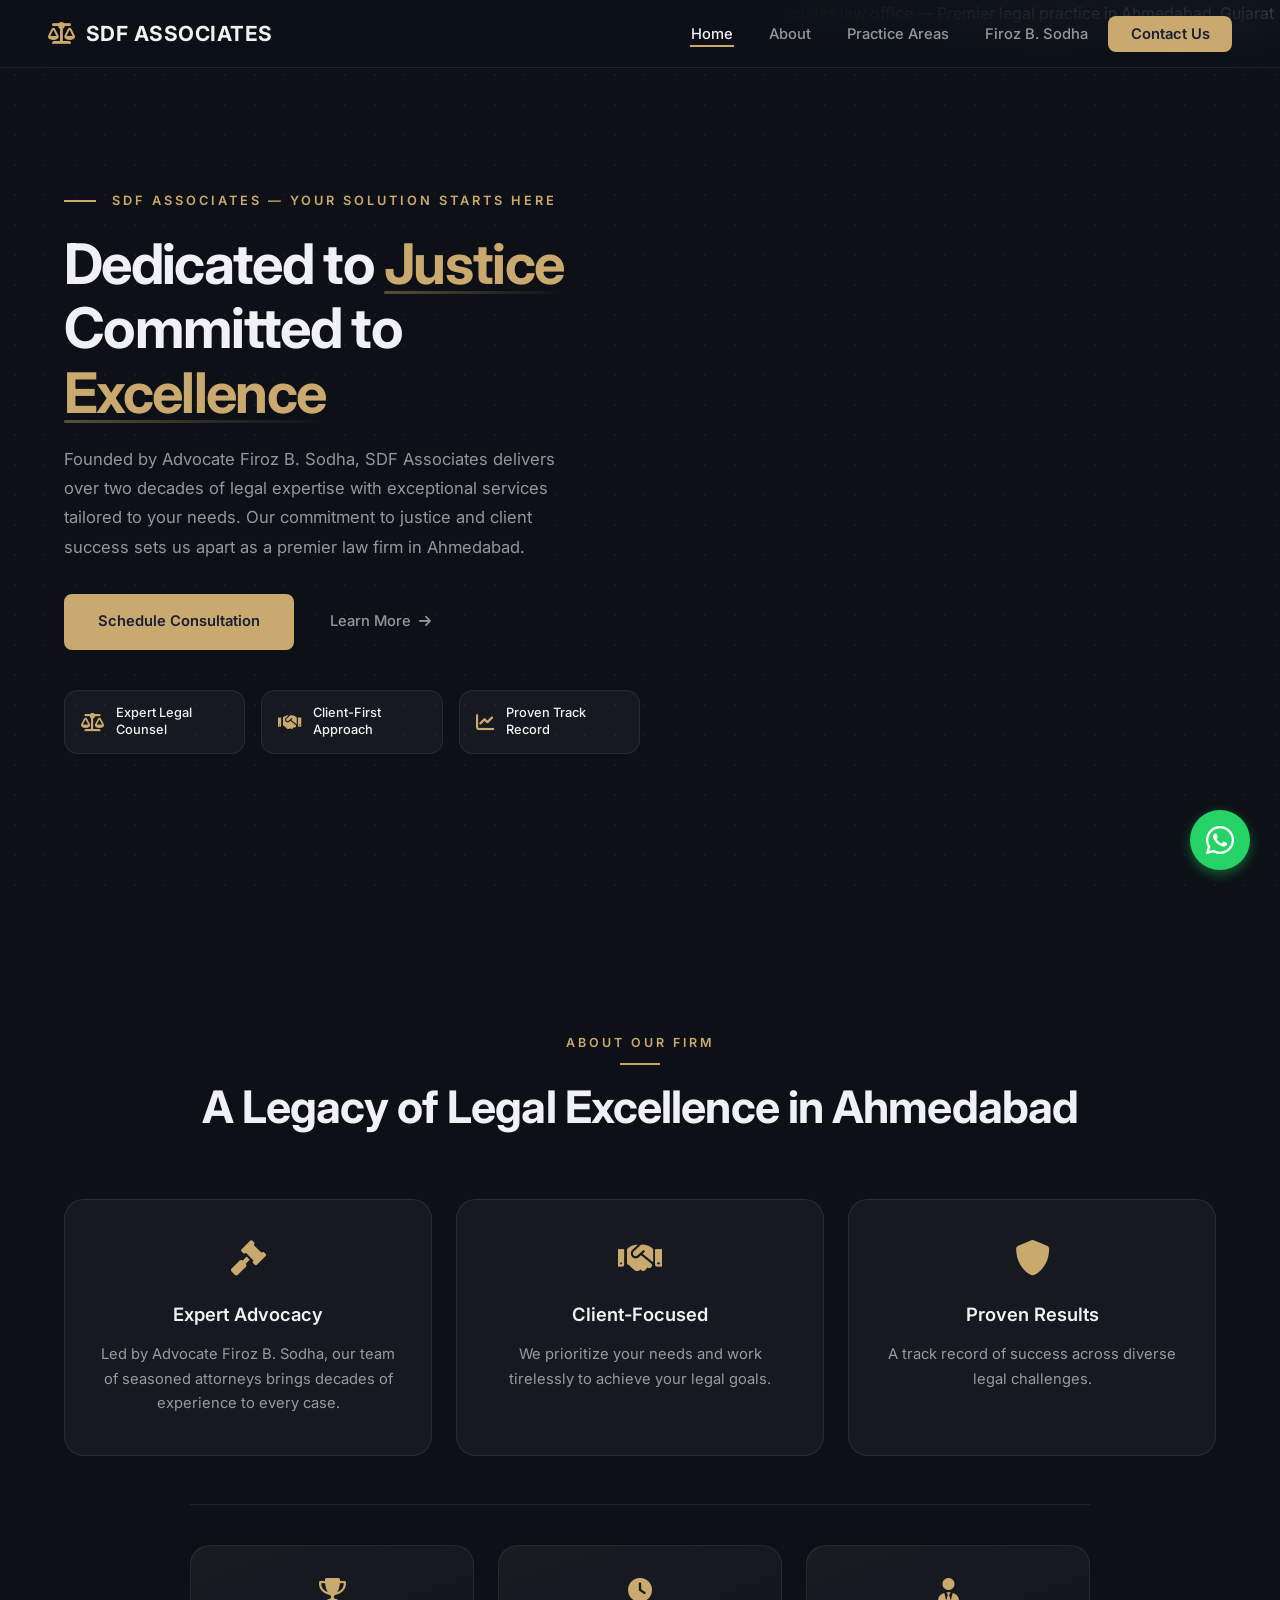
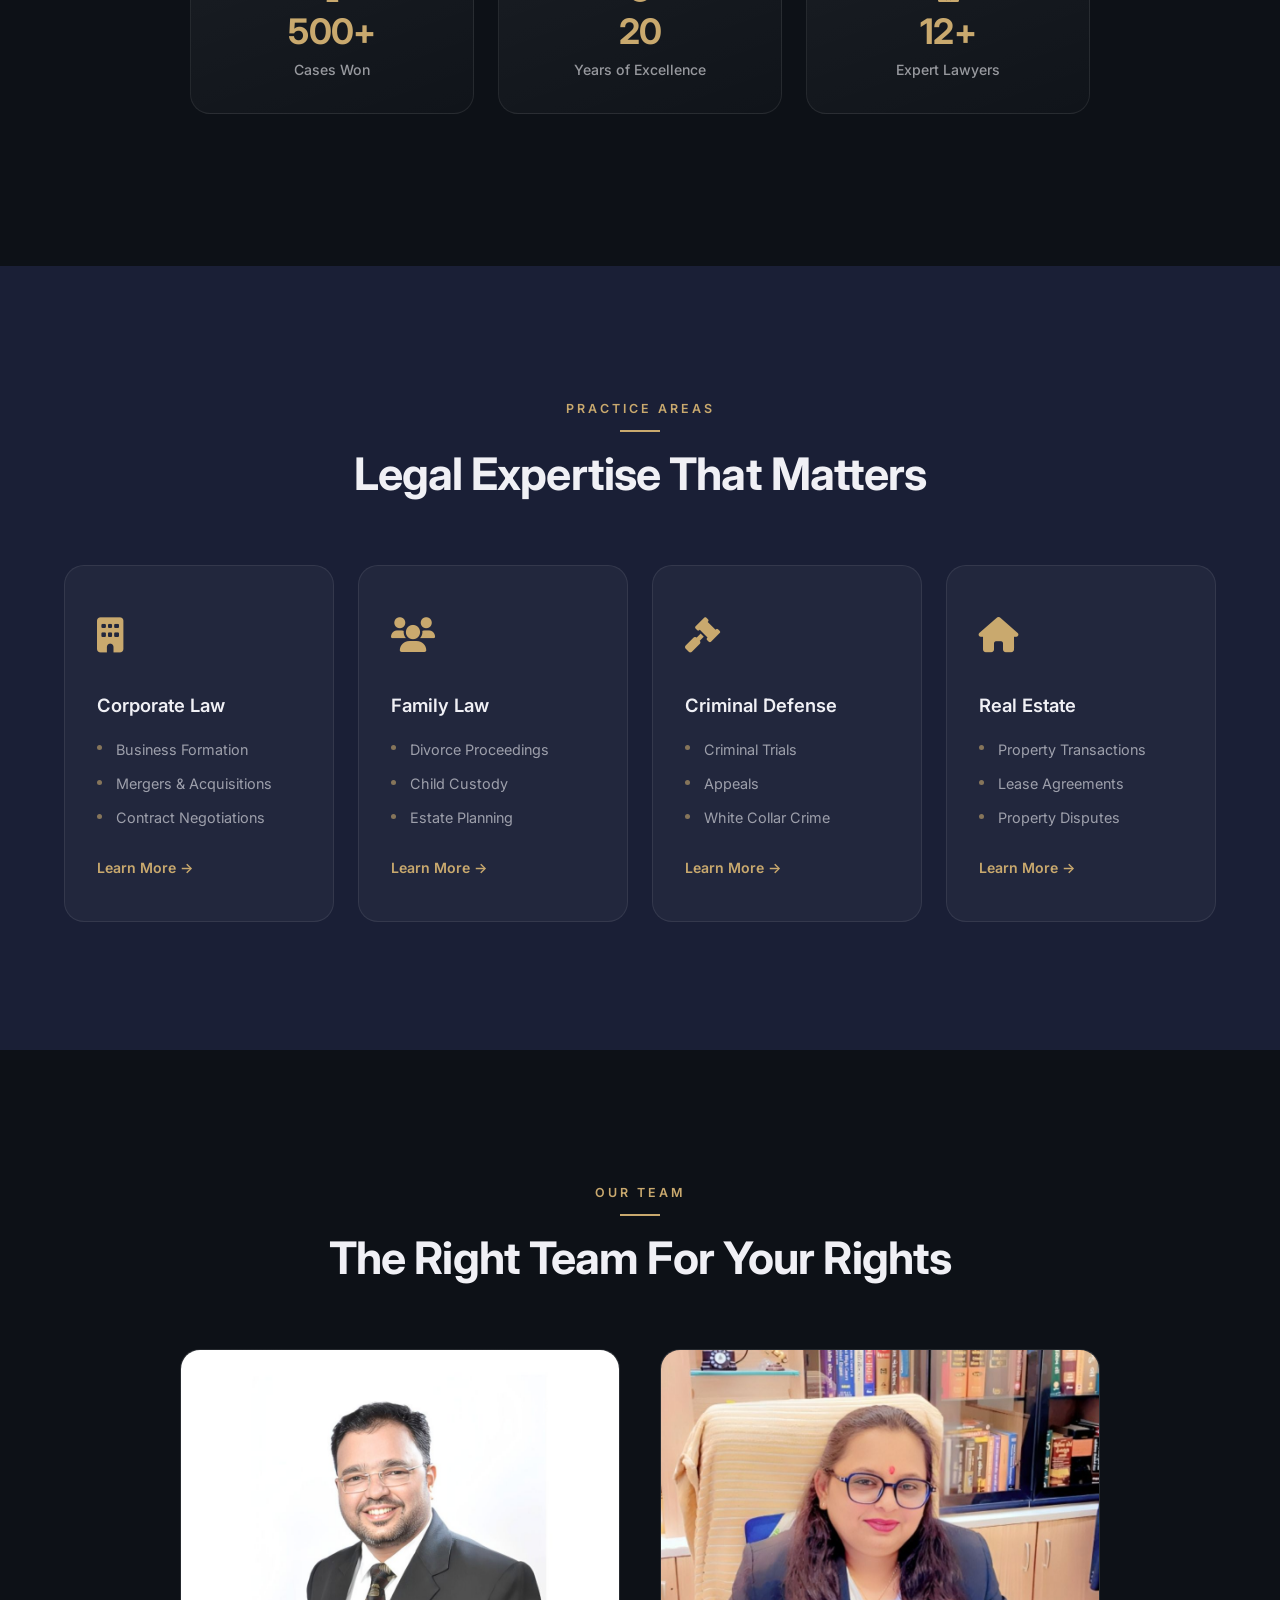
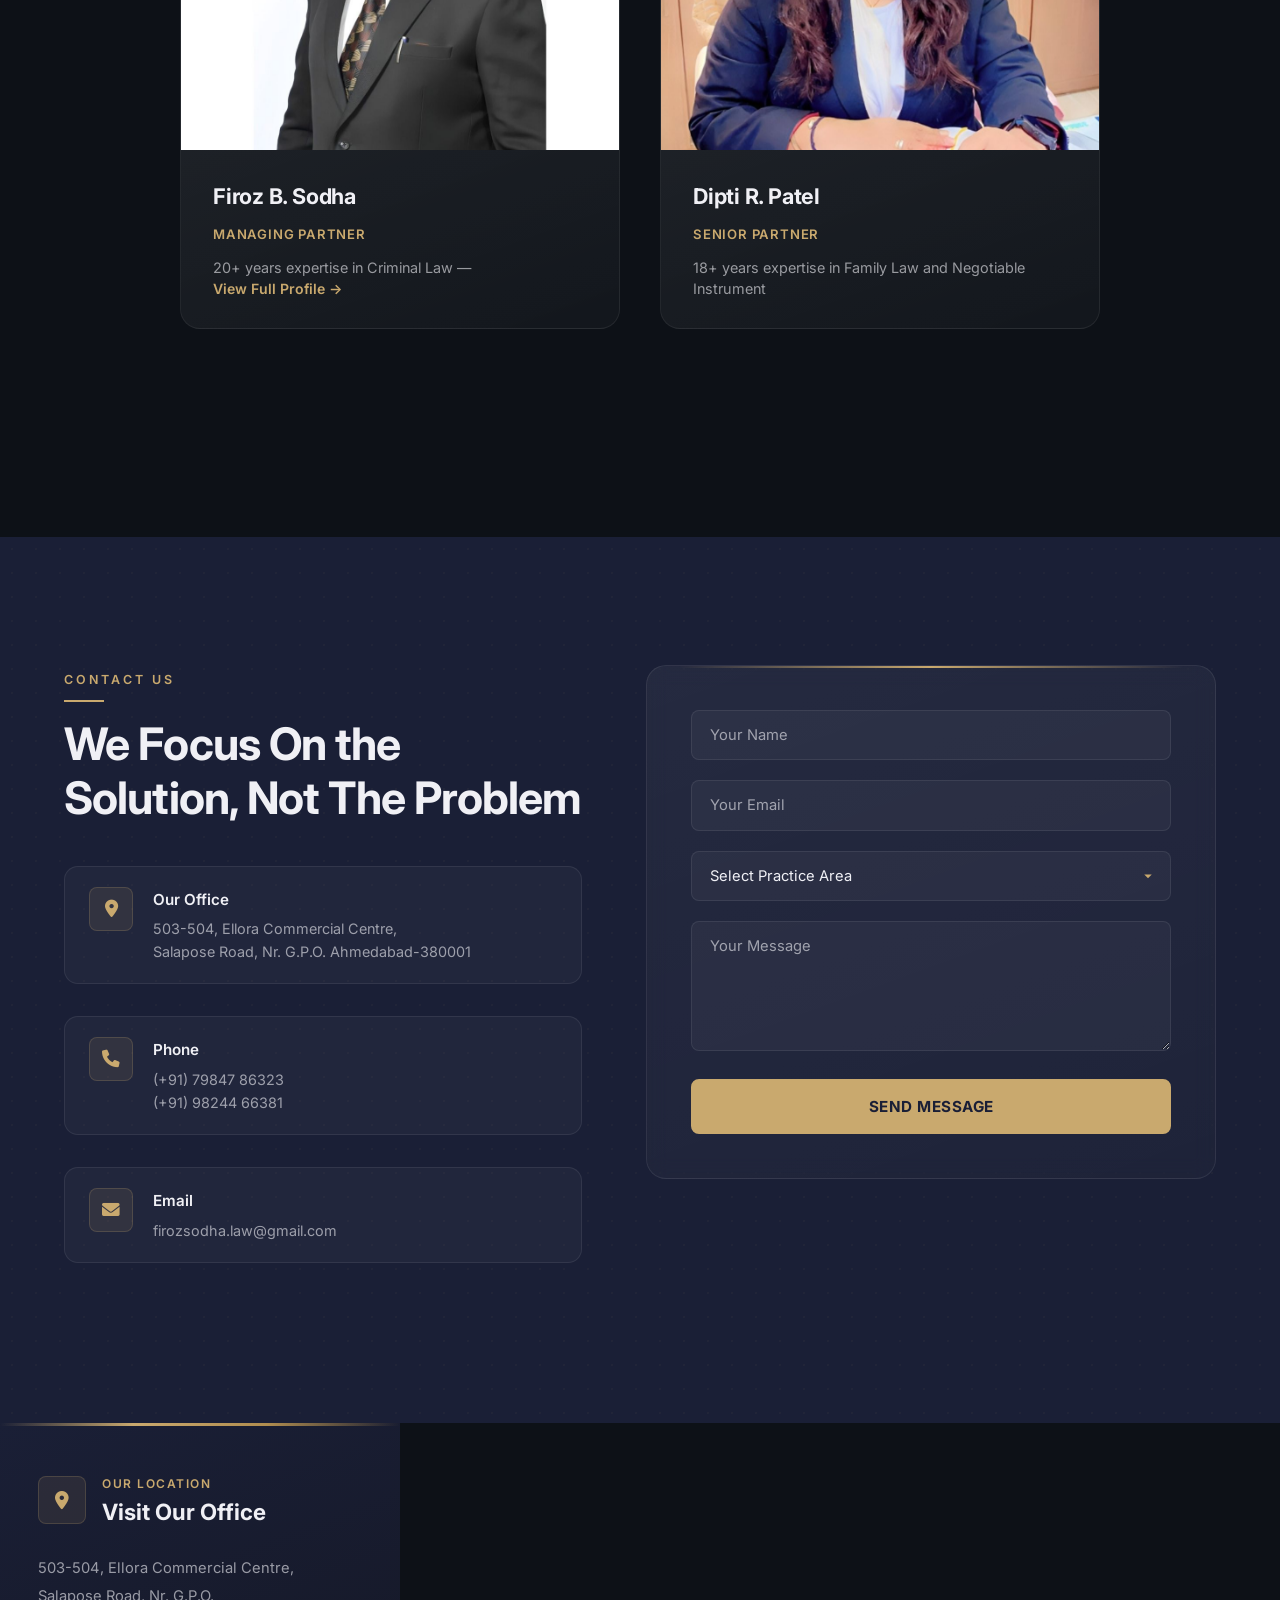
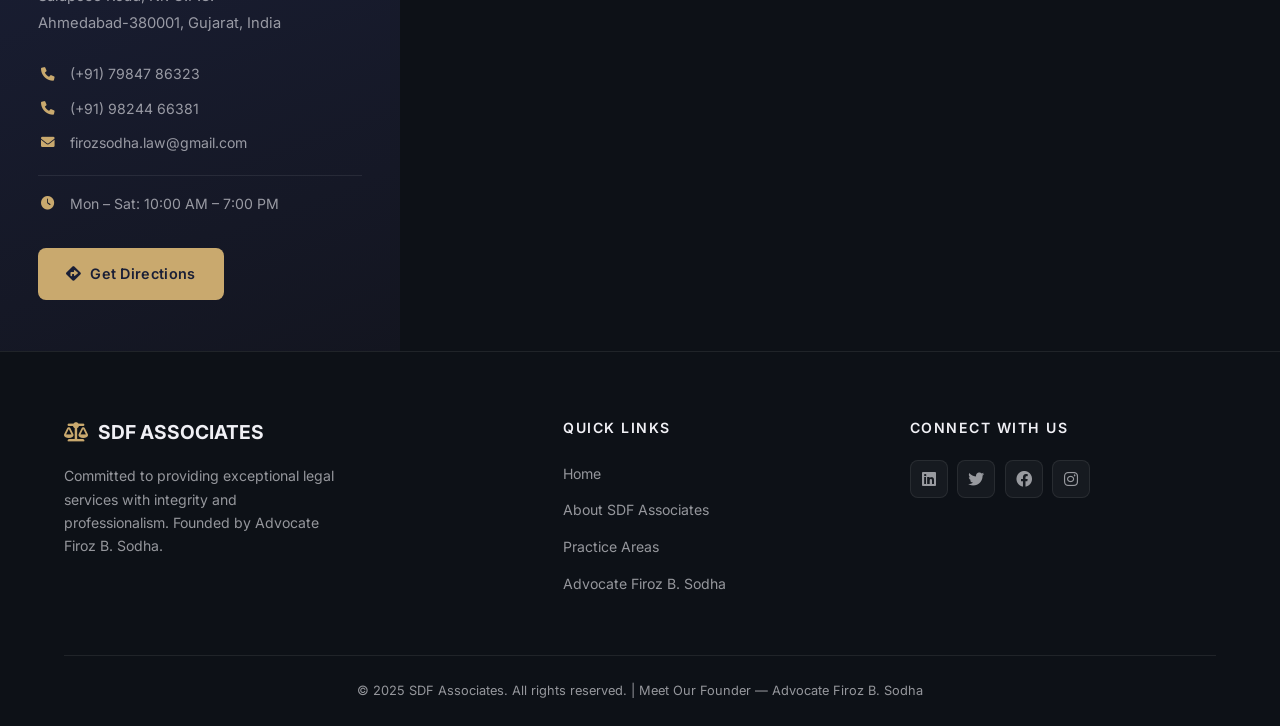
==== index.html @ 4af4f889 "fix: update favicon paths and refine code formatting in HTML files" ====
<!DOCTYPE html>
<html lang="en">

<head>
    <meta charset="UTF-8">
    <meta name="viewport" content="width=device-width, initial-scale=1.0">

    <!-- Primary SEO Meta Tags -->
    <title>SDF Associates | Premier Law Firm in Ahmedabad — Founded by Advocate Firoz B. Sodha</title>
    <meta name="description"
        content="SDF Associates is a premier law firm in Ahmedabad founded by Advocate Firoz B. Sodha. Over 20 years of legal excellence in Corporate Law, Criminal Defense, Family Law, and Real Estate. Contact us today.">
    <meta name="keywords"
        content="SDF Associates, SDF Advocates, Firoz B. Sodha, Firoz Sodha, Advocate Firoz B. Sodha, law firm Ahmedabad, criminal lawyer Ahmedabad, corporate lawyer Ahmedabad, family lawyer Ahmedabad">
    <meta name="author" content="SDF Associates">
    <meta name="robots" content="index, follow, max-snippet:-1, max-image-preview:large, max-video-preview:-1">

    <!-- Canonical URL -->
    <link rel="canonical" href="https://www.sdf-advocates.co.in/">

    <!-- Open Graph / Facebook -->
    <meta property="og:type" content="website">
    <meta property="og:site_name" content="SDF Associates">
    <meta property="og:locale" content="en_IN">
    <meta property="og:url" content="https://www.sdf-advocates.co.in/">
    <meta property="og:title"
        content="SDF Associates | Premier Law Firm in Ahmedabad — Founded by Advocate Firoz B. Sodha">
    <meta property="og:description"
        content="SDF Associates is a premier law firm in Ahmedabad with 20+ years of legal excellence. Expert legal services in Corporate Law, Criminal Defense, Family Law, and Real Estate.">
    <meta property="og:image" content="https://www.sdf-advocates.co.in/Images/firoz-b-sodha.jpg">
    <meta property="og:image:width" content="800">
    <meta property="og:image:height" content="800">
    <meta property="og:image:alt"
        content="SDF Associates — Premier Law Firm in Ahmedabad founded by Advocate Firoz B. Sodha">

    <!-- Twitter Card -->
    <meta name="twitter:card" content="summary_large_image">
    <meta name="twitter:title" content="SDF Associates | Premier Law Firm in Ahmedabad">
    <meta name="twitter:description"
        content="SDF Associates — 20+ years of legal excellence in Ahmedabad. Founded by Advocate Firoz B. Sodha. Corporate Law, Criminal Defense, Family Law & Real Estate.">
    <meta name="twitter:image" content="https://www.sdf-advocates.co.in/Images/firoz-b-sodha.jpg">
    <meta name="twitter:image:alt" content="SDF Associates Law Firm Ahmedabad">
    <!-- Standard favicon (.ico) -->
    <link rel="icon" type="image/x-icon" href="Images/favicon.ico">

    <!-- PNG favicons -->
    <link rel="icon" type="image/png" sizes="32x32" href="Images/favicon-32x32.png">
    <link rel="icon" type="image/png" sizes="16x16" href="Images/favicon-16x16.png">

    <!-- Apple devices -->
    <link rel="apple-touch-icon" sizes="180x180" href="Images/apple-touch-icon.png">
    <!-- Preconnect for Performance -->
    <link rel="preconnect" href="https://fonts.googleapis.com">
    <link rel="preconnect" href="https://fonts.gstatic.com" crossorigin>
    <link href="https://fonts.googleapis.com/css2?family=Inter:wght@400;500;600;700&display=swap" rel="stylesheet">
    <link rel="stylesheet" href="https://cdnjs.cloudflare.com/ajax/libs/font-awesome/6.0.0/css/all.min.css">
    <link rel="stylesheet" href="styles.css">

    <!-- Structured Data: Organization -->
    <script type="application/ld+json">
    {
        "@context": "https://schema.org",
        "@type": "Organization",
        "name": "SDF Associates",
        "alternateName": ["SDF Advocates", "SDF Associates Ahmedabad"],
        "url": "https://www.sdf-advocates.co.in",
        "logo": "https://www.sdf-advocates.co.in/Images/firoz-b-sodha.jpg",
        "description": "SDF Associates is a premier law firm in Ahmedabad, India, founded by Advocate Firoz B. Sodha. Providing expert legal services in Corporate Law, Criminal Defense, Family Law, and Real Estate for over 20 years.",
        "foundingDate": "2005",
        "founder": {
            "@type": "Person",
            "name": "Firoz B. Sodha",
            "jobTitle": "Managing Partner",
            "url": "https://www.sdf-advocates.co.in/about-firoz-b-sodha.html"
        },
        "address": {
            "@type": "PostalAddress",
            "streetAddress": "503-504, Ellora Commercial Centre, Salapose Road, Nr. G.P.O.",
            "addressLocality": "Ahmedabad",
            "addressRegion": "Gujarat",
            "postalCode": "380001",
            "addressCountry": "IN"
        },
        "contactPoint": [
            {
                "@type": "ContactPoint",
                "telephone": "+91-79847-86323",
                "contactType": "customer service",
                "areaServed": "IN",
                "availableLanguage": ["English", "Hindi", "Gujarati"]
            },
            {
                "@type": "ContactPoint",
                "telephone": "+91-98244-66381",
                "contactType": "customer service",
                "areaServed": "IN"
            }
        ],
        "email": "firozsodha.law@gmail.com",
        "sameAs": []
    }
    </script>

    <!-- Structured Data: LocalBusiness -->
    <script type="application/ld+json">
    {
        "@context": "https://schema.org",
        "@type": "LegalService",
        "name": "SDF Associates",
        "alternateName": "SDF Advocates",
        "image": "https://www.sdf-advocates.co.in/Images/firoz-b-sodha.jpg",
        "url": "https://www.sdf-advocates.co.in",
        "telephone": "+91-79847-86323",
        "email": "firozsodha.law@gmail.com",
        "description": "Premier law firm in Ahmedabad offering expert legal services in Corporate Law, Criminal Defense, Family Law, and Real Estate. Founded by Advocate Firoz B. Sodha.",
        "address": {
            "@type": "PostalAddress",
            "streetAddress": "503-504, Ellora Commercial Centre, Salapose Road, Nr. G.P.O.",
            "addressLocality": "Ahmedabad",
            "addressRegion": "Gujarat",
            "postalCode": "380001",
            "addressCountry": "IN"
        },
        "geo": {
            "@type": "GeoCoordinates",
            "latitude": "23.0225",
            "longitude": "72.5714"
        },
        "openingHoursSpecification": [
            {
                "@type": "OpeningHoursSpecification",
                "dayOfWeek": ["Monday", "Tuesday", "Wednesday", "Thursday", "Friday", "Saturday"],
                "opens": "10:00",
                "closes": "19:00"
            }
        ],
        "priceRange": "$$",
        "areaServed": {
            "@type": "City",
            "name": "Ahmedabad"
        },
        "hasOfferCatalog": {
            "@type": "OfferCatalog",
            "name": "Legal Services",
            "itemListElement": [
                {"@type": "Offer", "itemOffered": {"@type": "Service", "name": "Corporate Law"}},
                {"@type": "Offer", "itemOffered": {"@type": "Service", "name": "Family Law"}},
                {"@type": "Offer", "itemOffered": {"@type": "Service", "name": "Criminal Defense"}},
                {"@type": "Offer", "itemOffered": {"@type": "Service", "name": "Real Estate Law"}}
            ]
        }
    }
    </script>

    <!-- Structured Data: WebSite -->
    <script type="application/ld+json">
    {
        "@context": "https://schema.org",
        "@type": "WebSite",
        "name": "SDF Associates",
        "alternateName": "SDF Advocates",
        "url": "https://www.sdf-advocates.co.in",
        "publisher": {
            "@type": "Organization",
            "name": "SDF Associates"
        }
    }
    </script>
</head>

<body>
    <header>
        <nav aria-label="Main Navigation">
            <a href="/" class="logo" title="SDF Associates — Law Firm in Ahmedabad">
                <i class="fas fa-balance-scale" aria-hidden="true"></i>
                <span>SDF ASSOCIATES</span>
            </a>
            <button class="mobile-menu-btn" aria-label="Toggle Menu" aria-expanded="false">
                <span></span>
                <span></span>
                <span></span>
            </button>
            <ul class="nav-links" role="navigation">
                <li><a href="#home">Home</a></li>
                <li><a href="#about">About</a></li>
                <li><a href="#services">Practice Areas</a></li>
                <li><a href="about-firoz-b-sodha.html" title="Advocate Firoz B. Sodha — Managing Partner">Firoz B.
                        Sodha</a></li>

                <li><a href="#contact" class="nav-cta">Contact Us</a></li>
            </ul>
        </nav>
    </header>

    <main>
        <section id="home" class="hero">
            <div class="hero-content">
                <div class="hero-text reveal">
                    <span class="hero-subtitle">SDF Associates — Your Solution Starts Here</span>
                    <h1>Dedicated to <span class="highlight">Justice</span><br>Committed to <span
                            class="highlight">Excellence</span></h1>
                    <p class="hero-description">Founded by <a href="about-firoz-b-sodha.html"
                            title="About Advocate Firoz B. Sodha">Advocate Firoz B. Sodha</a>, SDF Associates
                        delivers over two decades of legal expertise with exceptional services tailored to your
                        needs. Our commitment to justice and client success sets us apart as a premier law firm in
                        Ahmedabad.</p>
                    <div class="hero-cta">
                        <a href="#contact" class="cta-primary" id="hero-cta-consult">Schedule Consultation</a>
                        <a href="#about" class="cta-secondary" id="hero-cta-learn">
                            <span>Learn More</span>
                            <i class="fas fa-arrow-right" aria-hidden="true"></i>
                        </a>
                    </div>
                </div>
                <div class="hero-features reveal reveal-delay-2">
                    <div class="feature">
                        <i class="fas fa-balance-scale" aria-hidden="true"></i>
                        <span>Expert Legal Counsel</span>
                    </div>
                    <div class="feature">
                        <i class="fas fa-handshake" aria-hidden="true"></i>
                        <span>Client-First Approach</span>
                    </div>
                    <div class="feature">
                        <i class="fas fa-chart-line" aria-hidden="true"></i>
                        <span>Proven Track Record</span>
                    </div>
                </div>
            </div>
            <div class="hero-image">
                <div class="image-container">
                    <img src="https://images.unsplash.com/photo-1505664194779-8beaceb93744?ixlib=rb-4.0.3&w=1200&q=80"
                        alt="SDF Associates law office — Premier legal practice in Ahmedabad, Gujarat" loading="eager"
                        fetchpriority="high" decoding="async" width="1200" height="800">
                </div>
                <div class="image-overlay"></div>
            </div>
            <div class="hero-pattern"></div>
        </section>

        <section id="about" class="about">
            <div class="section-header reveal">
                <span class="section-subtitle">About Our Firm</span>
                <h2>A Legacy of Legal Excellence in Ahmedabad</h2>
            </div>
            <div class="about-grid">
                <div class="about-card reveal reveal-delay-1">
                    <i class="fas fa-gavel" aria-hidden="true"></i>
                    <h3>Expert Advocacy</h3>
                    <p>Led by <a href="about-firoz-b-sodha.html" title="Advocate Firoz B. Sodha profile">Advocate
                            Firoz B. Sodha</a>, our team of seasoned attorneys brings decades of experience to
                        every case.</p>
                </div>
                <div class="about-card reveal reveal-delay-2">
                    <i class="fas fa-handshake" aria-hidden="true"></i>
                    <h3>Client-Focused</h3>
                    <p>We prioritize your needs and work tirelessly to achieve your legal goals.</p>
                </div>
                <div class="about-card reveal reveal-delay-3">
                    <i class="fas fa-shield-alt" aria-hidden="true"></i>
                    <h3>Proven Results</h3>
                    <p>A track record of success across diverse legal challenges.</p>
                </div>
            </div>
            <div class="firm-stats reveal">
                <div class="stats-track">
                    <div class="stat-card">
                        <i class="fas fa-trophy" aria-hidden="true"></i>
                        <div class="stat-number">500+</div>
                        <div class="stat-label">Cases Won</div>
                    </div>
                    <div class="stat-card">
                        <i class="fas fa-clock" aria-hidden="true"></i>
                        <div class="stat-number">20</div>
                        <div class="stat-label">Years of Excellence</div>
                    </div>
                    <div class="stat-card">
                        <i class="fas fa-user-tie" aria-hidden="true"></i>
                        <div class="stat-number">12+</div>
                        <div class="stat-label">Expert Lawyers</div>
                    </div>
                </div>
            </div>
        </section>

        <section id="services" class="services">
            <div class="section-header reveal">
                <span class="section-subtitle">Practice Areas</span>
                <h2>Legal Expertise That Matters</h2>
            </div>
            <div class="services-grid">
                <div class="service-card reveal reveal-delay-1">
                    <div class="service-icon">
                        <i class="fas fa-building" aria-hidden="true"></i>
                    </div>
                    <h3>Corporate Law</h3>
                    <ul>
                        <li>Business Formation</li>
                        <li>Mergers &amp; Acquisitions</li>
                        <li>Contract Negotiations</li>
                    </ul>
                    <a href="#contact" class="service-cta">Learn More →</a>
                </div>
                <div class="service-card reveal reveal-delay-2">
                    <div class="service-icon">
                        <i class="fas fa-users" aria-hidden="true"></i>
                    </div>
                    <h3>Family Law</h3>
                    <ul>
                        <li>Divorce Proceedings</li>
                        <li>Child Custody</li>
                        <li>Estate Planning</li>
                    </ul>
                    <a href="#contact" class="service-cta">Learn More →</a>
                </div>
                <div class="service-card reveal reveal-delay-3">
                    <div class="service-icon">
                        <i class="fas fa-gavel" aria-hidden="true"></i>
                    </div>
                    <h3>Criminal Defense</h3>
                    <ul>
                        <li>Criminal Trials</li>
                        <li>Appeals</li>
                        <li>White Collar Crime</li>
                    </ul>
                    <a href="#contact" class="service-cta">Learn More →</a>
                </div>
                <div class="service-card reveal reveal-delay-4">
                    <div class="service-icon">
                        <i class="fas fa-home" aria-hidden="true"></i>
                    </div>
                    <h3>Real Estate</h3>
                    <ul>
                        <li>Property Transactions</li>
                        <li>Lease Agreements</li>
                        <li>Property Disputes</li>
                    </ul>
                    <a href="#contact" class="service-cta">Learn More →</a>
                </div>
            </div>
        </section>

        <section id="team" class="team">
            <div class="section-header reveal">
                <span class="section-subtitle">Our Team</span>
                <h2>The Right Team For Your Rights</h2>
            </div>

            <div class="team-container">
                <!-- Senior Partners -->
                <div class="senior-partners reveal">
                    <div class="partner-card">
                        <div class="partner-image">
                            <a href="about-firoz-b-sodha.html"
                                title="View full profile of Advocate Firoz B. Sodha — Managing Partner">
                                <img src="Images/firoz-b-sodha.jpg"
                                    alt="Advocate Firoz B. Sodha — Managing Partner and Founder of SDF Associates, Ahmedabad"
                                    loading="lazy" decoding="async" width="460" height="400">
                            </a>
                            <div class="partner-overlay">
                                <div class="partner-contact">
                                    <a href="#contact" aria-label="Email Advocate Firoz B. Sodha"><i
                                            class="fas fa-envelope" aria-hidden="true"></i></a>
                                    <a href="#" aria-label="LinkedIn profile of Firoz B. Sodha"><i
                                            class="fab fa-linkedin" aria-hidden="true"></i></a>
                                </div>
                            </div>
                        </div>
                        <div class="partner-info">
                            <div class="partner-name">
                                <h3><a href="about-firoz-b-sodha.html"
                                        title="Advocate Firoz B. Sodha — Full Profile">Firoz B. Sodha</a></h3>
                                <span>Managing Partner</span>
                            </div>
                            <p>20+ years expertise in Criminal Law — <a href="about-firoz-b-sodha.html"
                                    class="service-cta">View Full Profile →</a></p>
                        </div>
                    </div>

                    <div class="partner-card">
                        <div class="partner-image">
                            <img src="Images/dipti-r-patel-sdf-associates.jpg"
                                alt="Advocate Dipti R. Patel — Senior Partner at SDF Associates, specializing in Family Law"
                                loading="lazy" decoding="async" width="460" height="400">
                            <div class="partner-overlay">
                                <div class="partner-contact">
                                    <a href="#contact" aria-label="Email Advocate Dipti R. Patel"><i
                                            class="fas fa-envelope" aria-hidden="true"></i></a>
                                    <a href="#" aria-label="LinkedIn profile of Dipti R. Patel"><i
                                            class="fab fa-linkedin" aria-hidden="true"></i></a>
                                </div>
                            </div>
                        </div>
                        <div class="partner-info">
                            <div class="partner-name">
                                <h3>Dipti R. Patel</h3>
                                <span>Senior Partner</span>
                            </div>
                            <p>18+ years expertise in Family Law and Negotiable Instrument</p>
                        </div>
                    </div>
                </div>

                <!-- Associates -->
                <!-- <div class="associates-grid reveal">
                    <div class="associate-card">
                        <div class="card-image">
                            <img src="https://images.unsplash.com/photo-1556157382-97eda2d62296?w=400&h=530&fit=crop&crop=face"
                                alt="Mo Jilani M. Saiyed — Associate Attorney specializing in Corporate Law at SDF Associates"
                                loading="lazy" decoding="async" width="400" height="530">
                        </div>
                        <div class="associate-info">
                            <h4>Mo Jilani M. Saiyed</h4>
                            <span>Corporate Law</span>
                            <a href="team-member.html" class="view-profile">View Profile →</a>
                        </div>
                    </div>

                    <div class="associate-card">
                        <div class="card-image">
                            <img src="https://images.unsplash.com/photo-1507003211169-0a1dd7228f2d?w=400&h=530&fit=crop&crop=face"
                                alt="Ayaan Khan — Associate Attorney specializing in Real Estate Law at SDF Associates"
                                loading="lazy" decoding="async" width="400" height="530">
                        </div>
                        <div class="associate-info">
                            <h4>Ayaan Khan</h4>
                            <span>Real Estate Law</span>
                            <a href="team-member.html" class="view-profile">View Profile →</a>
                        </div>
                    </div>

                    <div class="associate-card">
                        <div class="card-image">
                            <img src="https://images.unsplash.com/photo-1573496359142-b8d87734a5a2?w=400&h=530&fit=crop&crop=face"
                                alt="Shivani Sharma — Associate Attorney specializing in Criminal Defense at SDF Associates"
                                loading="lazy" decoding="async" width="400" height="530">
                        </div>
                        <div class="associate-info">
                            <h4>Shivani Sharma</h4>
                            <span>Criminal Defense</span>
                            <a href="team-member.html" class="view-profile">View Profile →</a>
                        </div>
                    </div>

                    <div class="associate-card">
                        <div class="card-image">
                            <img src="https://images.unsplash.com/photo-1472099645785-5658abf4ff4e?w=400&h=530&fit=crop&crop=face"
                                alt="Mayur N. Chavda Bhai — Associate Attorney specializing in Family Law at SDF Associates"
                                loading="lazy" decoding="async" width="400" height="530">
                        </div>
                        <div class="associate-info">
                            <h4>Mayur N. Chavda Bhai</h4>
                            <span>Family Law</span>
                            <a href="team-member.html" class="view-profile">View Profile →</a>
                        </div>
                    </div>

                    <div class="associate-card">
                        <div class="card-image">
                            <img src="https://images.unsplash.com/photo-1519085360753-af0119f7cbe7?w=400&h=530&fit=crop&crop=face"
                                alt="Zuned Malek — Associate Attorney specializing in Tax Law at SDF Associates"
                                loading="lazy" decoding="async" width="400" height="530">
                        </div>
                        <div class="associate-info">
                            <h4>Zuned Malek</h4>
                            <span>Tax Law</span>
                            <a href="team-member.html" class="view-profile">View Profile →</a>
                        </div>
                    </div>

                    <div class="associate-card">
                        <div class="card-image">
                            <img src="https://images.unsplash.com/photo-1560250097-0b93528c311a?w=400&h=530&fit=crop&crop=face"
                                alt="Sahil Khokhar — Associate Attorney specializing in Intellectual Property at SDF Associates"
                                loading="lazy" decoding="async" width="400" height="530">
                        </div>
                        <div class="associate-info">
                            <h4>Sahil Khokhar</h4>
                            <span>Intellectual Property</span>
                            <a href="team-member.html" class="view-profile">View Profile →</a>
                        </div>
                    </div>

                    <div class="associate-card">
                        <div class="card-image">
                            <img src="https://images.unsplash.com/photo-1500648767791-00dcc994a43e?w=400&h=530&fit=crop&crop=face"
                                alt="Associate Attorney specializing in Civil Litigation at SDF Associates, Ahmedabad"
                                loading="lazy" decoding="async" width="400" height="530">
                        </div>
                        <div class="associate-info">
                            <h4>Associate</h4>
                            <span>Civil Litigation</span>
                            <a href="team-member.html" class="view-profile">View Profile →</a>
                        </div>
                    </div>
                </div> -->
            </div>
        </section>

        <section id="contact" class="contact">
            <div class="contact-container">
                <div class="contact-info">
                    <div class="section-header reveal">
                        <span class="section-subtitle">Contact Us</span>
                        <h2>We Focus On the Solution, Not The Problem</h2>
                    </div>
                    <div class="contact-details reveal">
                        <div class="contact-item">
                            <i class="fas fa-map-marker-alt" aria-hidden="true"></i>
                            <div>
                                <h3>Our Office</h3>
                                <p>503-504, Ellora Commercial Centre,<br>Salapose Road, Nr. G.P.O.
                                    Ahmedabad-380001</p>
                            </div>
                        </div>
                        <div class="contact-item">
                            <i class="fas fa-phone" aria-hidden="true"></i>
                            <div>
                                <h3>Phone</h3>
                                <p><a href="tel:+917984786323">(+91) 79847 86323</a><br><a
                                        href="tel:+919824466381">(+91) 98244 66381</a></p>
                            </div>
                        </div>
                        <div class="contact-item">
                            <i class="fas fa-envelope" aria-hidden="true"></i>
                            <div>
                                <h3>Email</h3>
                                <p><a href="mailto:firozsodha.law@gmail.com">firozsodha.law@gmail.com</a></p>
                            </div>
                        </div>
                    </div>
                </div>
                <form class="contact-form reveal" id="contact-form" aria-label="Contact Form">
                    <div class="form-group">
                        <label for="form-name" class="sr-only">Your Name</label>
                        <input type="text" placeholder="Your Name" required id="form-name" name="name"
                            autocomplete="name">
                    </div>
                    <div class="form-group">
                        <label for="form-email" class="sr-only">Your Email</label>
                        <input type="email" placeholder="Your Email" required id="form-email" name="email"
                            autocomplete="email">
                    </div>
                    <div class="form-group">
                        <label for="form-area" class="sr-only">Practice Area</label>
                        <select required id="form-area" name="practice-area">
                            <option value="">Select Practice Area</option>
                            <option value="corporate">Corporate Law</option>
                            <option value="family">Family Law</option>
                            <option value="criminal">Criminal Defense</option>
                            <option value="real-estate">Real Estate</option>
                        </select>
                    </div>
                    <div class="form-group">
                        <label for="form-message" class="sr-only">Your Message</label>
                        <textarea placeholder="Your Message" required id="form-message" name="message"></textarea>
                    </div>
                    <button type="submit" class="submit-button" id="form-submit">Send Message</button>
                </form>
            </div>
        </section>

        <!-- Google Maps / Location Section -->
        <section class="map-section" id="location">
            <div class="map-wrapper">
                <div class="map-info-card">
                    <div class="map-info-header">
                        <div class="map-icon-wrap">
                            <i class="fas fa-map-marker-alt" aria-hidden="true"></i>
                        </div>
                        <div>
                            <span class="map-label">Our Location</span>
                            <h3>Visit Our Office</h3>
                        </div>
                    </div>
                    <address class="map-address">
                        503-504, Ellora Commercial Centre,<br>
                        Salapose Road, Nr. G.P.O.<br>
                        Ahmedabad-380001, Gujarat, India
                    </address>
                    <div class="map-contact-details">
                        <a href="tel:+917984786323">
                            <i class="fas fa-phone" aria-hidden="true"></i>
                            <span>(+91) 79847 86323</span>
                        </a>
                        <a href="tel:+919824466381">
                            <i class="fas fa-phone" aria-hidden="true"></i>
                            <span>(+91) 98244 66381</span>
                        </a>
                        <a href="mailto:firozsodha.law@gmail.com">
                            <i class="fas fa-envelope" aria-hidden="true"></i>
                            <span>firozsodha.law@gmail.com</span>
                        </a>
                    </div>
                    <div class="map-hours">
                        <i class="fas fa-clock" aria-hidden="true"></i>
                        <span>Mon – Sat: 10:00 AM – 7:00 PM</span>
                    </div>
                    <a href="https://www.google.com/maps/dir//503-504,+Ellora+Commercial+Centre,+Salapose+Road,+Nr.+G.P.O.,+Ahmedabad+380001"
                        target="_blank" rel="noopener noreferrer" class="map-directions-btn" id="map-get-directions">
                        <i class="fas fa-directions" aria-hidden="true"></i> Get Directions
                    </a>
                </div>
                <div class="map-embed-container">
                    <iframe
                        src="https://www.google.com/maps?q=Ellora+Commercial+Centre,+Salapose+Road,+Ahmedabad,+Gujarat+380001&output=embed"
                        width="100%" height="100%" style="border:0;" allowfullscreen="" loading="lazy"
                        referrerpolicy="no-referrer-when-downgrade"
                        title="SDF Associates Office Location — Ellora Commercial Centre, Ahmedabad">
                    </iframe>
                </div>
            </div>
        </section>
    </main>

    <footer>
        <div class="footer-content">
            <div class="footer-section">
                <div class="footer-logo">
                    <i class="fas fa-balance-scale" aria-hidden="true"></i>
                    <span>SDF ASSOCIATES</span>
                </div>
                <p>Committed to providing exceptional legal services with integrity and professionalism. Founded
                    by <a href="about-firoz-b-sodha.html" title="About Advocate Firoz B. Sodha">Advocate Firoz B.
                        Sodha</a>.</p>
            </div>
            <div class="footer-section">
                <h3>Quick Links</h3>
                <ul>
                    <li><a href="#home">Home</a></li>
                    <li><a href="#about">About SDF Associates</a></li>
                    <li><a href="#services">Practice Areas</a></li>

                    <li><a href="about-firoz-b-sodha.html" title="Advocate Firoz B. Sodha — Managing Partner">Advocate
                            Firoz B. Sodha</a></li>
                </ul>
            </div>
            <div class="footer-section">
                <h3>Connect With Us</h3>
                <div class="social-links">
                    <a href="#" aria-label="SDF Associates on LinkedIn"><i class="fab fa-linkedin"
                            aria-hidden="true"></i></a>
                    <a href="#" aria-label="SDF Associates on Twitter"><i class="fab fa-twitter"
                            aria-hidden="true"></i></a>
                    <a href="#" aria-label="SDF Associates on Facebook"><i class="fab fa-facebook"
                            aria-hidden="true"></i></a>
                    <a href="#" aria-label="SDF Associates on Instagram"><i class="fab fa-instagram"
                            aria-hidden="true"></i></a>
                </div>
            </div>
        </div>
        <div class="footer-bottom">
            <p>&copy; 2025 SDF Associates. All rights reserved. | <a href="about-firoz-b-sodha.html">Meet Our
                    Founder — Advocate Firoz B. Sodha</a></p>
        </div>
    </footer>

    <!-- Floating WhatsApp Button -->
    <a href="https://wa.me/917984786323" target="_blank" rel="noopener noreferrer" class="whatsapp-float"
        aria-label="Chat with us on WhatsApp" id="whatsapp-float-btn">
        <i class="fab fa-whatsapp" aria-hidden="true"></i>
    </a>

    <script src="scripts.js" defer></script>
</body>

</html>
---- styles.css ----
/* =============================================
   SDF Associates — Premium Design System v2
   ============================================= */

/* --- Design Tokens --- */
:root {
    /* Colors */
    --primary: #1a1f36;
    --primary-light: #242b4a;
    --secondary: #0d1117;
    --accent: #c9a96e;
    --accent-dark: #b08d4f;
    --accent-glow: rgba(201, 169, 110, 0.25);
    --surface: rgba(255, 255, 255, 0.04);
    --surface-hover: rgba(255, 255, 255, 0.08);
    --surface-card: rgba(255, 255, 255, 0.035);
    --border: rgba(255, 255, 255, 0.08);
    --border-hover: rgba(201, 169, 110, 0.3);
    --text: #f0f0f5;
    --text-muted: rgba(240, 240, 245, 0.6);

    /* Typography */
    --font: 'Inter', system-ui, -apple-system, sans-serif;

    /* Spacing */
    --section-pad: clamp(5rem, 10vw, 9rem) clamp(1.25rem, 5vw, 5%);
    --container: 1320px;
    --radius-sm: 8px;
    --radius-md: 14px;
    --radius-lg: 20px;

    /* Motion */
    --ease: cubic-bezier(0.4, 0, 0.2, 1);
    --ease-out: cubic-bezier(0, 0, 0.2, 1);
    --ease-spring: cubic-bezier(0.34, 1.56, 0.64, 1);
    --duration: 0.35s;
    --duration-slow: 0.6s;
}

/* --- Reset & Base --- */
*,
*::before,
*::after {
    margin: 0;
    padding: 0;
    box-sizing: border-box;
}

html {
    scroll-behavior: smooth;
    -webkit-text-size-adjust: 100%;
}

body {
    font-family: var(--font);
    font-size: 1rem;
    line-height: 1.7;
    color: var(--text);
    background: var(--secondary);
    overflow-x: hidden;
    -webkit-font-smoothing: antialiased;
    -moz-osx-font-smoothing: grayscale;
}

img {
    max-width: 100%;
    display: block;
}

a {
    color: inherit;
    text-decoration: none;
}

ul {
    list-style: none;
}

/* --- Utility: Reveal Animations --- */
.reveal {
    opacity: 0;
    transform: translateY(30px);
    transition: opacity var(--duration-slow) var(--ease),
        transform var(--duration-slow) var(--ease);
}

.reveal.visible {
    opacity: 1;
    transform: translateY(0);
}

.reveal-delay-1 {
    transition-delay: 0.1s;
}

.reveal-delay-2 {
    transition-delay: 0.2s;
}

.reveal-delay-3 {
    transition-delay: 0.3s;
}

.reveal-delay-4 {
    transition-delay: 0.4s;
}

/* --- Section Header --- */
.section-header {
    text-align: center;
    margin-bottom: clamp(2.5rem, 5vw, 4rem);
}

.section-subtitle {
    display: inline-block;
    color: var(--accent);
    text-transform: uppercase;
    letter-spacing: 3px;
    font-size: 0.78rem;
    font-weight: 600;
    margin-bottom: 1rem;
    position: relative;
    padding-bottom: 0.75rem;
}

.section-subtitle::after {
    content: '';
    position: absolute;
    bottom: 0;
    left: 50%;
    transform: translateX(-50%);
    width: 40px;
    height: 2px;
    background: var(--accent);
}

.section-header h2 {
    font-size: clamp(1.8rem, 4vw, 2.8rem);
    font-weight: 700;
    color: var(--text);
    line-height: 1.2;
    letter-spacing: -0.02em;
}


/* =============================================
   HEADER & NAVIGATION
   ============================================= */
header {
    position: fixed;
    top: 0;
    left: 0;
    width: 100%;
    z-index: 1000;
    background: rgba(13, 17, 23, 0.65);
    backdrop-filter: blur(20px);
    -webkit-backdrop-filter: blur(20px);
    border-bottom: 1px solid var(--border);
    transition: background var(--duration) var(--ease),
        box-shadow var(--duration) var(--ease);
}

header.scrolled {
    background: rgba(13, 17, 23, 0.95);
    box-shadow: 0 4px 30px rgba(0, 0, 0, 0.3);
}

nav {
    display: flex;
    justify-content: space-between;
    align-items: center;
    padding: 1rem clamp(1.25rem, 5vw, 3rem);
    max-width: var(--container);
    margin: 0 auto;
}

.logo {
    display: flex;
    align-items: center;
    gap: 0.65rem;
    font-size: 1.3rem;
    font-weight: 700;
    letter-spacing: 0.5px;
    color: var(--text);
    z-index: 1001;
    position: relative;
}

.logo i {
    color: var(--accent);
    font-size: 1.35rem;
}

/* Desktop Nav Links */
.nav-links {
    display: flex;
    gap: 0.25rem;
    align-items: center;
}

.nav-links a {
    color: var(--text-muted);
    font-weight: 500;
    font-size: 0.92rem;
    padding: 0.5rem 1rem;
    border-radius: var(--radius-sm);
    transition: color var(--duration) var(--ease),
        background var(--duration) var(--ease);
    position: relative;
}

.nav-links a::after {
    content: '';
    position: absolute;
    bottom: 4px;
    left: 50%;
    width: 0;
    height: 2px;
    background: var(--accent);
    transition: width var(--duration) var(--ease),
        left var(--duration) var(--ease);
}

.nav-links a:hover,
.nav-links a.active {
    color: var(--text);
}

.nav-links a:hover::after,
.nav-links a.active::after {
    width: 60%;
    left: 20%;
}

.nav-cta {
    background: var(--accent) !important;
    color: var(--primary) !important;
    font-weight: 600 !important;
    border-radius: var(--radius-sm) !important;
    padding: 0.55rem 1.4rem !important;
    transition: background var(--duration) var(--ease),
        transform var(--duration) var(--ease),
        box-shadow var(--duration) var(--ease) !important;
}

.nav-cta::after {
    display: none !important;
}

.nav-cta:hover {
    background: var(--accent-dark) !important;
    color: var(--primary) !important;
    transform: translateY(-1px);
    box-shadow: 0 4px 20px var(--accent-glow);
}

/* Mobile Menu Button */
.mobile-menu-btn {
    display: none;
    flex-direction: column;
    justify-content: center;
    align-items: center;
    width: 40px;
    height: 40px;
    background: transparent;
    border: none;
    cursor: pointer;
    padding: 0;
    z-index: 1001;
    position: relative;
    gap: 6px;
}

.mobile-menu-btn span {
    display: block;
    width: 24px;
    height: 2px;
    background: var(--text);
    border-radius: 2px;
    transition: transform 0.4s var(--ease),
        opacity 0.3s var(--ease),
        width 0.3s var(--ease);
    transform-origin: center;
}

.mobile-menu-btn.active span:nth-child(1) {
    transform: translateY(8px) rotate(45deg);
}

.mobile-menu-btn.active span:nth-child(2) {
    opacity: 0;
    width: 0;
}

.mobile-menu-btn.active span:nth-child(3) {
    transform: translateY(-8px) rotate(-45deg);
}


/* =============================================
   HERO SECTION
   ============================================= */
.hero {
    min-height: 100vh;
    display: grid;
    grid-template-columns: 1.1fr 0.9fr;
    position: relative;
    background: var(--secondary);
    overflow: hidden;
}

.hero-pattern {
    position: absolute;
    inset: 0;
    background-image: radial-gradient(rgba(201, 169, 110, 0.06) 1px, transparent 1px);
    background-size: 30px 30px;
    pointer-events: none;
    z-index: 1;
}

.hero-content {
    position: relative;
    z-index: 2;
    padding: 0 clamp(2rem, 5vw, 5rem);
    display: flex;
    flex-direction: column;
    justify-content: center;
    min-height: 100vh;
    gap: 2.5rem;
}

.hero-text {
    max-width: 580px;
}

.hero-subtitle {
    display: inline-flex;
    align-items: center;
    gap: 1rem;
    color: var(--accent);
    font-size: 0.8rem;
    font-weight: 600;
    text-transform: uppercase;
    letter-spacing: 3px;
    margin-bottom: 1.25rem;
}

.hero-subtitle::before {
    content: '';
    display: inline-block;
    width: 2rem;
    height: 2px;
    background: var(--accent);
    flex-shrink: 0;
}

.hero-content h1 {
    font-size: clamp(2.2rem, 4.5vw, 3.5rem);
    font-weight: 700;
    color: var(--text);
    line-height: 1.15;
    margin-bottom: 1.25rem;
    letter-spacing: -0.03em;
}

.hero h1 .highlight {
    color: var(--accent);
    position: relative;
    display: inline-block;
}

.hero h1 .highlight::after {
    content: '';
    position: absolute;
    bottom: 2px;
    left: 0;
    width: 100%;
    height: 3px;
    background: linear-gradient(90deg, var(--accent), transparent);
    opacity: 0.4;
    border-radius: 2px;
}

.hero-content p.hero-description {
    font-size: clamp(0.95rem, 1.3vw, 1.1rem);
    color: var(--text-muted);
    line-height: 1.75;
    margin-bottom: 2rem;
    max-width: 520px;
}

/* Hero CTAs */
.hero-cta {
    display: flex;
    gap: 1.25rem;
    align-items: center;
    flex-wrap: wrap;
}

.cta-primary {
    display: inline-flex;
    align-items: center;
    gap: 0.5rem;
    background: var(--accent);
    color: var(--primary);
    padding: 0.85rem 2rem;
    border-radius: var(--radius-sm);
    font-weight: 600;
    font-size: 0.92rem;
    border: 2px solid var(--accent);
    transition: all var(--duration) var(--ease);
}

.cta-primary:hover {
    background: transparent;
    color: var(--accent);
    transform: translateY(-2px);
    box-shadow: 0 8px 30px var(--accent-glow);
}

.cta-secondary {
    display: inline-flex;
    align-items: center;
    gap: 0.5rem;
    color: var(--text-muted);
    font-weight: 500;
    font-size: 0.92rem;
    padding: 0.85rem 1rem;
    transition: color var(--duration) var(--ease);
}

.cta-secondary i {
    transition: transform var(--duration) var(--ease);
    font-size: 0.85rem;
}

.cta-secondary:hover {
    color: var(--accent);
}

.cta-secondary:hover i {
    transform: translateX(5px);
}

/* Hero Features */
.hero-features {
    display: grid;
    grid-template-columns: repeat(3, 1fr);
    gap: 1rem;
}

.feature {
    display: flex;
    align-items: center;
    gap: 0.75rem;
    padding: 0.9rem 1rem;
    background: var(--surface);
    border: 1px solid var(--border);
    border-radius: var(--radius-md);
    transition: all var(--duration) var(--ease);
}

.feature:hover {
    background: var(--surface-hover);
    border-color: var(--border-hover);
    transform: translateY(-2px);
}

.feature i {
    color: var(--accent);
    font-size: 1.15rem;
    flex-shrink: 0;
}

.feature span {
    color: var(--text);
    font-size: 0.8rem;
    font-weight: 500;
    line-height: 1.3;
}

/* Hero Image */
.hero-image {
    position: relative;
    height: 100%;
    width: 100%;
}

.image-container {
    position: absolute;
    inset: 0;
    clip-path: polygon(15% 0%, 100% 0%, 100% 100%, 0% 100%);
}

.image-container img {
    width: 100%;
    height: 100%;
    object-fit: cover;
    transition: transform 12s var(--ease-out);
}

.hero:hover .image-container img {
    transform: scale(1.04);
}

.image-overlay {
    position: absolute;
    inset: 0;
    background: linear-gradient(to right,
            var(--secondary) 0%,
            rgba(13, 17, 23, 0.7) 25%,
            rgba(13, 17, 23, 0.2) 55%,
            transparent 70%);
    clip-path: polygon(15% 0%, 100% 0%, 100% 100%, 0% 100%);
    pointer-events: none;
}


/* =============================================
   ABOUT SECTION
   ============================================= */
.about {
    padding: var(--section-pad);
    background: var(--secondary);
    position: relative;
}

.about-grid {
    display: grid;
    grid-template-columns: repeat(3, 1fr);
    gap: 1.5rem;
    max-width: var(--container);
    margin: 0 auto 3rem;
}

.about-card {
    background: var(--surface);
    border: 1px solid var(--border);
    padding: 2.5rem 2rem;
    border-radius: var(--radius-lg);
    text-align: center;
    transition: all var(--duration) var(--ease);
    position: relative;
    overflow: hidden;
}

.about-card::before {
    content: '';
    position: absolute;
    inset: 0;
    background: linear-gradient(135deg, transparent, rgba(201, 169, 110, 0.06));
    opacity: 0;
    transition: opacity var(--duration) var(--ease);
}

.about-card:hover::before {
    opacity: 1;
}

.about-card:hover {
    transform: translateY(-6px);
    border-color: var(--border-hover);
    box-shadow: 0 20px 40px rgba(0, 0, 0, 0.2);
}

.about-card i {
    font-size: 2.2rem;
    color: var(--accent);
    margin-bottom: 1.5rem;
    display: inline-block;
    transition: transform var(--duration) var(--ease-spring);
}

.about-card:hover i {
    transform: scale(1.15);
}

.about-card h3 {
    font-size: 1.15rem;
    font-weight: 600;
    margin-bottom: 0.75rem;
    color: var(--text);
}

.about-card p {
    color: var(--text-muted);
    font-size: 0.92rem;
    line-height: 1.65;
}

/* Firm Stats — Carousel Cards */
.firm-stats {
    max-width: 900px;
    margin: 0 auto;
    padding: 2.5rem 0 1.5rem;
    border-top: 1px solid var(--border);
}

.stats-track {
    display: grid;
    grid-template-columns: repeat(3, 1fr);
    gap: 1.5rem;
}

.stat-card {
    display: flex;
    flex-direction: column;
    align-items: center;
    gap: 0.5rem;
    padding: 2rem 1.5rem;
    background: linear-gradient(160deg, rgba(255, 255, 255, 0.05), rgba(255, 255, 255, 0.015));
    border: 1px solid var(--border);
    border-radius: var(--radius-lg);
    text-align: center;
    transition: all var(--duration) var(--ease);
    position: relative;
    overflow: hidden;
}

.stat-card::after {
    content: '';
    position: absolute;
    bottom: 0;
    left: 0;
    width: 100%;
    height: 3px;
    background: linear-gradient(90deg, var(--accent), var(--accent-dark));
    transform: scaleX(0);
    transform-origin: left;
    transition: transform var(--duration-slow) var(--ease);
}

.stat-card:hover {
    transform: translateY(-4px);
    border-color: var(--border-hover);
    box-shadow: 0 15px 35px rgba(0, 0, 0, 0.2);
}

.stat-card:hover::after {
    transform: scaleX(1);
}

.stat-card i {
    font-size: 1.5rem;
    color: var(--accent);
    margin-bottom: 0.25rem;
}

.stat-number {
    font-size: 2.2rem;
    font-weight: 700;
    color: var(--accent);
    line-height: 1;
    letter-spacing: -0.02em;
}

.stat-label {
    color: var(--text-muted);
    font-size: 0.88rem;
    font-weight: 500;
}


/* =============================================
   SERVICES / PRACTICE AREAS
   ============================================= */
.services {
    padding: var(--section-pad);
    background: var(--primary);
    position: relative;
}

.services-grid {
    display: grid;
    grid-template-columns: repeat(auto-fit, minmax(270px, 1fr));
    gap: 1.5rem;
    max-width: var(--container);
    margin: 0 auto;
}

.service-card {
    background: var(--surface);
    border: 1px solid var(--border);
    padding: 2.5rem 2rem;
    border-radius: var(--radius-lg);
    transition: all var(--duration) var(--ease);
    position: relative;
    overflow: hidden;
}

.service-card::after {
    content: '';
    position: absolute;
    bottom: 0;
    left: 0;
    width: 100%;
    height: 3px;
    background: linear-gradient(90deg, var(--accent), var(--accent-dark));
    transform: scaleX(0);
    transform-origin: left;
    transition: transform var(--duration-slow) var(--ease);
}

.service-card:hover::after {
    transform: scaleX(1);
}

.service-card:hover {
    transform: translateY(-5px);
    border-color: var(--border-hover);
    box-shadow: 0 20px 40px rgba(0, 0, 0, 0.2);
}

.service-icon {
    font-size: 2.2rem;
    color: var(--accent);
    margin-bottom: 1.5rem;
    transition: transform var(--duration) var(--ease-spring);
}

.service-icon.pulse {
    animation: iconPulse 0.6s var(--ease-spring);
}

@keyframes iconPulse {

    0%,
    100% {
        transform: scale(1);
    }

    50% {
        transform: scale(1.2);
    }
}

.service-card h3 {
    font-size: 1.15rem;
    font-weight: 600;
    margin-bottom: 1rem;
    color: var(--text);
}

.service-card ul {
    margin: 1rem 0 1.5rem;
}

.service-card li {
    color: var(--text-muted);
    font-size: 0.9rem;
    margin-bottom: 0.6rem;
    padding-left: 1.2rem;
    position: relative;
}

.service-card li::before {
    content: '';
    position: absolute;
    left: 0;
    top: 0.55em;
    width: 5px;
    height: 5px;
    border-radius: 50%;
    background: var(--accent);
    opacity: 0.6;
}

.service-cta {
    color: var(--accent);
    font-weight: 600;
    font-size: 0.88rem;
    transition: all var(--duration) var(--ease);
    display: inline-flex;
    align-items: center;
    gap: 0.3rem;
}

.service-cta:hover {
    color: var(--text);
    gap: 0.6rem;
}


/* =============================================
   TEAM SECTION — Premium Redesign
   ============================================= */
.team {
    padding: var(--section-pad);
    background: var(--secondary);
    position: relative;
}

.team-container {
    max-width: var(--container);
    margin: 0 auto;
}

/* --- Senior Partners (Premium Cards) --- */
.senior-partners {
    display: grid;
    grid-template-columns: repeat(2, 1fr);
    gap: 2.5rem;
    max-width: 920px;
    margin: 0 auto 5rem;
}

.partner-card {
    position: relative;
    background: linear-gradient(160deg, rgba(255, 255, 255, 0.05), rgba(255, 255, 255, 0.015));
    border: 1px solid var(--border);
    border-radius: var(--radius-lg);
    overflow: hidden;
    transition: transform 0.5s var(--ease),
        border-color 0.5s var(--ease),
        box-shadow 0.5s var(--ease);
}

/* Accent line that slides on hover */
.partner-card::after {
    content: '';
    position: absolute;
    bottom: 0;
    left: 0;
    width: 100%;
    height: 3px;
    background: linear-gradient(90deg, var(--accent), var(--accent-dark), var(--accent));
    transform: scaleX(0);
    transform-origin: left;
    transition: transform 0.7s var(--ease);
    z-index: 5;
}

.partner-card:hover {
    transform: translateY(-8px);
    border-color: var(--border-hover);
    box-shadow: 0 30px 60px rgba(0, 0, 0, 0.3),
        0 0 0 1px var(--border-hover);
}

.partner-card:hover::after {
    transform: scaleX(1);
}

.partner-image {
    position: relative;
    height: 400px;
    overflow: hidden;
}

.partner-image img {
    width: 100%;
    height: 100%;
    object-fit: cover;
    transition: transform 1.2s var(--ease-out);
}

.partner-card:hover .partner-image img {
    transform: scale(1.05);
}

.partner-overlay {
    position: absolute;
    inset: 0;
    background: linear-gradient(to top,
            rgba(13, 17, 23, 0.85) 0%,
            rgba(13, 17, 23, 0.3) 40%,
            transparent 65%);
    opacity: 0;
    transition: opacity 0.5s var(--ease);
    display: flex;
    align-items: flex-end;
    padding: 1.75rem;
}

.partner-card:hover .partner-overlay {
    opacity: 1;
}

.partner-contact {
    display: flex;
    gap: 0.75rem;
}

.partner-contact a {
    display: inline-flex;
    align-items: center;
    justify-content: center;
    width: 42px;
    height: 42px;
    border-radius: 50%;
    background: rgba(255, 255, 255, 0.12);
    backdrop-filter: blur(10px);
    color: var(--text);
    font-size: 1rem;
    transition: all var(--duration) var(--ease);
    border: 1px solid rgba(255, 255, 255, 0.15);
}

.partner-contact a:hover {
    background: var(--accent);
    color: var(--primary);
    transform: scale(1.1);
    border-color: var(--accent);
}

.partner-info {
    padding: 1.75rem 2rem;
    background: linear-gradient(160deg, rgba(255, 255, 255, 0.04), rgba(255, 255, 255, 0.01));
}

.partner-name {
    margin-bottom: 0.6rem;
}

.partner-name h3 {
    color: var(--text);
    font-size: 1.35rem;
    font-weight: 700;
    margin-bottom: 0.3rem;
    letter-spacing: -0.01em;
}

.partner-name span {
    color: var(--accent);
    font-size: 0.82rem;
    font-weight: 600;
    letter-spacing: 0.8px;
    text-transform: uppercase;
}

.partner-info p {
    color: var(--text-muted);
    font-size: 0.9rem;
    line-height: 1.5;
}

/* --- Associates Grid (Premium Cards) --- */
.associates-grid {
    display: grid;
    grid-template-columns: repeat(auto-fill, minmax(230px, 1fr));
    gap: 1.75rem;
    max-width: 1100px;
    margin: 0 auto;
}

.associate-card {
    position: relative;
    border-radius: var(--radius-lg);
    overflow: hidden;
    background: var(--secondary);
    border: 1px solid var(--border);
    transition: transform 0.6s var(--ease),
        border-color 0.6s var(--ease),
        box-shadow 0.6s var(--ease);
    cursor: pointer;
}

.associate-card .card-image {
    position: relative;
    aspect-ratio: 4/5;
    overflow: hidden;
}

/* Animated accent line on hover */
.associate-card::after {
    content: '';
    position: absolute;
    bottom: 0;
    left: 0;
    width: 100%;
    height: 3px;
    background: linear-gradient(90deg, transparent, var(--accent), var(--accent-dark), transparent);
    transform: scaleX(0);
    transform-origin: left;
    transition: transform 0.8s var(--ease);
    z-index: 5;
}

.associate-card:hover {
    transform: translateY(-6px);
    border-color: var(--border-hover);
    box-shadow: 0 25px 50px rgba(0, 0, 0, 0.25),
        0 0 0 1px var(--border-hover);
}

.associate-card:hover::after {
    transform: scaleX(1);
}

.associate-card img {
    width: 100%;
    height: 100%;
    object-fit: cover;
    transition: transform 1.5s var(--ease-out);
}

.associate-card:hover img {
    transform: scale(1.04);
}

/* Always-visible info panel below image */
.associate-info {
    padding: 1.25rem 1.5rem;
    background: linear-gradient(160deg, rgba(255, 255, 255, 0.04), rgba(255, 255, 255, 0.01));
    border-top: 1px solid var(--border);
    position: relative;
}

.associate-info h4 {
    color: var(--text);
    font-size: 1.05rem;
    font-weight: 700;
    margin-bottom: 0.15rem;
    letter-spacing: -0.01em;
}

.associate-info span {
    display: block;
    color: var(--accent);
    font-size: 0.72rem;
    font-weight: 600;
    margin-bottom: 0.35rem;
    letter-spacing: 1px;
    text-transform: uppercase;
}

.associate-info p {
    color: var(--text-muted);
    font-size: 0.85rem;
    line-height: 1.5;
    display: none;
}

.associate-info .view-profile {
    display: inline-flex;
    align-items: center;
    gap: 0.4rem;
    color: var(--accent);
    font-size: 0.8rem;
    font-weight: 600;
    margin-top: 0.4rem;
    padding: 0.3rem 0;
    transition: gap var(--duration) var(--ease),
        color var(--duration) var(--ease);
    letter-spacing: 0.3px;
    opacity: 0;
    transform: translateY(6px);
    transition: opacity 0.4s var(--ease),
        transform 0.4s var(--ease),
        gap 0.3s var(--ease),
        color 0.3s var(--ease);
}

.associate-card:hover .associate-info .view-profile {
    opacity: 1;
    transform: translateY(0);
}

.associate-info .view-profile:hover {
    gap: 0.7rem;
    color: var(--text);
}


/* =============================================
   CONTACT SECTION — Premium Redesign
   ============================================= */
.contact {
    padding: var(--section-pad);
    background: var(--primary);
    position: relative;
    overflow: hidden;
}

/* Subtle pattern */
.contact::before {
    content: '';
    position: absolute;
    inset: 0;
    background-image: radial-gradient(rgba(201, 169, 110, 0.04) 1px, transparent 1px);
    background-size: 24px 24px;
    pointer-events: none;
}

.contact-container {
    display: grid;
    grid-template-columns: 1fr 1.1fr;
    gap: 4rem;
    max-width: var(--container);
    margin: 0 auto;
    align-items: start;
    position: relative;
    z-index: 1;
}

.contact-info .section-header {
    text-align: left;
    margin-bottom: 2.5rem;
}

.contact-info .section-subtitle::after {
    left: 0;
    transform: none;
}

.contact-details {
    margin-top: 0;
}

.contact-item {
    display: flex;
    align-items: flex-start;
    gap: 1.25rem;
    margin-bottom: 2rem;
    padding: 1.25rem 1.5rem;
    background: rgba(255, 255, 255, 0.03);
    border: 1px solid var(--border);
    border-radius: var(--radius-md);
    transition: all var(--duration) var(--ease);
}

.contact-item:hover {
    border-color: var(--border-hover);
    background: rgba(255, 255, 255, 0.05);
    transform: translateX(4px);
}

.contact-item i {
    font-size: 1.1rem;
    color: var(--accent);
    flex-shrink: 0;
    width: 44px;
    height: 44px;
    display: flex;
    align-items: center;
    justify-content: center;
    background: rgba(201, 169, 110, 0.1);
    border: 1px solid rgba(201, 169, 110, 0.2);
    border-radius: var(--radius-sm);
}

.contact-item h3 {
    font-size: 0.95rem;
    font-weight: 600;
    color: var(--text);
    margin-bottom: 0.3rem;
}

.contact-item p {
    color: var(--text-muted);
    font-size: 0.9rem;
    line-height: 1.6;
}

/* Contact Form — Premium Glass */
.contact-form {
    background: linear-gradient(160deg, rgba(255, 255, 255, 0.05), rgba(255, 255, 255, 0.02));
    padding: 2.75rem;
    border-radius: var(--radius-lg);
    border: 1px solid var(--border);
    backdrop-filter: blur(10px);
    position: relative;
}

/* Gold top-border accent */
.contact-form::before {
    content: '';
    position: absolute;
    top: 0;
    left: 2rem;
    right: 2rem;
    height: 2px;
    background: linear-gradient(90deg, transparent, var(--accent), transparent);
    border-radius: 2px;
}

.form-group {
    margin-bottom: 1.25rem;
}

.contact-form input,
.contact-form select,
.contact-form textarea {
    width: 100%;
    padding: 0.95rem 1.15rem;
    background: rgba(255, 255, 255, 0.04);
    border: 1px solid var(--border);
    border-radius: var(--radius-sm);
    color: var(--text);
    font-family: var(--font);
    font-size: 0.92rem;
    transition: border-color var(--duration) var(--ease),
        background var(--duration) var(--ease),
        box-shadow var(--duration) var(--ease);
}

.contact-form input::placeholder,
.contact-form textarea::placeholder {
    color: var(--text-muted);
}

.contact-form select {
    appearance: none;
    -webkit-appearance: none;
    background-image: url("data:image/svg+xml,%3Csvg xmlns='http://www.w3.org/2000/svg' width='12' height='12' fill='%23c9a96e' viewBox='0 0 16 16'%3E%3Cpath d='M8 11L3 6h10z'/%3E%3C/svg%3E");
    background-repeat: no-repeat;
    background-position: right 1rem center;
    padding-right: 2.5rem;
}

.contact-form select option {
    background: var(--primary);
    color: var(--text);
}

.contact-form input:focus,
.contact-form select:focus,
.contact-form textarea:focus {
    outline: none;
    border-color: var(--accent);
    background: rgba(201, 169, 110, 0.04);
    box-shadow: 0 0 0 3px var(--accent-glow);
}

.contact-form textarea {
    height: 130px;
    resize: vertical;
    min-height: 100px;
}

.submit-button {
    width: 100%;
    padding: 1rem 2rem;
    background: var(--accent);
    color: var(--primary);
    border: 2px solid var(--accent);
    border-radius: var(--radius-sm);
    cursor: pointer;
    font-family: var(--font);
    font-weight: 700;
    font-size: 0.95rem;
    letter-spacing: 0.5px;
    text-transform: uppercase;
    transition: all var(--duration) var(--ease);
}

.submit-button:hover {
    background: transparent;
    color: var(--accent);
    transform: translateY(-2px);
    box-shadow: 0 10px 30px var(--accent-glow);
}


/* =============================================
   FOOTER
   ============================================= */
footer {
    background: var(--secondary);
    padding: clamp(3rem, 5vw, 5rem) clamp(1rem, 5vw, 5%) 1.5rem;
    border-top: 1px solid var(--border);
}

.footer-content {
    display: grid;
    grid-template-columns: 1.5fr repeat(2, 1fr);
    gap: 2.5rem;
    max-width: var(--container);
    margin: 0 auto;
}

.footer-logo {
    display: flex;
    align-items: center;
    gap: 0.6rem;
    font-size: 1.2rem;
    font-weight: 700;
    margin-bottom: 1rem;
}

.footer-logo i {
    color: var(--accent);
}

.footer-section p {
    color: var(--text-muted);
    font-size: 0.88rem;
    line-height: 1.65;
    max-width: 280px;
}

.footer-section h3 {
    font-size: 0.88rem;
    font-weight: 600;
    color: var(--text);
    margin-bottom: 1.25rem;
    text-transform: uppercase;
    letter-spacing: 1.5px;
}

.footer-section li {
    margin-bottom: 0.6rem;
}

.footer-section a {
    color: var(--text-muted);
    font-size: 0.88rem;
    transition: color var(--duration) var(--ease),
        padding-left var(--duration) var(--ease);
}

.footer-section a:hover {
    color: var(--accent);
    padding-left: 4px;
}

/* Social Links */
.social-links {
    display: flex;
    gap: 0.6rem;
}

.social-links a {
    display: inline-flex;
    align-items: center;
    justify-content: center;
    width: 38px;
    height: 38px;
    border-radius: var(--radius-sm);
    background: var(--surface);
    border: 1px solid var(--border);
    color: var(--text-muted);
    font-size: 1rem;
    transition: all var(--duration) var(--ease);
}

.social-links a:hover {
    background: var(--accent);
    border-color: var(--accent);
    color: var(--primary);
    transform: translateY(-3px);
    box-shadow: 0 6px 20px var(--accent-glow);
}

.footer-bottom {
    text-align: center;
    margin-top: 3rem;
    padding-top: 1.5rem;
    border-top: 1px solid var(--border);
    color: var(--text-muted);
    font-size: 0.8rem;
}


/* =============================================
   BUTTONS (Global)
   ============================================= */
.cta-button {
    display: inline-flex;
    align-items: center;
    gap: 0.5rem;
    padding: 0.9rem 2rem;
    background: var(--accent);
    color: var(--primary);
    border-radius: var(--radius-sm);
    font-weight: 600;
    font-size: 0.95rem;
    border: 2px solid var(--accent);
    transition: all var(--duration) var(--ease);
    cursor: pointer;
}

.cta-button:hover {
    background: transparent;
    color: var(--accent);
    transform: translateY(-2px);
    box-shadow: 0 8px 25px var(--accent-glow);
}

.cta-button.secondary {
    background: transparent;
    color: var(--accent);
    margin-left: 0.75rem;
}

.cta-button.secondary:hover {
    background: var(--accent);
    color: var(--primary);
}

.hero-content .hero-text.reveal.visible {
    padding-top: 37px;
}

/* =============================================
   RESPONSIVE — TABLET (≤ 1024px)
   ============================================= */
@media (max-width: 1024px) {
    .hero {
        grid-template-columns: 1fr;
        min-height: 100vh;
    }

    .hero-content {
        padding: 0 2rem;
        text-align: center;
        align-items: center;
    }

    .hero-text {
        max-width: 640px;
    }

    .hero-subtitle {
        justify-content: center;
    }

    .hero-subtitle::before {
        display: none;
    }

    .hero-content p.hero-description {
        max-width: 100%;
    }

    .hero-cta {
        justify-content: center;
    }

    .hero-features {
        grid-template-columns: repeat(3, 1fr);
        max-width: 660px;
        margin: 0 auto;
    }

    .hero-image {
        display: none;
    }

    /* Background image for tablet/mobile hero */
    .hero::after {
        content: '';
        position: absolute;
        inset: 0;
        background: url('https://images.unsplash.com/photo-1505664194779-8beaceb93744?ixlib=rb-4.0.3&w=1200') no-repeat center center;
        background-size: cover;
        opacity: 0.08;
        z-index: 0;
    }

    .about-grid {
        grid-template-columns: repeat(3, 1fr);
    }

    .senior-partners {
        grid-template-columns: 1fr;
        max-width: 460px;
    }

    .contact-container {
        grid-template-columns: 1fr;
        gap: 3rem;
    }

    .footer-content {
        grid-template-columns: 1fr 1fr;
    }
}


/* =============================================
   RESPONSIVE — MOBILE (≤ 768px)
   ============================================= */
@media (max-width: 768px) {

    .mobile-menu-btn {
        display: flex;
    }

    .about,
    .services,
    .team,
    .contact {
        padding-top: 30px;
        padding-bottom: 30px;
    }

    .nav-links {
        position: fixed;
        top: 0;
        left: 0;
        right: 0;
        bottom: 0;
        width: 100%;
        height: 100vh;
        height: 100dvh;
        background: var(--secondary);
        flex-direction: column;
        justify-content: center;
        align-items: center;
        gap: 0.25rem;
        pointer-events: none;
        opacity: 0;
        visibility: hidden;
        transition: opacity 0.4s var(--ease),
            visibility 0.4s var(--ease);
        z-index: 999;
    }

    .nav-links.active {
        pointer-events: all;
        opacity: 1;
        visibility: visible;
    }

    .nav-links li {
        transform: translateY(25px);
        opacity: 0;
        transition: transform 0.4s var(--ease),
            opacity 0.4s var(--ease);
    }

    .nav-links.active li {
        transform: translateY(0);
        opacity: 1;
    }

    .nav-links.active li:nth-child(1) {
        transition-delay: 0.08s;
    }

    .nav-links.active li:nth-child(2) {
        transition-delay: 0.14s;
    }

    .nav-links.active li:nth-child(3) {
        transition-delay: 0.2s;
    }

    .nav-links.active li:nth-child(4) {
        transition-delay: 0.26s;
    }

    .nav-links.active li:nth-child(5) {
        transition-delay: 0.32s;
    }

    .nav-links a {
        font-size: 1.4rem;
        padding: 0.9rem 2rem;
        color: var(--text);
        display: block;
        text-align: center;
    }

    .nav-links a::after {
        bottom: 8px;
    }

    .nav-cta {
        margin-top: 0.5rem;
    }

    .hero-content {
        padding: 0 1.25rem;
        min-height: 100vh;
    }

    .hero-content h1 {
        font-size: clamp(1.75rem, 7vw, 2.4rem);
    }

    .hero-cta {
        flex-direction: column;
        width: 100%;
    }

    .cta-primary {
        width: 100%;
        justify-content: center;
    }

    .hero {
        padding-top: 90px;
    }

    .about-grid {
        grid-template-columns: 1fr;
    }

    .firm-stats {
        padding: 2rem 0 1rem;
    }

    .stats-track {
        display: flex;
        gap: 1rem;
        overflow-x: auto;
        scroll-snap-type: x mandatory;
        -webkit-overflow-scrolling: touch;
        padding: 0.5rem 0.5rem 1.25rem;
        scrollbar-width: none;
    }

    .stats-track::-webkit-scrollbar {
        display: none;
    }

    .stat-card {
        min-width: 200px;
        flex-shrink: 0;
        scroll-snap-align: center;
        padding: 1.75rem 1.25rem;
    }

    .services-grid {
        grid-template-columns: 1fr;
    }

    .senior-partners {
        margin-bottom: 3rem;
        gap: 1.75rem;
    }

    .partner-image {
        height: 340px;
    }

    .partner-info {
        padding: 1.5rem;
    }

    .partner-overlay {
        opacity: 1;
    }

    .associates-grid {
        grid-template-columns: repeat(2, 1fr);
        gap: 1rem;
    }

    .associate-card .card-image {
        aspect-ratio: 1/1;
    }

    .associate-info {
        padding: 1rem;
    }

    .associate-info h4 {
        font-size: 0.9rem;
    }

    .associate-info span {
        font-size: 0.68rem;
        margin-bottom: 0.25rem;
    }

    .associate-info .view-profile {
        opacity: 1;
        transform: translateY(0);
        font-size: 0.75rem;
        margin-top: 0.25rem;
    }

    .contact-container {
        gap: 2.5rem;
    }

    .contact-info .section-header {
        text-align: center;
    }

    .contact-info .section-subtitle::after {
        left: 50%;
        transform: translateX(-50%);
    }

    .contact-item {
        padding: 1rem 1.25rem;
    }

    .contact-form {
        padding: 2rem 1.5rem;
    }

    .contact-form::before {
        left: 1.5rem;
        right: 1.5rem;
    }

    .section-header h2 {
        padding: 0 0.5rem;
    }

    .footer-content {
        grid-template-columns: 1fr;
        gap: 2rem;
    }

    .footer-section p {
        max-width: 100%;
    }

    .timeline-marker {
        left: -24px !important;
    }

    .member-hero {
        padding-top: 2rem !important;
    }

    .hero-content .hero-text.reveal.visible {
        padding-top: 0;
    }
}


/* =============================================
   RESPONSIVE — SMALL MOBILE (≤ 480px)
   ============================================= */
@media (max-width: 480px) {
    .logo span {
        font-size: 1.05rem;
    }

    .associates-grid {
        grid-template-columns: 1fr;
        margin-left: auto;
        margin-right: auto;
    }

    .associate-card .card-image {
        aspect-ratio: 4/5;
    }

    .partner-image {
        height: 300px;
    }

    .feature {
        padding: 0.8rem;
    }

    .stat-card {
        min-width: 180px;
    }

    .contact-form {
        padding: 1.5rem 1.25rem;
    }

    .contact-form::before {
        left: 1.25rem;
        right: 1.25rem;
    }

    .hero {
        padding-top: 105px;
        padding-bottom: 30px;
    }

    .hero-features {
        grid-template-columns: 1fr;
    }
}

/* =============================================
   ACCESSIBILITY
   ============================================= */
*:focus-visible {
    outline: 2px solid var(--accent);
    outline-offset: 3px;
}

/* Reduced Motion */
@media (prefers-reduced-motion: reduce) {

    *,
    *::before,
    *::after {
        animation-duration: 0.01ms !important;
        animation-iteration-count: 1 !important;
        transition-duration: 0.01ms !important;
        scroll-behavior: auto !important;
    }

    .reveal {
        opacity: 1;
        transform: none;
    }
}


/* =============================================
   KEYFRAME ANIMATIONS
   ============================================= */
@keyframes fadeInUp {
    from {
        opacity: 0;
        transform: translateY(30px);
    }

    to {
        opacity: 1;
        transform: translateY(0);
    }
}

@keyframes fadeIn {
    from {
        opacity: 0;
    }

    to {
        opacity: 1;
    }
}

.fade-in {
    animation: fadeIn 0.8s var(--ease) forwards;
}


/* =============================================
   TEAM MEMBER DETAIL PAGE
   ============================================= */
.member-hero {
    min-height: 40vh;
    background: linear-gradient(135deg, var(--primary), var(--secondary));
    display: flex;
    align-items: flex-end;
    padding: 0rem clamp(1rem, 5vw, 5%) 3rem;
    position: relative;
}

.member-hero::before {
    content: '';
    position: absolute;
    inset: 0;
    background-image: radial-gradient(rgba(201, 169, 110, 0.05) 1px, transparent 1px);
    background-size: 28px 28px;
    pointer-events: none;
}

.member-hero-content {
    max-width: var(--container);
    margin: 0 auto;
    width: 100%;
    display: flex;
    align-items: flex-end;
    gap: 2.5rem;
    position: relative;
    z-index: 1;
}

.member-hero-image {
    width: 180px;
    height: 180px;
    border-radius: var(--radius-lg);
    overflow: hidden;
    border: 3px solid var(--accent);
    flex-shrink: 0;
    box-shadow: 0 15px 40px rgba(0, 0, 0, 0.3);
}

.member-hero-image img {
    width: 100%;
    height: 100%;
    object-fit: cover;
}

.member-hero-text h1 {
    font-size: 22px;
    font-weight: 700;
    color: var(--text);
    margin-bottom: 0.3rem;
}

.member-hero-text .member-title {
    color: var(--accent);
    font-size: 1rem;
    font-weight: 500;
    letter-spacing: 0.5px;
    margin-bottom: 0.5rem;
}

.member-hero-text .member-specialty {
    color: var(--text-muted);
    font-size: 0.9rem;
}

/* Member Body */
.member-body {
    max-width: var(--container);
    margin: 0 auto;
    padding: 4rem clamp(1rem, 5vw, 5%);
    display: grid;
    grid-template-columns: 2fr 1fr;
    gap: 3rem;
}

.member-main h2 {
    font-size: 1.5rem;
    font-weight: 600;
    color: var(--text);
    margin-bottom: 1.25rem;
    padding-bottom: 0.75rem;
    border-bottom: 2px solid var(--accent);
    display: inline-block;
}

.member-main p {
    color: var(--text-muted);
    font-size: 0.95rem;
    line-height: 1.8;
    margin-bottom: 1.25rem;
}

.member-main .practice-tags {
    display: flex;
    flex-wrap: wrap;
    gap: 0.5rem;
    margin-top: 1rem;
}

.member-main .practice-tag {
    padding: 0.45rem 1rem;
    background: var(--surface);
    border: 1px solid var(--border);
    border-radius: 50px;
    color: var(--accent);
    font-size: 0.82rem;
    font-weight: 500;
    transition: all var(--duration) var(--ease);
}

.member-main .practice-tag:hover {
    border-color: var(--border-hover);
    background: var(--surface-hover);
}

/* Member Sidebar */
.member-sidebar {
    display: flex;
    flex-direction: column;
    gap: 1.5rem;
}

.sidebar-card {
    background: var(--surface);
    border: 1px solid var(--border);
    border-radius: var(--radius-lg);
    padding: 1.75rem;
}

.sidebar-card h3 {
    font-size: 1rem;
    font-weight: 600;
    color: var(--text);
    margin-bottom: 1rem;
}

.sidebar-card ul li {
    color: var(--text-muted);
    font-size: 0.9rem;
    margin-bottom: 0.5rem;
    padding-left: 1rem;
    position: relative;
}

.sidebar-card ul li::before {
    content: '';
    position: absolute;
    left: 0;
    top: 0.5em;
    width: 4px;
    height: 4px;
    border-radius: 50%;
    background: var(--accent);
}

.sidebar-card .contact-link {
    display: inline-flex;
    align-items: center;
    gap: 0.5rem;
    color: var(--accent);
    font-weight: 500;
    font-size: 0.9rem;
    margin-top: 0.5rem;
    transition: gap var(--duration) var(--ease);
}

.sidebar-card .contact-link:hover {
    gap: 0.8rem;
}

.member-back-link {
    display: inline-flex;
    align-items: center;
    gap: 0.5rem;
    color: var(--text-muted);
    font-size: 0.9rem;
    font-weight: 500;
    margin-bottom: 2rem;
    transition: color var(--duration) var(--ease);
}

.member-back-link:hover {
    color: var(--accent);
}

@media (max-width: 768px) {
    .member-hero-content {
        flex-direction: column;
        align-items: flex-start;
    }

    .member-hero-image {
        width: 120px;
        height: 120px;
    }

    .member-body {
        grid-template-columns: 1fr;
        padding-top: 2.5rem;
    }

    .member-hero-content {
        gap: 2rem;
    }
}


/* =============================================
   BREADCRUMB NAVIGATION
   ============================================= */
.breadcrumb {
    background: var(--primary);
    padding: 0.75rem clamp(1.25rem, 5vw, 5%);
    margin-top: 70px;
    border-bottom: 1px solid var(--border);
}

.breadcrumb ol {
    display: flex;
    align-items: center;
    gap: 0.5rem;
    max-width: var(--container);
    margin: 0 auto;
    list-style: none;
    padding: 0;
}

.breadcrumb li {
    font-size: 0.82rem;
    color: var(--text-muted);
}

.breadcrumb li a {
    color: var(--accent);
    text-decoration: none;
    transition: color var(--duration) var(--ease);
}

.breadcrumb li a:hover {
    color: var(--text);
}

.breadcrumb li+li::before {
    content: '›';
    margin-right: 0.5rem;
    color: var(--text-muted);
    opacity: 0.5;
}

.breadcrumb li[aria-current="page"] {
    color: var(--text);
    font-weight: 500;
}


/* =============================================
   ABOUT PAGE — PROFILE SECTIONS
   ============================================= */
.about-hero {
    margin-top: 0;
}

.breadcrumb+.about-hero,
.breadcrumb+.member-hero {
    margin-top: 0;
}

.about-body {
    max-width: var(--container);
}

.profile-section {
    margin-bottom: 3rem;
    padding-bottom: 2rem;
    border-bottom: 1px solid var(--border);
}

.profile-section:last-child {
    border-bottom: none;
}

.profile-section h2 {
    font-size: 1.5rem;
    font-weight: 600;
    color: var(--text);
    margin-bottom: 1.25rem;
    padding-bottom: 0.75rem;
    border-bottom: 2px solid var(--accent);
    display: inline-block;
}

.profile-section p {
    color: var(--text-muted);
    font-size: 0.95rem;
    line-height: 1.8;
    margin-bottom: 1rem;
}

.profile-section p a {
    color: var(--accent);
    transition: color var(--duration) var(--ease);
}

.profile-section p a:hover {
    color: var(--text);
}


/* --- Career Timeline --- */
.timeline {
    position: relative;
    padding-left: 2rem;
}

.timeline::before {
    content: '';
    position: absolute;
    left: 7px;
    top: 0;
    bottom: 0;
    width: 2px;
    background: linear-gradient(to bottom, var(--accent), var(--accent-dark), transparent);
}

.timeline-item {
    position: relative;
    margin-bottom: 2rem;
    padding-left: 1.5rem;
}

.timeline-marker {
    position: absolute;
    left: -2rem;
    top: 0.35rem;
    width: 16px;
    height: 16px;
    border-radius: 50%;
    background: var(--accent);
    border: 3px solid var(--secondary);
    box-shadow: 0 0 0 2px var(--accent);
    z-index: 1;
}

.timeline-content h3 {
    font-size: 1.05rem;
    font-weight: 600;
    color: var(--text);
    margin-bottom: 0.25rem;
}

.timeline-date {
    display: inline-block;
    font-size: 0.78rem;
    font-weight: 600;
    color: var(--accent);
    letter-spacing: 1px;
    text-transform: uppercase;
    margin-bottom: 0.5rem;
}

.timeline-content p {
    color: var(--text-muted);
    font-size: 0.9rem;
    line-height: 1.65;
    margin-bottom: 0;
}


/* --- Court List --- */
.court-list {
    list-style: none;
    padding: 0;
    display: grid;
    grid-template-columns: repeat(auto-fill, minmax(280px, 1fr));
    gap: 0.75rem;
}

.court-list li {
    display: flex;
    align-items: center;
    gap: 0.75rem;
    padding: 0.85rem 1.25rem;
    background: var(--surface);
    border: 1px solid var(--border);
    border-radius: var(--radius-sm);
    color: var(--text-muted);
    font-size: 0.9rem;
    transition: all var(--duration) var(--ease);
}

.court-list li:hover {
    border-color: var(--border-hover);
    background: var(--surface-hover);
    transform: translateX(4px);
}

.court-list li i {
    color: var(--accent);
    font-size: 0.85rem;
    flex-shrink: 0;
}


/* --- Approach Grid --- */
.approach-grid {
    display: grid;
    grid-template-columns: repeat(auto-fit, minmax(240px, 1fr));
    gap: 1.25rem;
    margin-top: 1.5rem;
}

.approach-card {
    background: var(--surface);
    border: 1px solid var(--border);
    border-radius: var(--radius-md);
    padding: 1.75rem 1.5rem;
    transition: all var(--duration) var(--ease);
}

.approach-card:hover {
    transform: translateY(-4px);
    border-color: var(--border-hover);
    box-shadow: 0 15px 35px rgba(0, 0, 0, 0.2);
}

.approach-card i {
    font-size: 1.5rem;
    color: var(--accent);
    margin-bottom: 1rem;
    display: block;
}

.approach-card h3 {
    font-size: 1rem;
    font-weight: 600;
    color: var(--text);
    margin-bottom: 0.5rem;
}

.approach-card p {
    color: var(--text-muted);
    font-size: 0.88rem;
    line-height: 1.6;
    margin-bottom: 0;
}


/* --- FAQ Accordion --- */
.faq-section {
    border-bottom: none;
}

.faq-item {
    border: 1px solid var(--border);
    border-radius: var(--radius-sm);
    margin-bottom: 0.75rem;
    overflow: hidden;
    transition: border-color var(--duration) var(--ease);
}

.faq-item:hover,
.faq-item.active {
    border-color: var(--border-hover);
}

.faq-question {
    width: 100%;
    display: flex;
    justify-content: space-between;
    align-items: center;
    padding: 1.15rem 1.5rem;
    background: var(--surface);
    border: none;
    color: var(--text);
    font-family: var(--font);
    font-size: 0.95rem;
    font-weight: 500;
    cursor: pointer;
    text-align: left;
    transition: background var(--duration) var(--ease);
}

.faq-question:hover {
    background: var(--surface-hover);
}

.faq-question i {
    color: var(--accent);
    font-size: 0.8rem;
    transition: transform var(--duration) var(--ease);
    flex-shrink: 0;
    margin-left: 1rem;
}

.faq-item.active .faq-question i {
    transform: rotate(180deg);
}

.faq-answer {
    max-height: 0;
    overflow: hidden;
    transition: max-height 0.4s var(--ease), padding 0.4s var(--ease);
    padding: 0 1.5rem;
}

.faq-item.active .faq-answer {
    max-height: 300px;
    padding: 18px 1.5rem 1.25rem;
}

.faq-answer p {
    color: var(--text-muted);
    font-size: 0.9rem;
    line-height: 1.7;
    margin-bottom: 0;
}

.faq-answer a {
    color: var(--accent);
}


/* --- Contact CTA Card --- */
.contact-cta-section {
    border-bottom: none !important;
    padding-bottom: 0 !important;
}

.contact-cta-card {
    background: linear-gradient(135deg, var(--primary), var(--primary-light));
    border: 1px solid var(--border-hover);
    border-radius: var(--radius-lg);
    padding: 3rem 2.5rem;
    text-align: center;
}

.contact-cta-card h2 {
    font-size: 1.4rem;
    border-bottom: none;
    display: block;
    margin-bottom: 1rem;
}

.contact-cta-card p {
    max-width: 540px;
    margin: 0 auto 2rem;
}

.cta-actions {
    display: flex;
    gap: 1rem;
    justify-content: center;
    flex-wrap: wrap;
}

.cta-phone {
    background: transparent;
    color: var(--accent);
}

.cta-phone:hover {
    background: var(--accent);
    color: var(--primary);
}


/* --- Screen Reader Only (Accessibility) --- */
.sr-only {
    position: absolute;
    width: 1px;
    height: 1px;
    padding: 0;
    margin: -1px;
    overflow: hidden;
    clip: rect(0, 0, 0, 0);
    white-space: nowrap;
    border: 0;
}


/* --- About Page Responsive --- */
@media (max-width: 768px) {
    .breadcrumb {
        margin-top: 73px;
        padding: 0.6rem 1.25rem;
    }

    .timeline {
        padding-left: 1.5rem;
    }

    .timeline-item {
        padding-left: 1rem;
    }

    .court-list {
        grid-template-columns: 1fr;
    }

    .approach-grid {
        grid-template-columns: 1fr;
    }

    .contact-cta-card {
        padding: 2rem 1.5rem;
    }

    .cta-actions {
        flex-direction: column;
    }

    .cta-actions .cta-primary {
        justify-content: center;
    }
}


/* =============================================
   MAP / LOCATION SECTION — Premium Design
   ============================================= */
.map-section {
    padding: 0;
    background: var(--secondary);
}

.map-wrapper {
    display: grid;
    grid-template-columns: 400px 1fr;
    min-height: 480px;
    max-width: none;
}

.map-info-card {
    padding: clamp(2rem, 4vw, 3.5rem) clamp(1.5rem, 3vw, 2.75rem);
    display: flex;
    flex-direction: column;
    justify-content: center;
    background: linear-gradient(160deg, var(--primary) 0%, hsl(230, 25%, 10%) 100%);
    position: relative;
    overflow: hidden;
}

/* Subtle decorative accent line at top */
.map-info-card::before {
    content: '';
    position: absolute;
    top: 0;
    left: 0;
    width: 100%;
    height: 3px;
    background: linear-gradient(90deg, transparent, var(--accent), var(--accent-dark), transparent);
}

.map-info-header {
    display: flex;
    align-items: center;
    gap: 1rem;
    margin-bottom: 1.75rem;
}

.map-icon-wrap {
    width: 48px;
    height: 48px;
    display: flex;
    align-items: center;
    justify-content: center;
    background: rgba(201, 169, 110, 0.1);
    border: 1px solid rgba(201, 169, 110, 0.2);
    border-radius: var(--radius-sm);
    flex-shrink: 0;
}

.map-icon-wrap i {
    font-size: 1.15rem;
    color: var(--accent);
}

.map-label {
    display: block;
    color: var(--accent);
    font-size: 0.75rem;
    font-weight: 600;
    letter-spacing: 1.5px;
    text-transform: uppercase;
    margin-bottom: 0.2rem;
}

.map-info-header h3 {
    font-size: 1.4rem;
    font-weight: 700;
    color: var(--text);
    margin: 0;
    line-height: 1.3;
}

.map-address {
    font-style: normal;
    color: var(--text-muted);
    line-height: 1.9;
    font-size: 0.92rem;
    margin-bottom: 1.5rem;
    padding-left: 0;
}

.map-contact-details {
    display: flex;
    flex-direction: column;
    gap: 0.65rem;
    margin-bottom: 1.25rem;
}

.map-contact-details a {
    display: flex;
    align-items: center;
    gap: 0.75rem;
    color: var(--text-muted);
    text-decoration: none;
    font-size: 0.88rem;
    transition: color var(--duration) var(--ease);
}

.map-contact-details a:hover {
    color: var(--accent);
}

.map-contact-details a i {
    color: var(--accent);
    font-size: 0.85rem;
    width: 20px;
    text-align: center;
    flex-shrink: 0;
}

.map-hours {
    display: flex;
    align-items: center;
    gap: 0.75rem;
    color: var(--text-muted);
    font-size: 0.88rem;
    margin-bottom: 2rem;
    padding-top: 1rem;
    border-top: 1px solid var(--border);
}

.map-hours i {
    color: var(--accent);
    font-size: 0.85rem;
    width: 20px;
    text-align: center;
    flex-shrink: 0;
}

.map-directions-btn {
    display: inline-flex;
    align-items: center;
    gap: 0.6rem;
    padding: 0.85rem 1.75rem;
    background: var(--accent);
    color: var(--primary);
    border-radius: var(--radius-sm);
    text-decoration: none;
    font-weight: 600;
    font-size: 0.9rem;
    transition: all var(--duration) var(--ease);
    width: fit-content;
    letter-spacing: 0.3px;
}

.map-directions-btn:hover {
    background: var(--accent-dark);
    transform: translateY(-2px);
    box-shadow: 0 8px 25px rgba(201, 169, 110, 0.25);
}

.map-embed-container {
    position: relative;
    min-height: 480px;
}

.map-embed-container iframe {
    position: absolute;
    top: 0;
    left: 0;
    width: 100%;
    height: 100%;
    filter: grayscale(0.3) contrast(1.05);
    transition: filter 0.5s var(--ease);
}

.map-embed-container iframe:hover {
    filter: grayscale(0) contrast(1);
}


/* --- Map Section Responsive (Tablet) --- */
@media (max-width: 1024px) {
    .map-wrapper {
        grid-template-columns: 360px 1fr;
    }
}

/* --- Map Section Responsive (Mobile) --- */
@media (max-width: 768px) {
    .map-wrapper {
        grid-template-columns: 1fr;
    }

    .map-info-card {
        padding: 2rem 1.5rem;
    }

    .map-embed-container {
        min-height: 320px;
    }

    .map-info-header h3 {
        font-size: 1.2rem;
    }

    .map-directions-btn {
        width: 100%;
        justify-content: center;
    }
}


/* =============================================
   FLOATING WHATSAPP BUTTON
   ============================================= */
.whatsapp-float {
    position: fixed;
    bottom: 30px;
    right: 30px;
    width: 60px;
    height: 60px;
    background-color: #25D366;
    color: #fff;
    border-radius: 50%;
    display: flex;
    align-items: center;
    justify-content: center;
    font-size: 32px;
    box-shadow: 0 4px 12px rgba(37, 211, 102, 0.4);
    z-index: 9999;
    transition: transform 0.3s ease, box-shadow 0.3s ease;
    text-decoration: none;
    animation: whatsapp-pulse 2s infinite;
}

.whatsapp-float:hover {
    transform: scale(1.1);
    box-shadow: 0 6px 20px rgba(37, 211, 102, 0.6);
    color: #fff;
}

.whatsapp-float:active {
    transform: scale(0.95);
}

@keyframes whatsapp-pulse {
    0% {
        box-shadow: 0 4px 12px rgba(37, 211, 102, 0.4);
    }

    50% {
        box-shadow: 0 4px 20px rgba(37, 211, 102, 0.6), 0 0 0 10px rgba(37, 211, 102, 0.1);
    }

    100% {
        box-shadow: 0 4px 12px rgba(37, 211, 102, 0.4);
    }
}

/* Responsive: slightly smaller on mobile */
@media (max-width: 768px) {
    .whatsapp-float {
        width: 52px;
        height: 52px;
        font-size: 28px;
        bottom: 20px;
        right: 20px;
    }
}
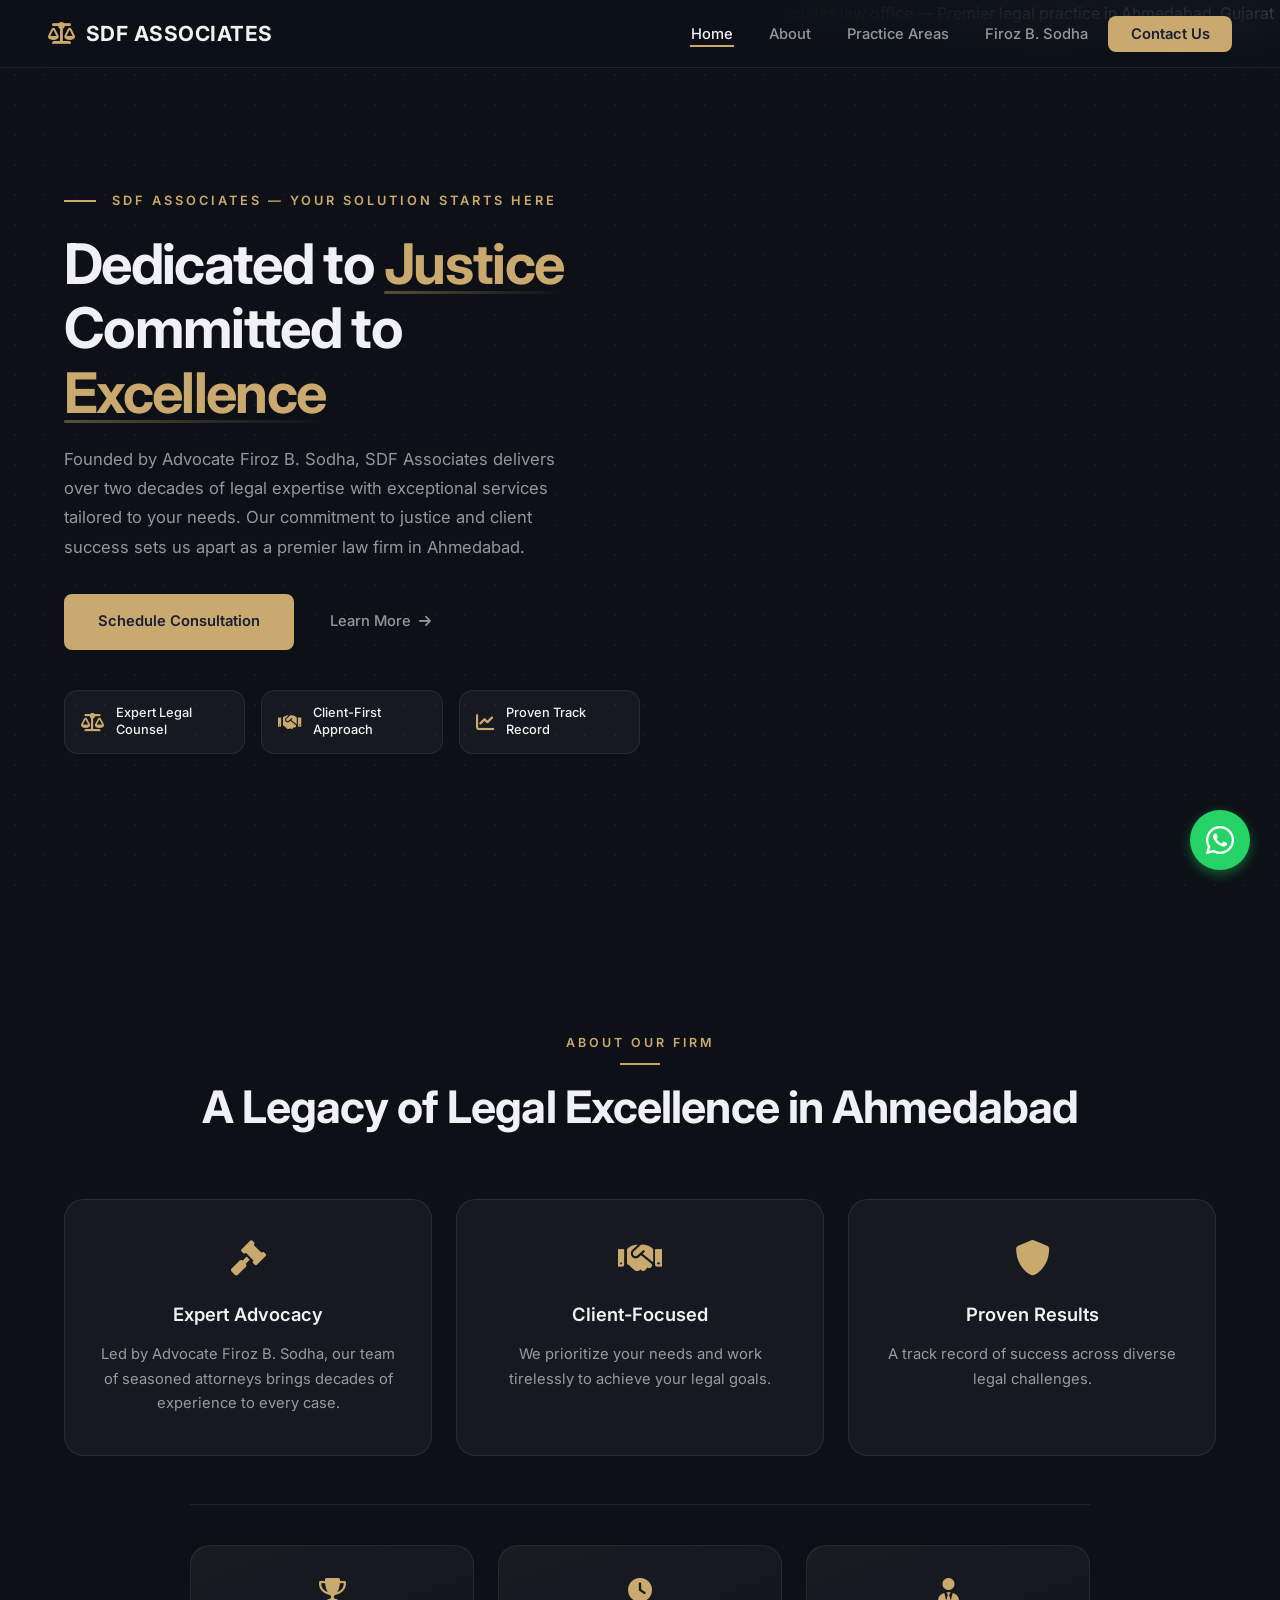
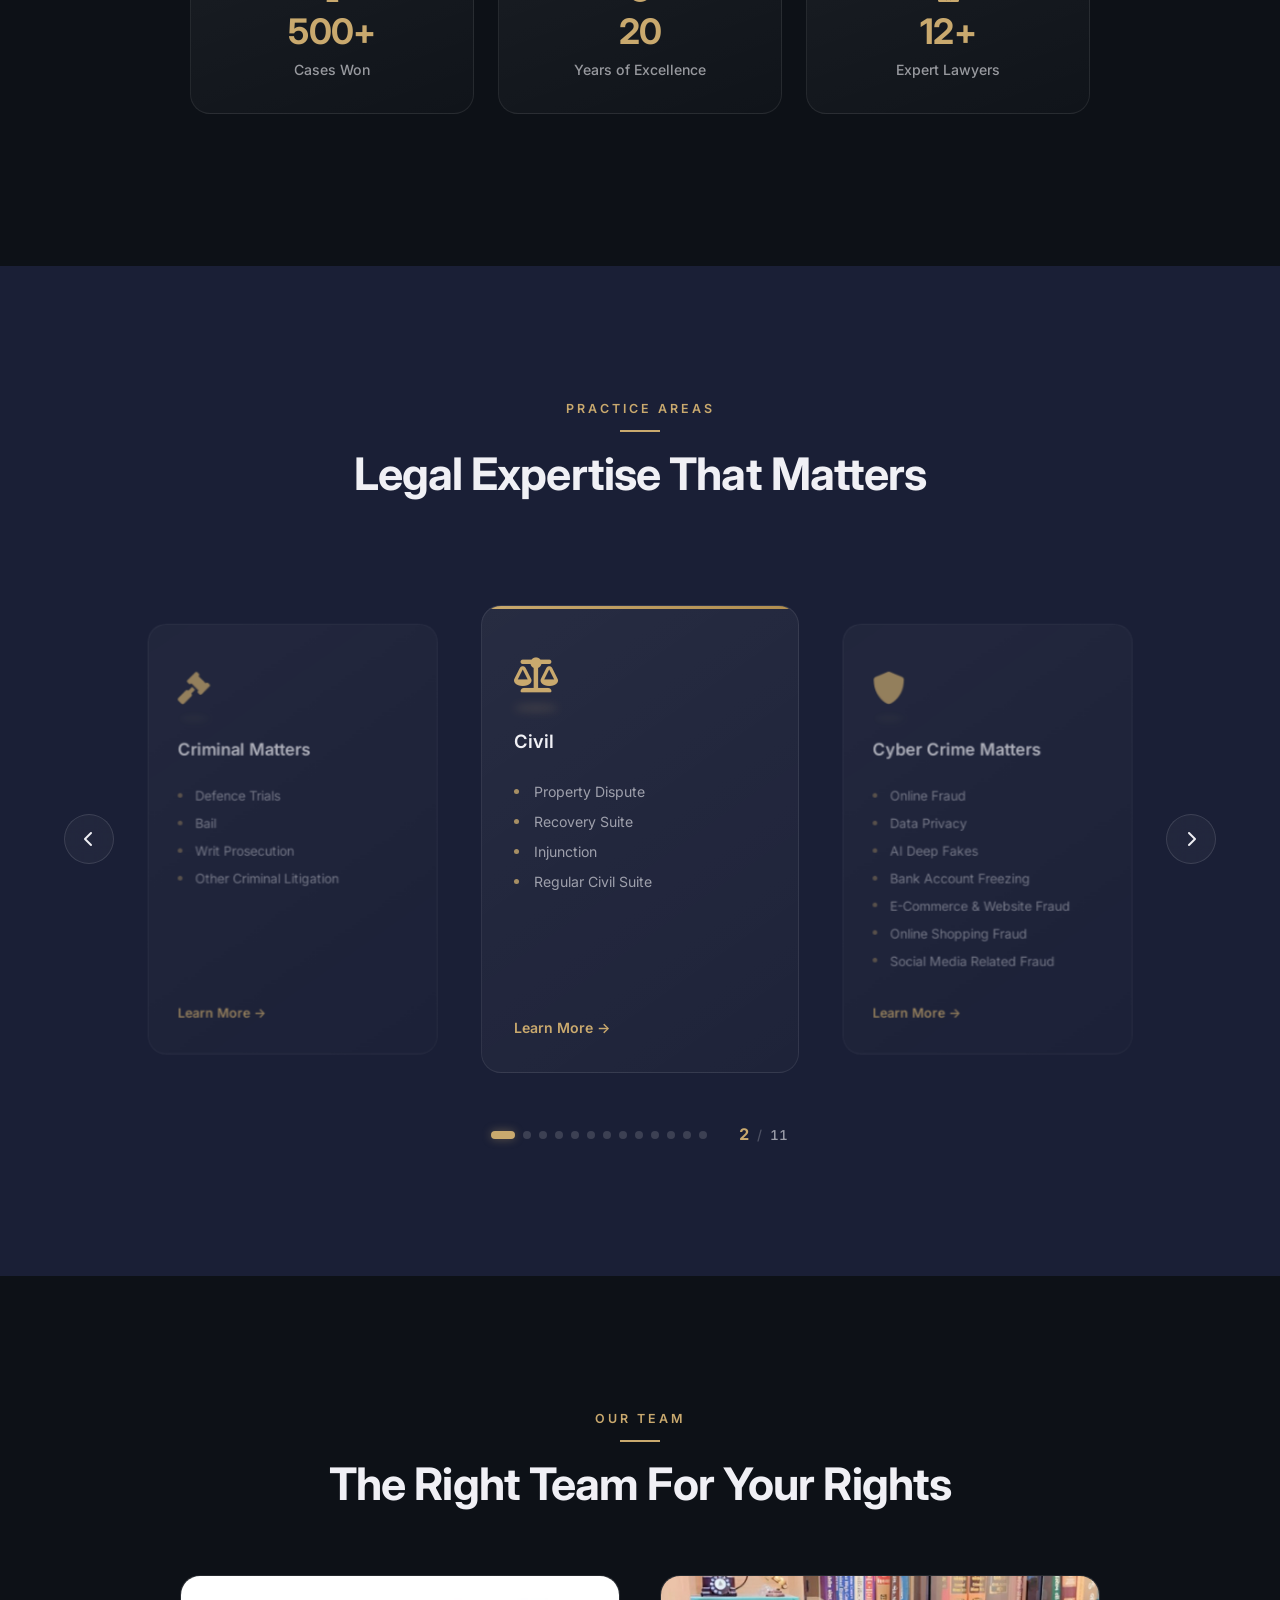
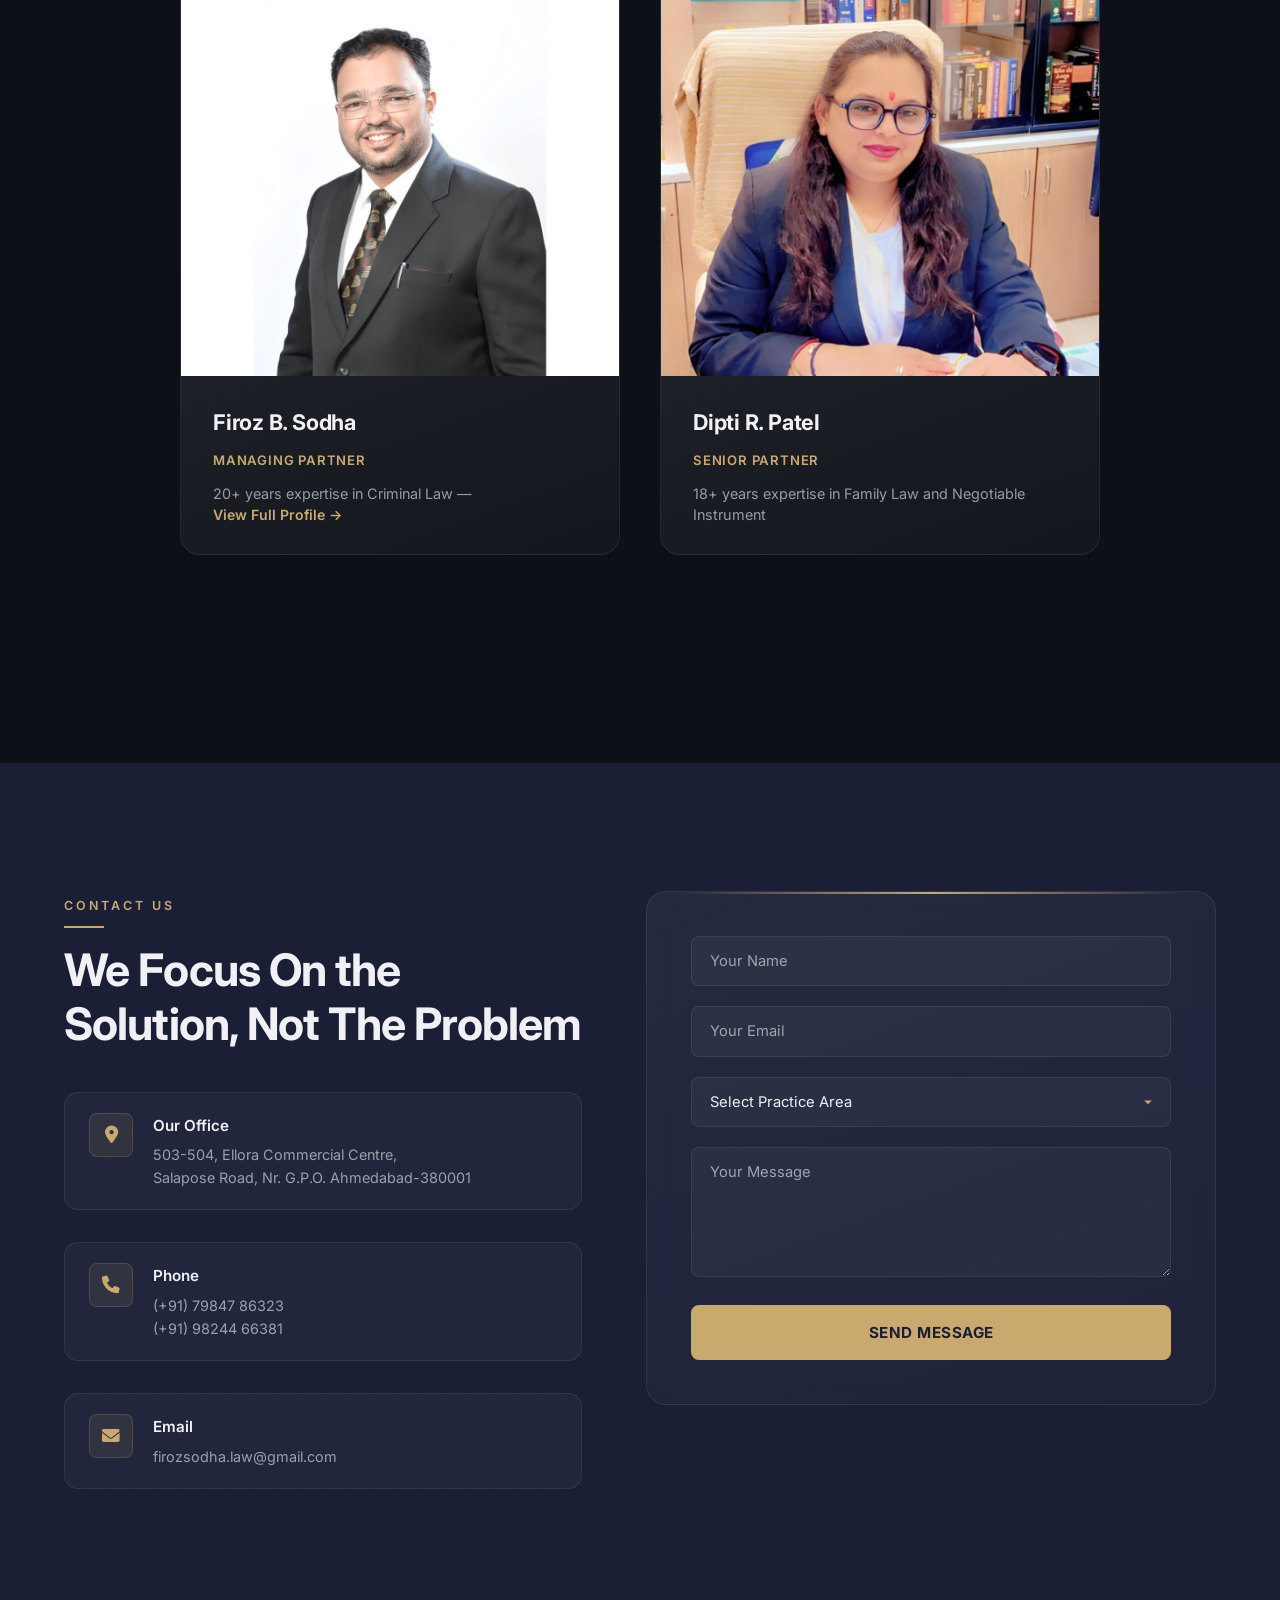
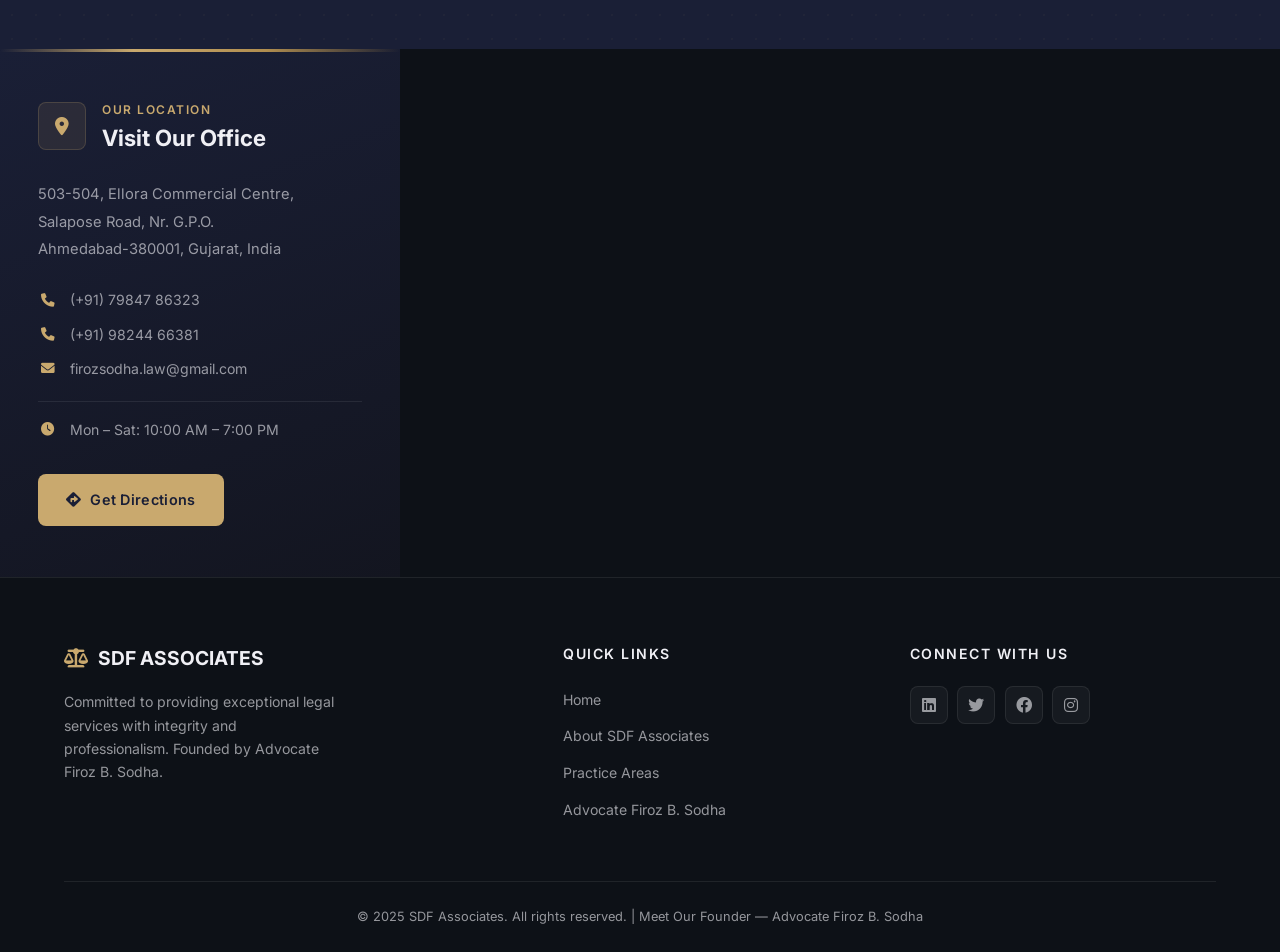
==== commit b76ca0a4: "feat: replace static services grid with interactive slider for expanded practice areas" ====
--- a/index.html
+++ b/index.html
@@ -287,54 +287,252 @@
                 <span class="section-subtitle">Practice Areas</span>
                 <h2>Legal Expertise That Matters</h2>
             </div>
-            <div class="services-grid">
-                <div class="service-card reveal reveal-delay-1">
-                    <div class="service-icon">
-                        <i class="fas fa-building" aria-hidden="true"></i>
-                    </div>
-                    <h3>Corporate Law</h3>
-                    <ul>
-                        <li>Business Formation</li>
-                        <li>Mergers &amp; Acquisitions</li>
-                        <li>Contract Negotiations</li>
-                    </ul>
-                    <a href="#contact" class="service-cta">Learn More →</a>
-                </div>
-                <div class="service-card reveal reveal-delay-2">
-                    <div class="service-icon">
-                        <i class="fas fa-users" aria-hidden="true"></i>
-                    </div>
-                    <h3>Family Law</h3>
-                    <ul>
-                        <li>Divorce Proceedings</li>
-                        <li>Child Custody</li>
-                        <li>Estate Planning</li>
-                    </ul>
-                    <a href="#contact" class="service-cta">Learn More →</a>
-                </div>
-                <div class="service-card reveal reveal-delay-3">
-                    <div class="service-icon">
-                        <i class="fas fa-gavel" aria-hidden="true"></i>
-                    </div>
-                    <h3>Criminal Defense</h3>
-                    <ul>
-                        <li>Criminal Trials</li>
-                        <li>Appeals</li>
-                        <li>White Collar Crime</li>
-                    </ul>
-                    <a href="#contact" class="service-cta">Learn More →</a>
-                </div>
-                <div class="service-card reveal reveal-delay-4">
-                    <div class="service-icon">
-                        <i class="fas fa-home" aria-hidden="true"></i>
-                    </div>
-                    <h3>Real Estate</h3>
-                    <ul>
-                        <li>Property Transactions</li>
-                        <li>Lease Agreements</li>
-                        <li>Property Disputes</li>
-                    </ul>
-                    <a href="#contact" class="service-cta">Learn More →</a>
+            <div class="services-slider-wrapper">
+                <button class="slider-arrow slider-arrow--prev" aria-label="Previous practice area" id="services-prev">
+                    <i class="fas fa-chevron-left" aria-hidden="true"></i>
+                </button>
+                <div class="services-slider-viewport">
+                    <div class="services-slider-track">
+                        <!-- 1. Criminal Matters -->
+                        <div class="service-slide">
+                            <div class="service-card">
+                                <div class="service-card-number">01</div>
+                                <div class="service-icon">
+                                    <i class="fas fa-gavel" aria-hidden="true"></i>
+                                </div>
+                                <h3>Criminal Matters</h3>
+                                <ul>
+                                    <li>Defence Trials</li>
+                                    <li>Bail</li>
+                                    <li>Writ Prosecution</li>
+                                    <li>Other Criminal Litigation</li>
+                                </ul>
+                                <a href="#contact" class="service-cta">Learn More →</a>
+                            </div>
+                        </div>
+                        <!-- 2. Civil -->
+                        <div class="service-slide">
+                            <div class="service-card">
+                                <div class="service-card-number">02</div>
+                                <div class="service-icon">
+                                    <i class="fas fa-balance-scale" aria-hidden="true"></i>
+                                </div>
+                                <h3>Civil</h3>
+                                <ul>
+                                    <li>Property Dispute</li>
+                                    <li>Recovery Suite</li>
+                                    <li>Injunction</li>
+                                    <li>Regular Civil Suite</li>
+                                </ul>
+                                <a href="#contact" class="service-cta">Learn More →</a>
+                            </div>
+                        </div>
+                        <!-- 3. Cyber Crime Matters -->
+                        <div class="service-slide">
+                            <div class="service-card">
+                                <div class="service-card-number">03</div>
+                                <div class="service-icon">
+                                    <i class="fas fa-shield-alt" aria-hidden="true"></i>
+                                </div>
+                                <h3>Cyber Crime Matters</h3>
+                                <ul>
+                                    <li>Online Fraud</li>
+                                    <li>Data Privacy</li>
+                                    <li>AI Deep Fakes</li>
+                                    <li>Bank Account Freezing</li>
+                                    <li>E-Commerce &amp; Website Fraud</li>
+                                    <li>Online Shopping Fraud</li>
+                                    <li>Social Media Related Fraud</li>
+                                </ul>
+                                <a href="#contact" class="service-cta">Learn More →</a>
+                            </div>
+                        </div>
+                        <!-- 4. Family -->
+                        <div class="service-slide">
+                            <div class="service-card">
+                                <div class="service-card-number">04</div>
+                                <div class="service-icon">
+                                    <i class="fas fa-users" aria-hidden="true"></i>
+                                </div>
+                                <h3>Family</h3>
+                                <ul>
+                                    <li>Child Custody</li>
+                                    <li>Divorce</li>
+                                    <li>Maintenance</li>
+                                    <li>Domestic Violence</li>
+                                    <li>Adoption</li>
+                                    <li>Court Marriage</li>
+                                </ul>
+                                <a href="#contact" class="service-cta">Learn More →</a>
+                            </div>
+                        </div>
+                        <!-- 5. NRI Legal Services -->
+                        <div class="service-slide">
+                            <div class="service-card">
+                                <div class="service-card-number">05</div>
+                                <div class="service-icon">
+                                    <i class="fas fa-globe-americas" aria-hidden="true"></i>
+                                </div>
+                                <h3>NRI Legal Services</h3>
+                                <ul>
+                                    <li>Power of Attorney</li>
+                                    <li>Property Matters</li>
+                                    <li>Legal Representation for NRI</li>
+                                    <li>All Types of Agreements</li>
+                                </ul>
+                                <a href="#contact" class="service-cta">Learn More →</a>
+                            </div>
+                        </div>
+                        <!-- 6. Property & Real Estate -->
+                        <div class="service-slide">
+                            <div class="service-card">
+                                <div class="service-card-number">06</div>
+                                <div class="service-icon">
+                                    <i class="fas fa-home" aria-hidden="true"></i>
+                                </div>
+                                <h3>Property &amp; Real Estate</h3>
+                                <ul>
+                                    <li>Property Registration</li>
+                                    <li>RERA</li>
+                                    <li>Title Documentation</li>
+                                    <li>Land Dispute</li>
+                                </ul>
+                                <a href="#contact" class="service-cta">Learn More →</a>
+                            </div>
+                        </div>
+                        <!-- 7. Banking & Finance -->
+                        <div class="service-slide">
+                            <div class="service-card">
+                                <div class="service-card-number">07</div>
+                                <div class="service-icon">
+                                    <i class="fas fa-university" aria-hidden="true"></i>
+                                </div>
+                                <h3>Banking &amp; Finance</h3>
+                                <ul>
+                                    <li>Sarfaesi Act</li>
+                                    <li>D.R.T.</li>
+                                    <li>Insolvency Bankruptcy Code</li>
+                                    <li>Loan Recovery</li>
+                                </ul>
+                                <a href="#contact" class="service-cta">Learn More →</a>
+                            </div>
+                        </div>
+                        <!-- 8. Intellectual Property Law -->
+                        <div class="service-slide">
+                            <div class="service-card">
+                                <div class="service-card-number">08</div>
+                                <div class="service-icon">
+                                    <i class="fas fa-lightbulb" aria-hidden="true"></i>
+                                </div>
+                                <h3>Intellectual Property Law</h3>
+                                <ul>
+                                    <li>Trademark</li>
+                                    <li>Copyright</li>
+                                    <li>Patent Registration</li>
+                                    <li>Patent Dispute</li>
+                                </ul>
+                                <a href="#contact" class="service-cta">Learn More →</a>
+                            </div>
+                        </div>
+                        <!-- 9. Constitutional & Writ Matters -->
+                        <div class="service-slide">
+                            <div class="service-card">
+                                <div class="service-card-number">09</div>
+                                <div class="service-icon">
+                                    <i class="fas fa-landmark" aria-hidden="true"></i>
+                                </div>
+                                <h3>Constitutional &amp; Writ Matters</h3>
+                                <ul>
+                                    <li>Writ Petitions</li>
+                                    <li>PILs</li>
+                                    <li>Fundamental Rights Matters</li>
+                                </ul>
+                                <a href="#contact" class="service-cta">Learn More →</a>
+                            </div>
+                        </div>
+                        <div class="service-slide">
+                            <div class="service-card">
+                                <div class="service-card-number">09</div>
+                                <div class="service-icon">
+                                    <i class="fas fa-landmark" aria-hidden="true"></i>
+                                </div>
+                                <h3>Documentation & Legal Drafting</h3>
+                                <ul>
+                                    <li>Agreements</li>
+                                    <li>Wills</li>
+                                    <li>Legal notices</li>
+                                    <li>Affidavits</li>
+                                    <li>Gift deeds</li>
+                                    <li>Contracts</li>
+                                </ul>
+                                <a href="#contact" class="service-cta">Learn More →</a>
+                            </div>
+                        </div>
+
+                        <!-- 10. Consumer Matters -->
+                        <div class="service-slide">
+                            <div class="service-card">
+                                <div class="service-card-number">10</div>
+                                <div class="service-icon">
+                                    <i class="fas fa-shopping-cart" aria-hidden="true"></i>
+                                </div>
+                                <h3>Consumer Matters</h3>
+                                <ul>
+                                    <li>All Consumer Matters</li>
+                                    <li>Deficiency in Service</li>
+                                    <li>Defect in Goods</li>
+                                    <li>E-Commerce Sector Matters</li>
+                                </ul>
+                                <a href="#contact" class="service-cta">Learn More →</a>
+                            </div>
+                        </div>
+                        <div class="service-slide">
+                            <div class="service-card">
+                                <div class="service-card-number">10</div>
+                                <div class="service-icon">
+                                    <i class="fas fa-shopping-cart" aria-hidden="true"></i>
+                                </div>
+                                <h3>Criminal Matters</h3>
+                                <ul>
+                                    <li>Defence trials</li>
+                                    <li>Bail</li>
+                                    <li>With Prosecution</li>
+                                    <li>Other criminal litigation</li>
+                                </ul>
+                                <a href="#contact" class="service-cta">Learn More →</a>
+                            </div>
+                        </div>
+                        <!-- 11. Documentation & Legal Drafting -->
+                        <div class="service-slide">
+                            <div class="service-card">
+                                <div class="service-card-number">11</div>
+                                <div class="service-icon">
+                                    <i class="fas fa-file-contract" aria-hidden="true"></i>
+                                </div>
+                                <h3>Documentation &amp; Legal Drafting</h3>
+                                <ul>
+                                    <li>Agreements</li>
+                                    <li>Wills</li>
+                                    <li>Legal Notices</li>
+                                    <li>Affidavits</li>
+                                    <li>Trust Deeds</li>
+                                    <li>Contracts</li>
+                                </ul>
+                                <a href="#contact" class="service-cta">Learn More →</a>
+                            </div>
+                        </div>
+                    </div>
+                </div>
+                <button class="slider-arrow slider-arrow--next" aria-label="Next practice area" id="services-next">
+                    <i class="fas fa-chevron-right" aria-hidden="true"></i>
+                </button>
+            </div>
+            <div class="slider-controls">
+                <div class="slider-dots" id="services-dots"></div>
+                <div class="slider-counter">
+                    <span id="services-current">1</span>
+                    <span class="slider-counter-sep">/</span>
+                    <span id="services-total">11</span>
                 </div>
             </div>
         </section>
@@ -655,7 +853,7 @@
     </footer>
 
     <!-- Floating WhatsApp Button -->
-    <a href="https://wa.me/917984786323" target="_blank" rel="noopener noreferrer" class="whatsapp-float"
+    <a href="https://wa.me/919824466381" target="_blank" rel="noopener noreferrer" class="whatsapp-float"
         aria-label="Chat with us on WhatsApp" id="whatsapp-float-btn">
         <i class="fab fa-whatsapp" aria-hidden="true"></i>
     </a>
--- a/styles.css
+++ b/styles.css
@@ -662,30 +662,120 @@
 
 
 /* =============================================
-   SERVICES / PRACTICE AREAS
+   SERVICES / PRACTICE AREAS — 3D Slider
    ============================================= */
 .services {
     padding: var(--section-pad);
     background: var(--primary);
     position: relative;
-}
-
-.services-grid {
-    display: grid;
-    grid-template-columns: repeat(auto-fit, minmax(270px, 1fr));
-    gap: 1.5rem;
+    overflow: hidden;
+}
+
+/* --- Slider Wrapper & Viewport --- */
+.services-slider-wrapper {
+    position: relative;
     max-width: var(--container);
     margin: 0 auto;
-}
-
+    display: flex;
+    align-items: center;
+    gap: 0.5rem;
+}
+
+.services-slider-viewport {
+    flex: 1;
+    overflow: hidden;
+    perspective: 1200px;
+    padding: 2.5rem 0;
+}
+
+.services-slider-track {
+    display: flex;
+    align-items: stretch;
+    transition: transform .6s cubic-bezier(.22, .68, 0, 1);
+    will-change: transform;
+}
+
+/* --- Individual Slide --- */
+.service-slide {
+    flex: 0 0 calc(100% / 3);
+    padding: 0 0.875rem;
+    /* display: flex; */
+    transition: transform .6s cubic-bezier(.22, .68, 0, 1),
+        opacity .6s cubic-bezier(.22, .68, 0, 1),
+        filter .6s cubic-bezier(.22, .68, 0, 1);
+    transform-style: preserve-3d;
+    transform: scale(0.88);
+    opacity: 0.45;
+    filter: blur(1.5px);
+}
+
+.service-card-number {
+    display: none;
+}
+
+.service-slide.slide-active {
+    transform: scale(1) translateZ(30px);
+    opacity: 1;
+    filter: blur(0);
+    z-index: 3;
+}
+
+.service-slide.slide-prev {
+    transform: scale(0.92) rotateY(6deg) translateZ(-20px);
+    opacity: 0.7;
+    filter: blur(0.5px);
+    z-index: 2;
+}
+
+.service-slide.slide-next {
+    transform: scale(0.92) rotateY(-6deg) translateZ(-20px);
+    opacity: 0.7;
+    filter: blur(0.5px);
+    z-index: 2;
+}
+
+/* --- Card --- */
 .service-card {
-    background: var(--surface);
-    border: 1px solid var(--border);
-    padding: 2.5rem 2rem;
+    background: linear-gradient(145deg, rgba(255, 255, 255, 0.06) 0%, rgba(255, 255, 255, 0.02) 100%);
+    backdrop-filter: blur(20px);
+    -webkit-backdrop-filter: blur(20px);
+    border: 1px solid rgba(255, 255, 255, 0.08);
+    padding: 2.5rem 2rem 2rem;
     border-radius: var(--radius-lg);
     transition: all var(--duration) var(--ease);
     position: relative;
     overflow: hidden;
+    height: 100%;
+    display: flex;
+    flex-direction: column;
+}
+
+.service-card::before {
+    content: '';
+    position: absolute;
+    top: 0;
+    left: 0;
+    right: 0;
+    height: 3px;
+    background: linear-gradient(90deg, var(--accent), var(--accent-dark), var(--accent));
+    background-size: 200% 100%;
+    opacity: 0;
+    transition: opacity var(--duration) var(--ease);
+}
+
+.slide-active .service-card::before {
+    opacity: 1;
+    animation: shimmerBar 3s linear infinite;
+}
+
+@keyframes shimmerBar {
+    0% {
+        background-position: -200% 0;
+    }
+
+    100% {
+        background-position: 200% 0;
+    }
 }
 
 .service-card::after {
@@ -701,21 +791,62 @@
     transition: transform var(--duration-slow) var(--ease);
 }
 
-.service-card:hover::after {
+.slide-active .service-card:hover::after {
     transform: scaleX(1);
 }
 
-.service-card:hover {
-    transform: translateY(-5px);
+.slide-active .service-card:hover {
+    transform: translateY(-6px);
     border-color: var(--border-hover);
-    box-shadow: 0 20px 40px rgba(0, 0, 0, 0.2);
-}
-
+    box-shadow:
+        0 25px 60px rgba(0, 0, 0, 0.35),
+        0 0 40px rgba(201, 169, 110, 0.08);
+}
+
+/* --- Card Number Badge --- */
+.service-card-number {
+    position: absolute;
+    top: 1.25rem;
+    right: 1.25rem;
+    font-size: 0.75rem;
+    font-weight: 700;
+    color: var(--accent);
+    opacity: 0.35;
+    letter-spacing: 0.05em;
+    font-family: var(--font);
+}
+
+.slide-active .service-card-number {
+    opacity: 0.6;
+}
+
+/* --- Icon --- */
 .service-icon {
     font-size: 2.2rem;
     color: var(--accent);
-    margin-bottom: 1.5rem;
-    transition: transform var(--duration) var(--ease-spring);
+    margin-bottom: 1.25rem;
+    transition: transform var(--duration) var(--ease-spring),
+        color var(--duration) var(--ease);
+    position: relative;
+    width: fit-content;
+}
+
+.service-icon::after {
+    content: '';
+    position: absolute;
+    bottom: -6px;
+    left: 0;
+    width: 100%;
+    height: 8px;
+    background: var(--accent);
+    opacity: 0.08;
+    border-radius: 50%;
+    filter: blur(4px);
+    transition: opacity var(--duration) var(--ease);
+}
+
+.slide-active .service-icon::after {
+    opacity: 0.15;
 }
 
 .service-icon.pulse {
@@ -734,6 +865,7 @@
     }
 }
 
+/* --- Card Title --- */
 .service-card h3 {
     font-size: 1.15rem;
     font-weight: 600;
@@ -741,16 +873,19 @@
     color: var(--text);
 }
 
+/* --- Card List --- */
 .service-card ul {
-    margin: 1rem 0 1.5rem;
+    margin: 0.5rem 0 1.5rem;
+    flex: 1;
 }
 
 .service-card li {
     color: var(--text-muted);
-    font-size: 0.9rem;
-    margin-bottom: 0.6rem;
+    font-size: 0.88rem;
+    margin-bottom: 0.55rem;
     padding-left: 1.2rem;
     position: relative;
+    line-height: 1.5;
 }
 
 .service-card li::before {
@@ -762,9 +897,15 @@
     height: 5px;
     border-radius: 50%;
     background: var(--accent);
-    opacity: 0.6;
-}
-
+    opacity: 0.5;
+    transition: opacity var(--duration) var(--ease);
+}
+
+.slide-active .service-card li::before {
+    opacity: 0.8;
+}
+
+/* --- CTA Link --- */
 .service-cta {
     color: var(--accent);
     font-weight: 600;
@@ -773,11 +914,104 @@
     display: inline-flex;
     align-items: center;
     gap: 0.3rem;
+    margin-top: auto;
 }
 
 .service-cta:hover {
     color: var(--text);
     gap: 0.6rem;
+}
+
+/* --- Navigation Arrows --- */
+.slider-arrow {
+    width: 50px;
+    height: 50px;
+    border-radius: 50%;
+    border: 1px solid rgba(255, 255, 255, 0.12);
+    background: rgba(255, 255, 255, 0.04);
+    color: var(--text);
+    font-size: 1rem;
+    cursor: pointer;
+    display: flex;
+    align-items: center;
+    justify-content: center;
+    transition: all var(--duration) var(--ease);
+    flex-shrink: 0;
+    backdrop-filter: blur(10px);
+    -webkit-backdrop-filter: blur(10px);
+    z-index: 10;
+}
+
+.slider-arrow:hover {
+    background: var(--accent);
+    border-color: var(--accent);
+    color: var(--primary);
+    box-shadow: 0 0 25px rgba(201, 169, 110, 0.3);
+    transform: scale(1.08);
+}
+
+.slider-arrow:active {
+    transform: scale(0.95);
+}
+
+/* --- Dots & Counter --- */
+.slider-controls {
+    display: flex;
+    align-items: center;
+    justify-content: center;
+    gap: 2rem;
+    margin-top: 0.5rem;
+    max-width: var(--container);
+    margin-left: auto;
+    margin-right: auto;
+}
+
+.slider-dots {
+    display: flex;
+    align-items: center;
+    gap: 0.5rem;
+}
+
+.slider-dot {
+    width: 8px;
+    height: 8px;
+    border-radius: 50%;
+    border: none;
+    background: rgba(255, 255, 255, 0.15);
+    cursor: pointer;
+    transition: all var(--duration) var(--ease);
+    padding: 0;
+}
+
+.slider-dot:hover {
+    background: rgba(255, 255, 255, 0.35);
+    transform: scale(1.3);
+}
+
+.slider-dot.dot-active {
+    background: var(--accent);
+    width: 24px;
+    border-radius: 4px;
+    box-shadow: 0 0 10px rgba(201, 169, 110, 0.4);
+}
+
+.slider-counter {
+    font-size: 0.85rem;
+    color: var(--text-muted);
+    font-weight: 500;
+    font-variant-numeric: tabular-nums;
+    letter-spacing: 0.05em;
+}
+
+.slider-counter-sep {
+    margin: 0 0.15rem;
+    opacity: 0.4;
+}
+
+#services-current {
+    color: var(--accent);
+    font-weight: 700;
+    font-size: 1rem;
 }
 
 
@@ -1613,9 +1847,51 @@
         padding: 1.75rem 1.25rem;
     }
 
-    .services-grid {
-        grid-template-columns: 1fr;
-    }
+    /* --- Mobile Slider Overrides --- */
+    .service-slide {
+        flex: 0 0 100%;
+    }
+
+    .services-slider-wrapper {
+        gap: 0;
+    }
+
+    .slider-arrow {
+        position: absolute;
+        top: 50%;
+        transform: translateY(-50%);
+        width: 38px;
+        height: 38px;
+        font-size: 0.85rem;
+        z-index: 10;
+    }
+
+    .slider-arrow--prev {
+        left: 0.25rem;
+    }
+
+    .slider-arrow--next {
+        right: 0.25rem;
+    }
+
+    .slider-arrow:hover {
+        transform: translateY(-50%) scale(1.05);
+    }
+
+    .services-slider-viewport {
+        padding: 1.5rem 0;
+    }
+
+    .service-slide.slide-prev {
+        transform: scale(0.9) rotateY(4deg) translateZ(-10px);
+    }
+
+    .service-slide.slide-next {
+        transform: scale(0.9) rotateY(-4deg) translateZ(-10px);
+    }
+
+
+
 
     .senior-partners {
         margin-bottom: 3rem;
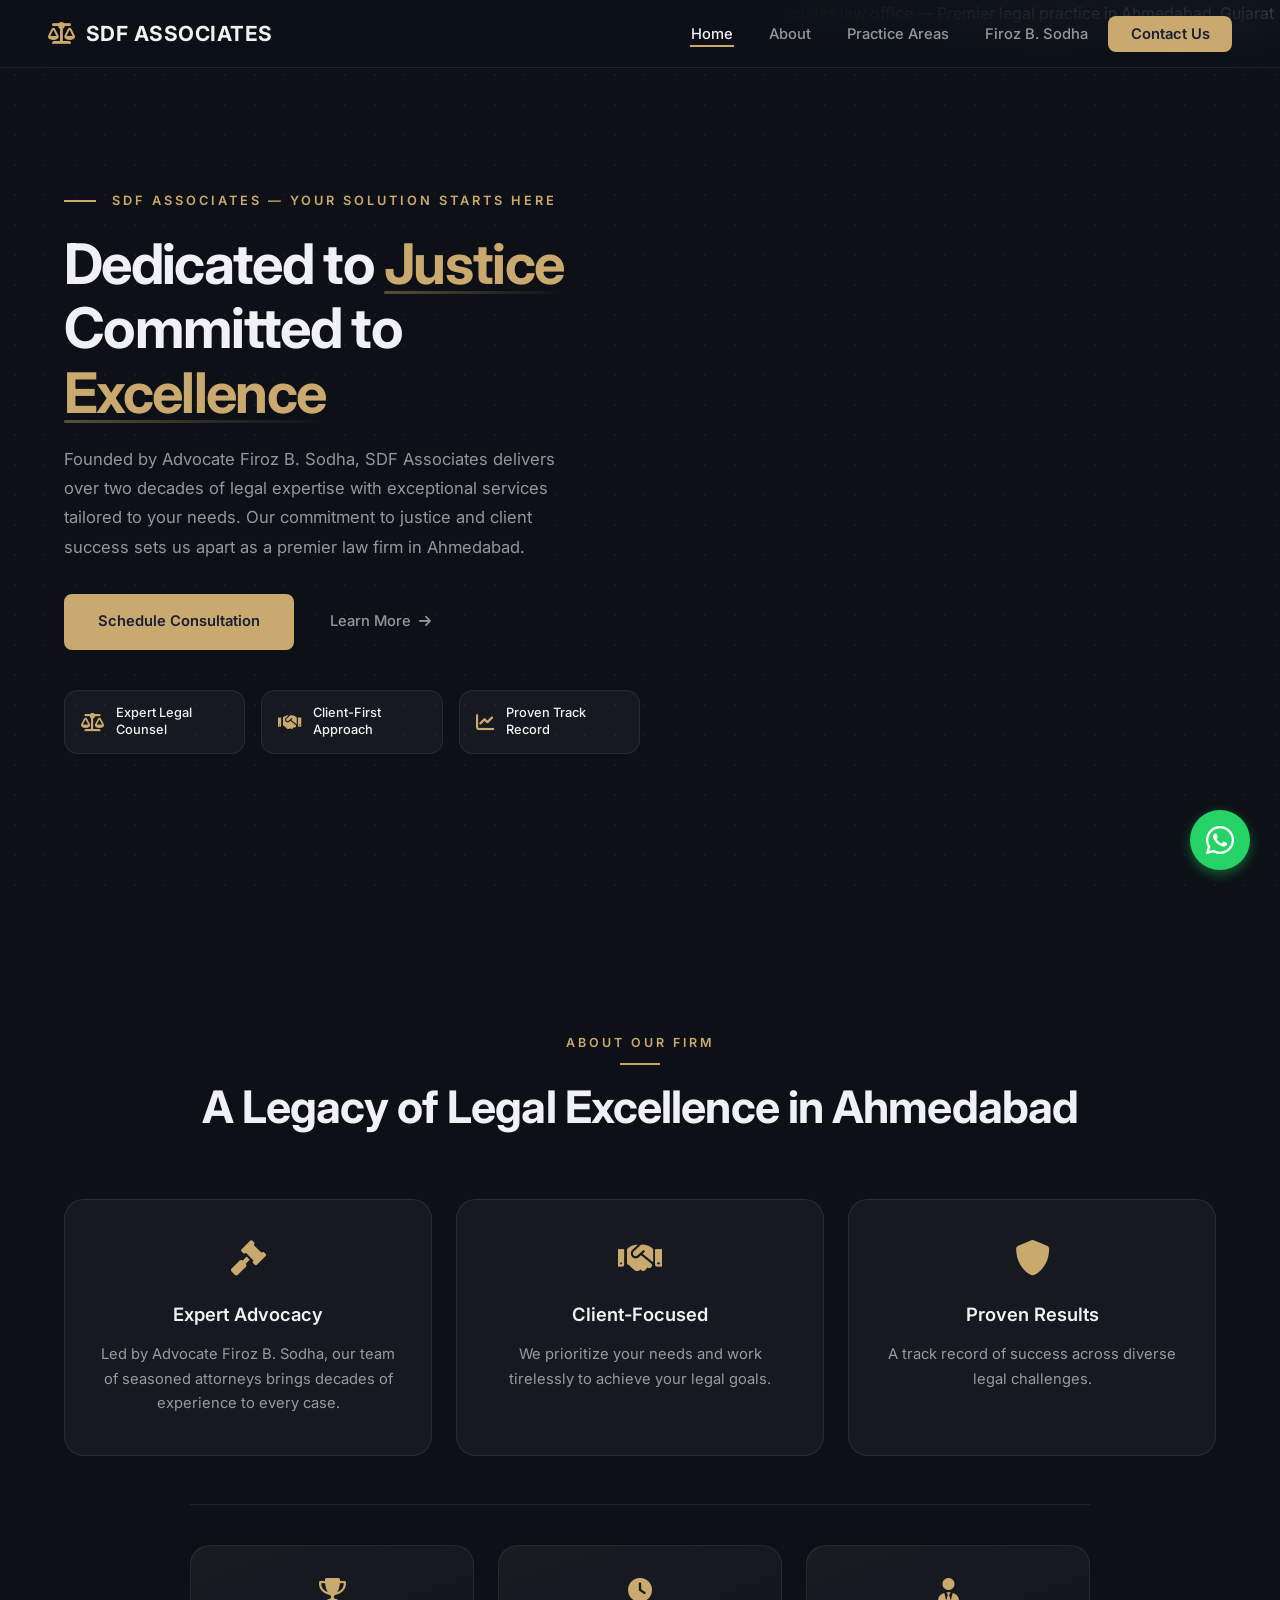
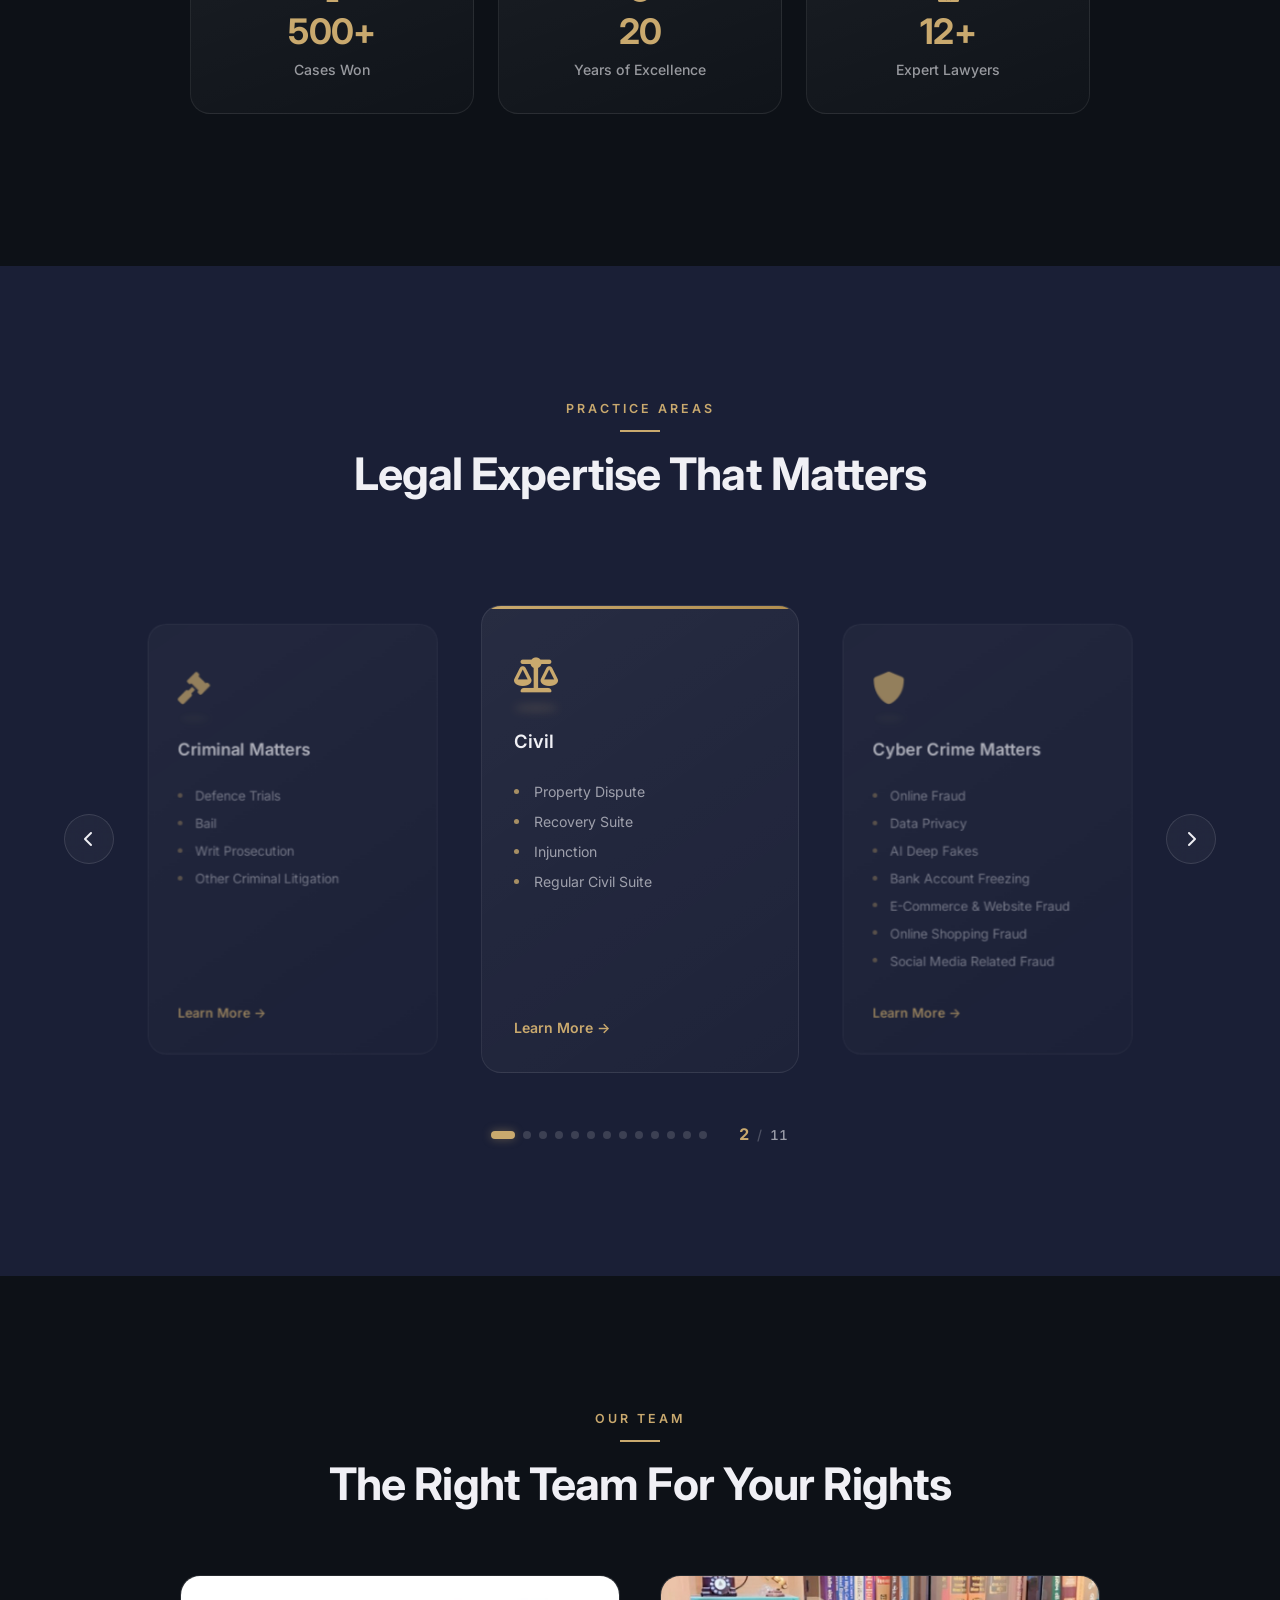
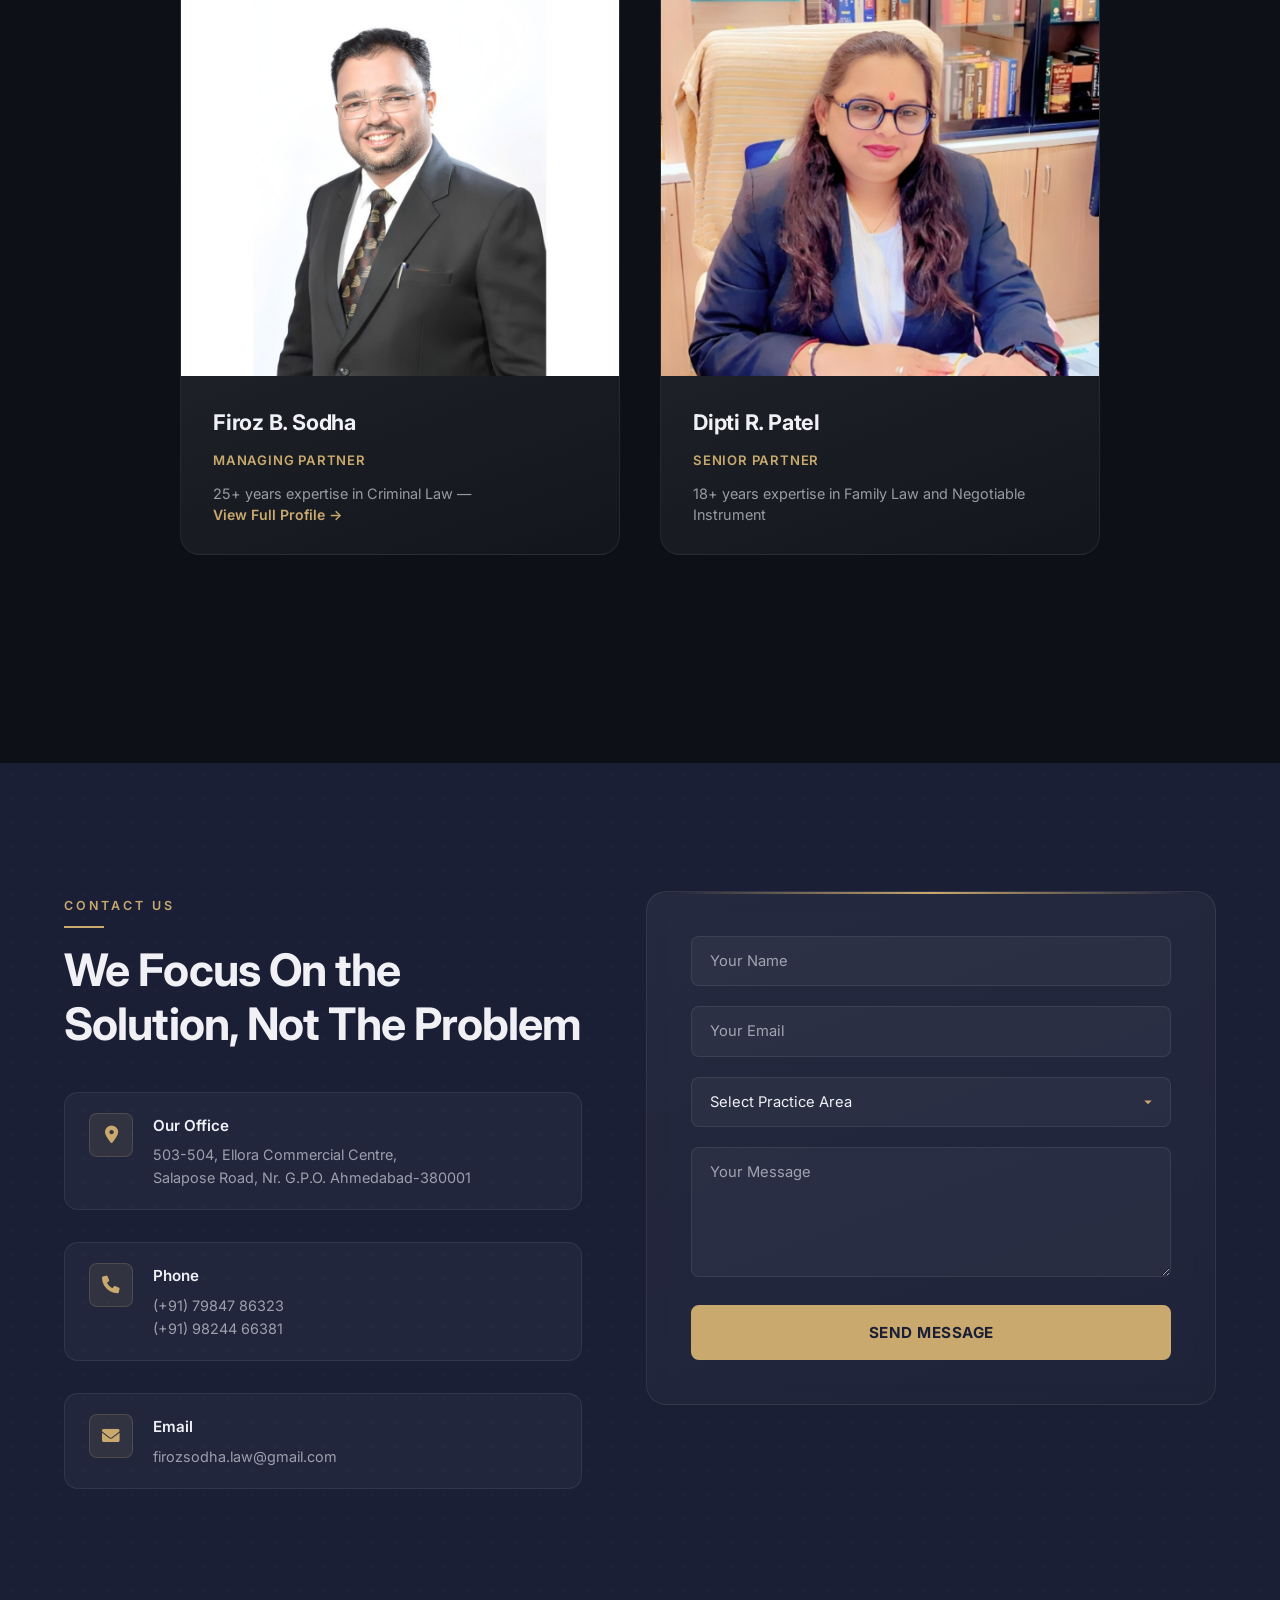
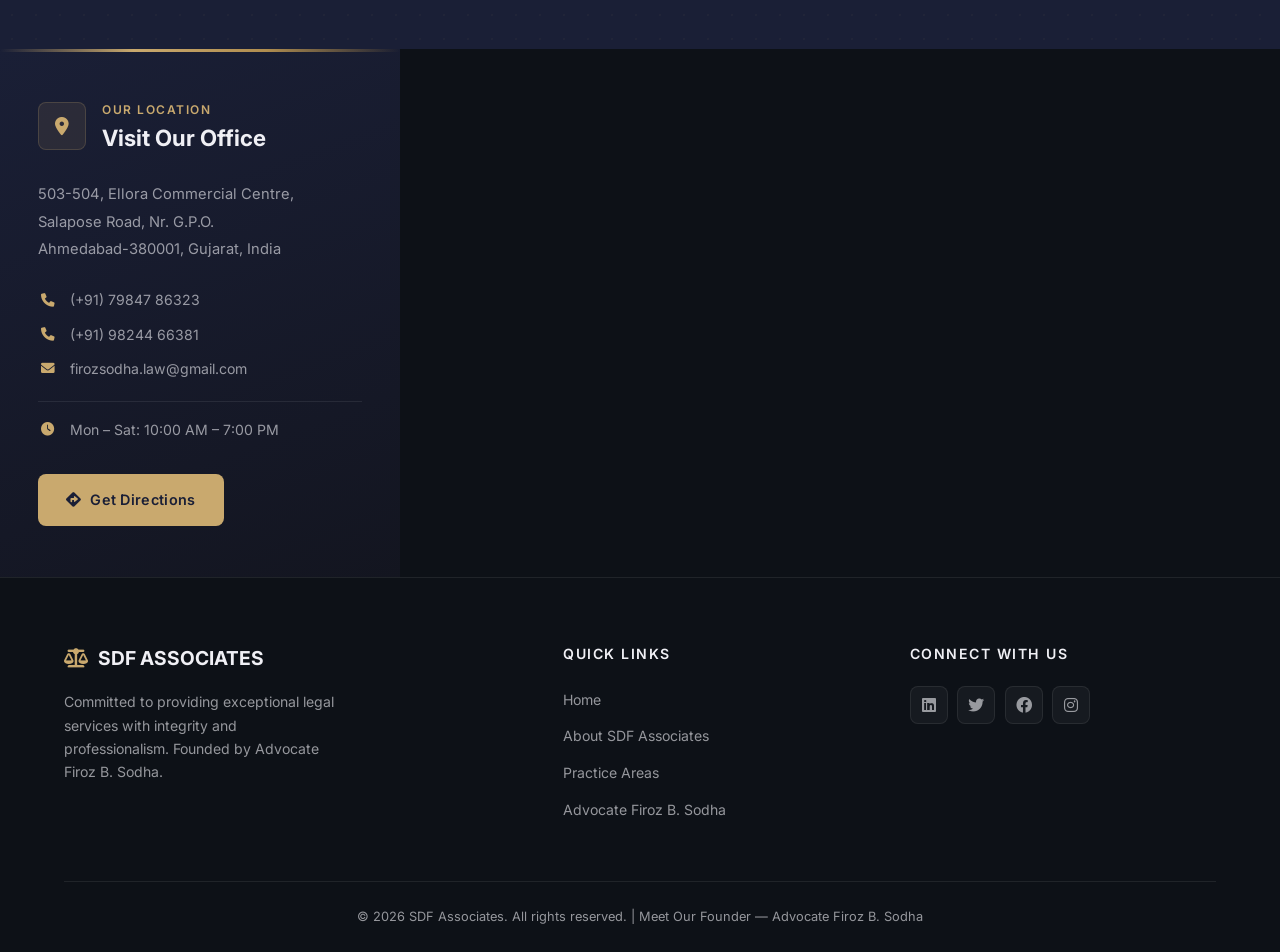
==== commit 53650c9d: "fix: update experience years to 25+ in SEO metadata and content for Firoz B. Sodha" ====
--- a/index.html
+++ b/index.html
@@ -8,10 +8,8 @@
     <!-- Primary SEO Meta Tags -->
     <title>SDF Associates | Premier Law Firm in Ahmedabad — Founded by Advocate Firoz B. Sodha</title>
     <meta name="description"
-        content="SDF Associates is a premier law firm in Ahmedabad founded by Advocate Firoz B. Sodha. Over 20 years of legal excellence in Corporate Law, Criminal Defense, Family Law, and Real Estate. Contact us today.">
-    <meta name="keywords"
-        content="SDF Associates, SDF Advocates, Firoz B. Sodha, Firoz Sodha, Advocate Firoz B. Sodha, law firm Ahmedabad, criminal lawyer Ahmedabad, corporate lawyer Ahmedabad, family lawyer Ahmedabad">
-    <meta name="author" content="SDF Associates">
+        content="SDF Associates is a premier law firm in Ahmedabad founded by Advocate Firoz B. Sodha. 25+ years of legal excellence in Corporate Law, Criminal Defense, Family Law, and Real Estate. Contact us today.">
+     <meta name="author" content="SDF Associates">
     <meta name="robots" content="index, follow, max-snippet:-1, max-image-preview:large, max-video-preview:-1">
 
     <!-- Canonical URL -->
@@ -25,7 +23,7 @@
     <meta property="og:title"
         content="SDF Associates | Premier Law Firm in Ahmedabad — Founded by Advocate Firoz B. Sodha">
     <meta property="og:description"
-        content="SDF Associates is a premier law firm in Ahmedabad with 20+ years of legal excellence. Expert legal services in Corporate Law, Criminal Defense, Family Law, and Real Estate.">
+        content="SDF Associates is a premier law firm in Ahmedabad with 25+ years of legal excellence. Expert legal services in Corporate Law, Criminal Defense, Family Law, and Real Estate.">
     <meta property="og:image" content="https://www.sdf-advocates.co.in/Images/firoz-b-sodha.jpg">
     <meta property="og:image:width" content="800">
     <meta property="og:image:height" content="800">
@@ -36,7 +34,7 @@
     <meta name="twitter:card" content="summary_large_image">
     <meta name="twitter:title" content="SDF Associates | Premier Law Firm in Ahmedabad">
     <meta name="twitter:description"
-        content="SDF Associates — 20+ years of legal excellence in Ahmedabad. Founded by Advocate Firoz B. Sodha. Corporate Law, Criminal Defense, Family Law & Real Estate.">
+        content="SDF Associates — 25+ years of legal excellence in Ahmedabad. Founded by Advocate Firoz B. Sodha. Corporate Law, Criminal Defense, Family Law & Real Estate.">
     <meta name="twitter:image" content="https://www.sdf-advocates.co.in/Images/firoz-b-sodha.jpg">
     <meta name="twitter:image:alt" content="SDF Associates Law Firm Ahmedabad">
     <!-- Standard favicon (.ico) -->
@@ -64,7 +62,7 @@
         "alternateName": ["SDF Advocates", "SDF Associates Ahmedabad"],
         "url": "https://www.sdf-advocates.co.in",
         "logo": "https://www.sdf-advocates.co.in/Images/firoz-b-sodha.jpg",
-        "description": "SDF Associates is a premier law firm in Ahmedabad, India, founded by Advocate Firoz B. Sodha. Providing expert legal services in Corporate Law, Criminal Defense, Family Law, and Real Estate for over 20 years.",
+        "description": "SDF Associates is a premier law firm in Ahmedabad, India, founded by Advocate Firoz B. Sodha. Providing expert legal services in Corporate Law, Criminal Defense, Family Law, and Real Estate for 25+ years.",
         "foundingDate": "2005",
         "founder": {
             "@type": "Person",
@@ -569,7 +567,7 @@
                                         title="Advocate Firoz B. Sodha — Full Profile">Firoz B. Sodha</a></h3>
                                 <span>Managing Partner</span>
                             </div>
-                            <p>20+ years expertise in Criminal Law — <a href="about-firoz-b-sodha.html"
+                            <p>25+ years expertise in Criminal Law — <a href="about-firoz-b-sodha.html"
                                     class="service-cta">View Full Profile →</a></p>
                         </div>
                     </div>
@@ -847,7 +845,7 @@
             </div>
         </div>
         <div class="footer-bottom">
-            <p>&copy; 2025 SDF Associates. All rights reserved. | <a href="about-firoz-b-sodha.html">Meet Our
+            <p>&copy; 2026 SDF Associates. All rights reserved. | <a href="about-firoz-b-sodha.html">Meet Our
                     Founder — Advocate Firoz B. Sodha</a></p>
         </div>
     </footer>
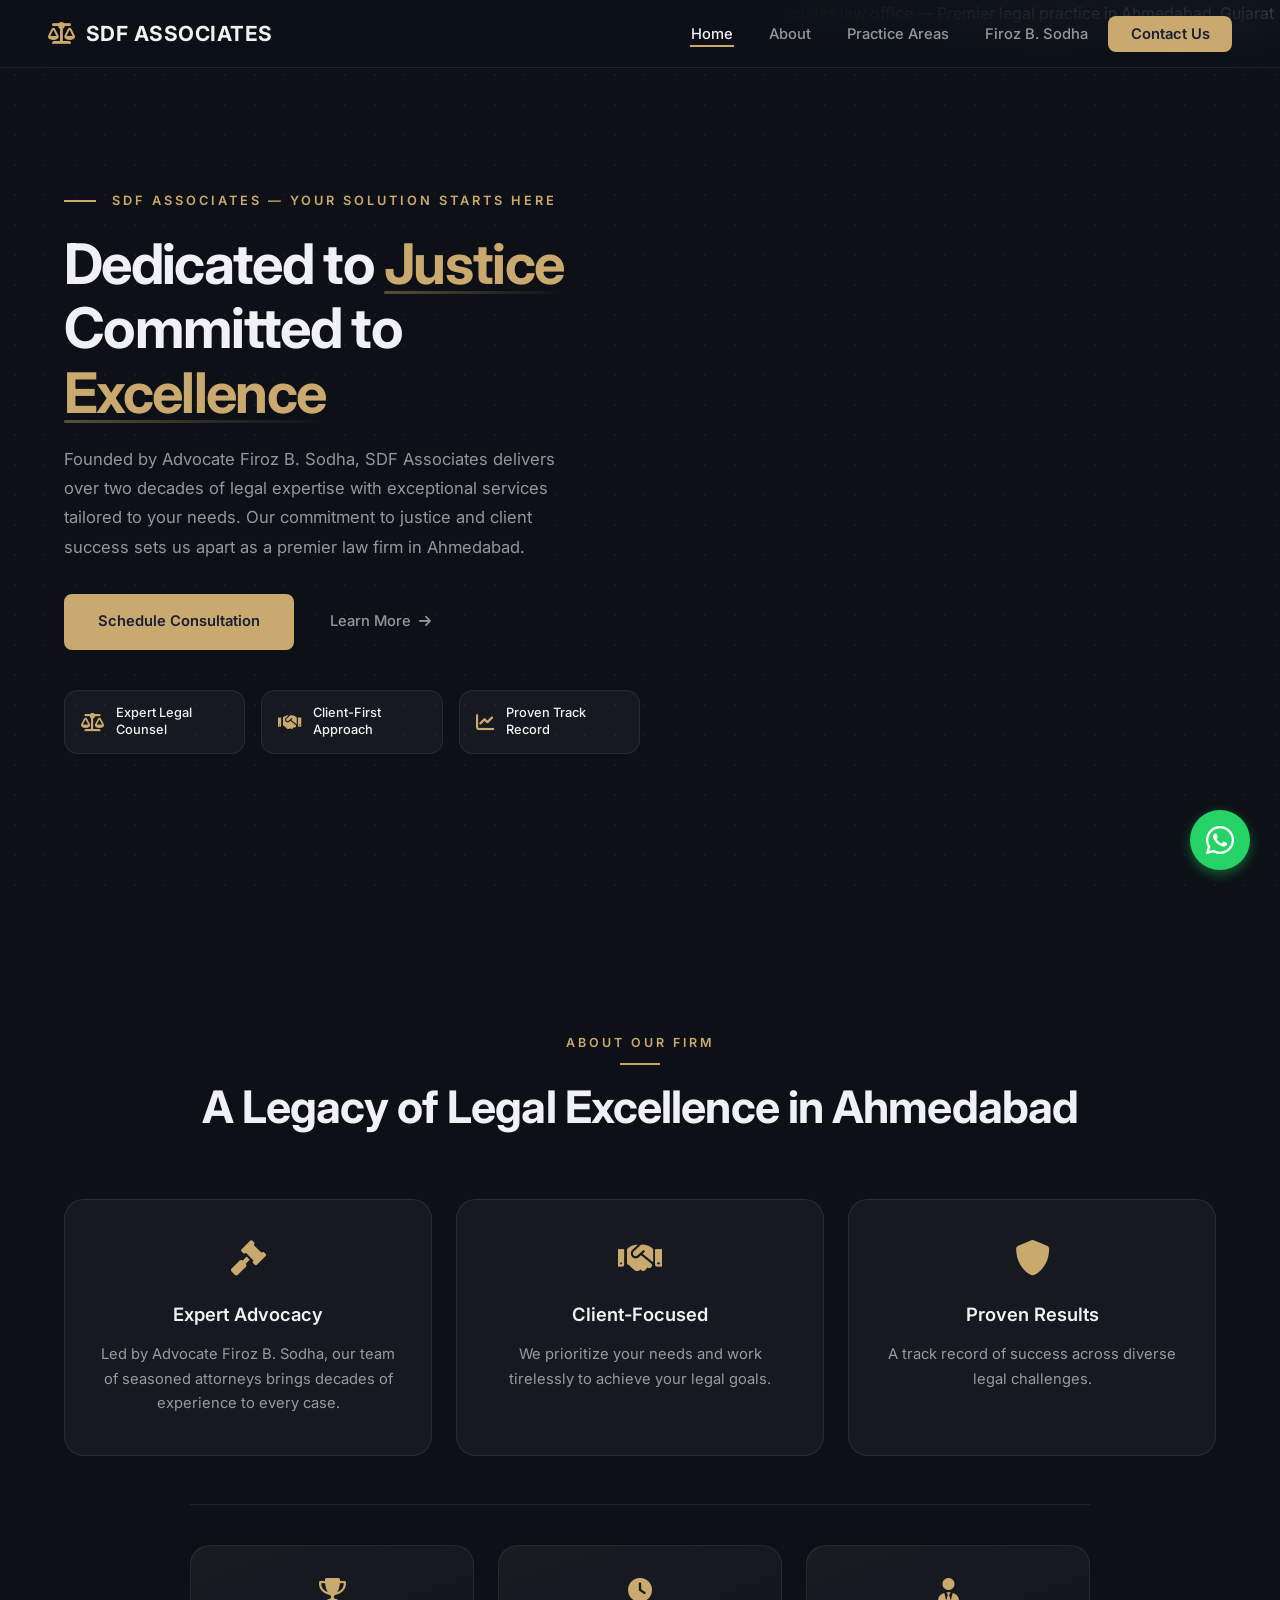
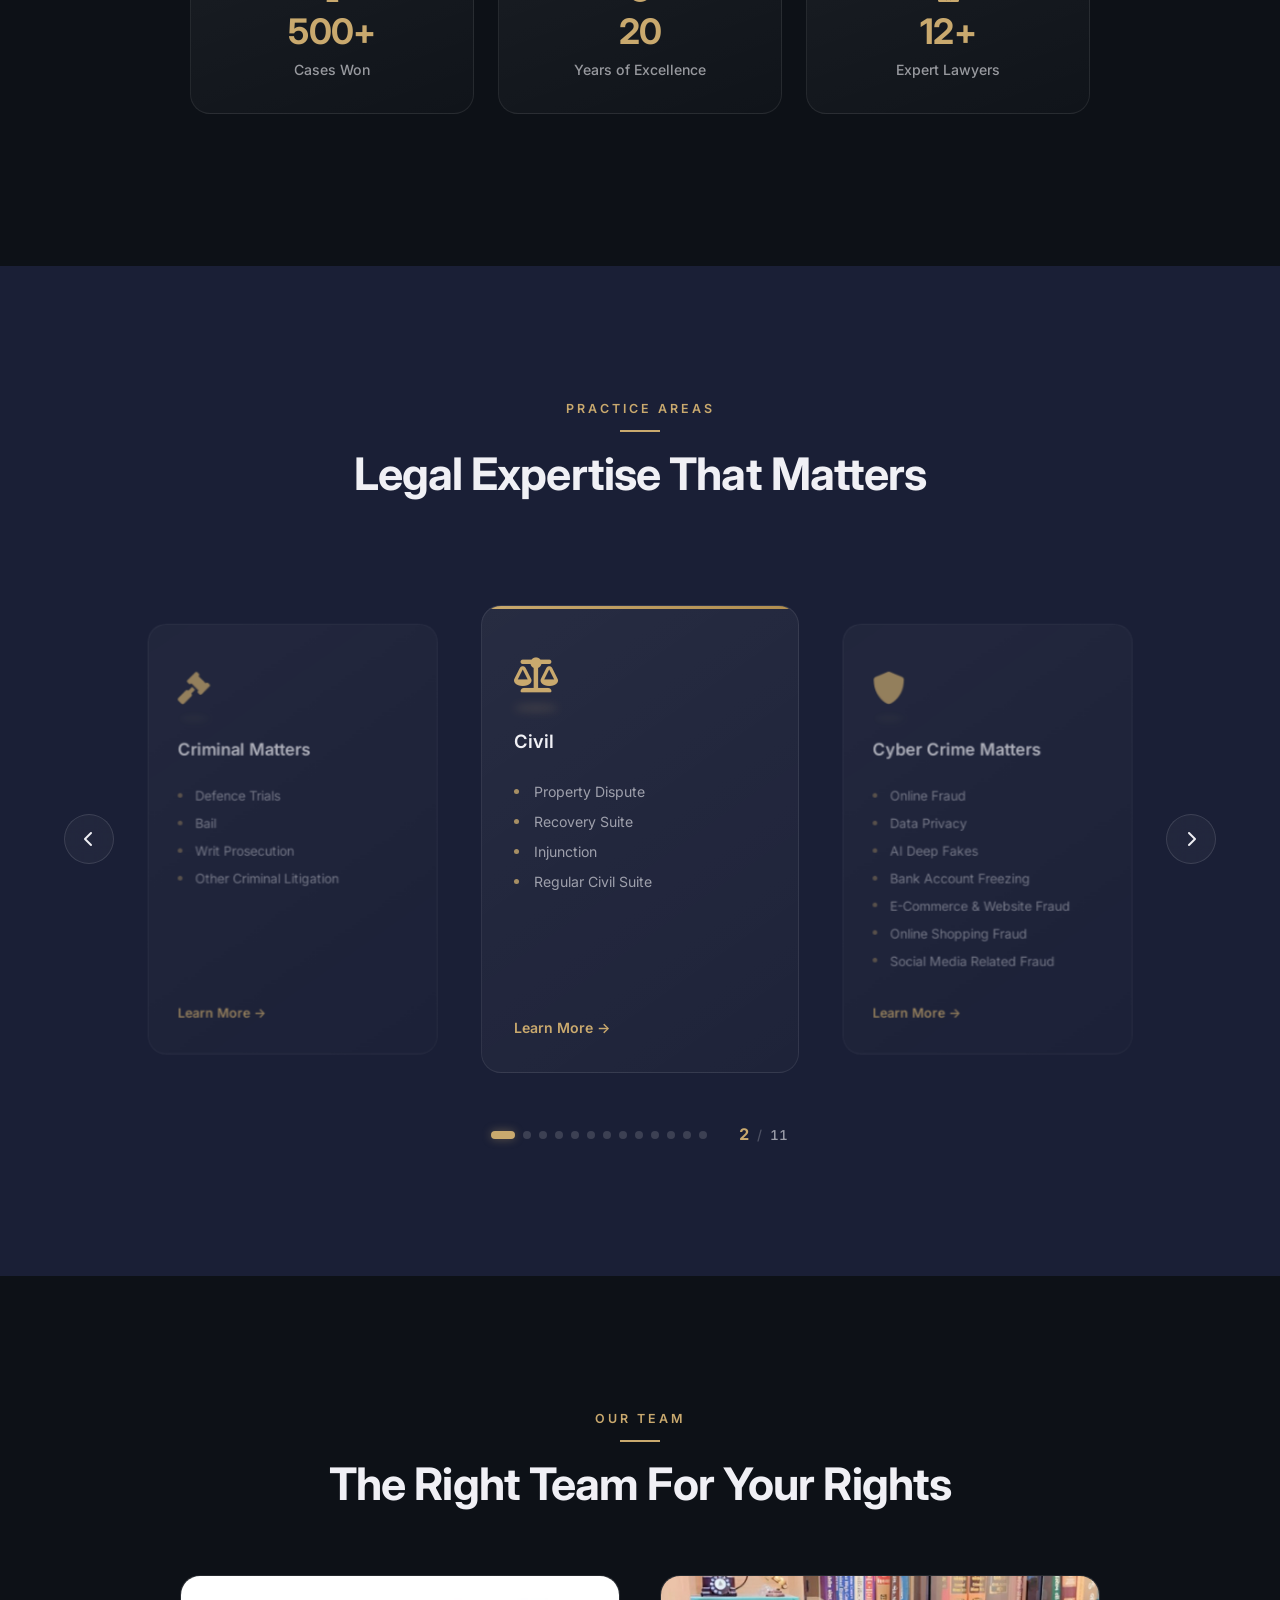
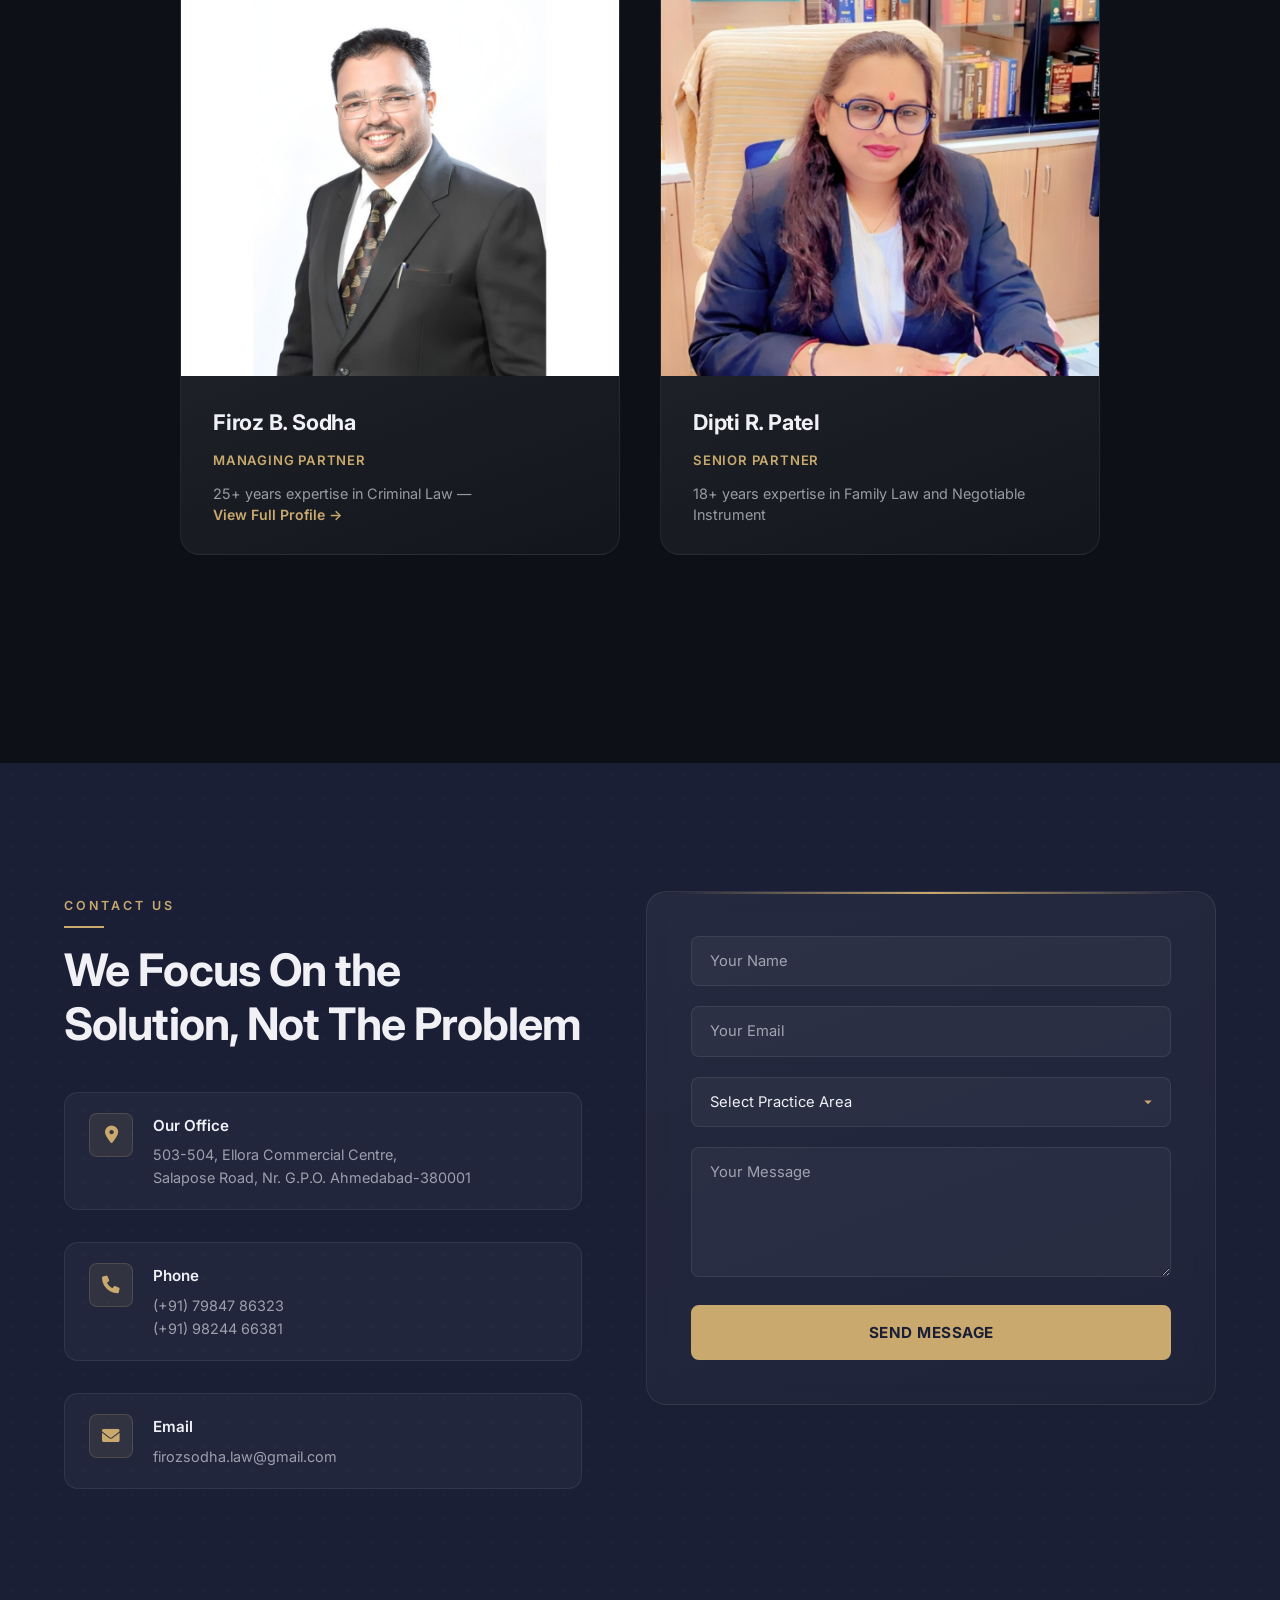
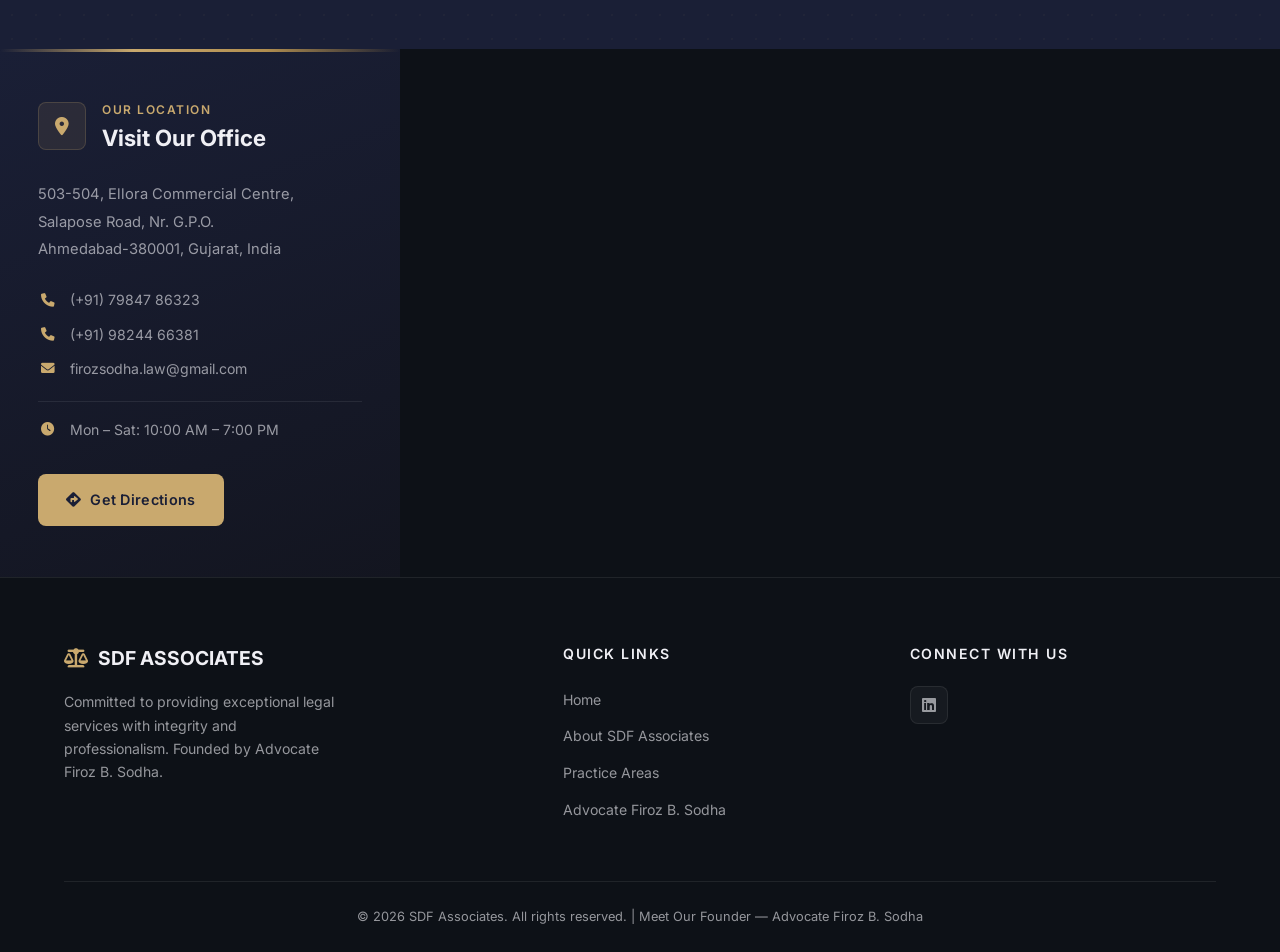
==== commit 3a27f3cf: "fix: hide unused social media links in footer section" ====
--- a/index.html
+++ b/index.html
@@ -6,7 +6,7 @@
     <meta name="viewport" content="width=device-width, initial-scale=1.0">
 
     <!-- Primary SEO Meta Tags -->
-    <title>SDF Associates | Premier Law Firm in Ahmedabad — Founded by Advocate Firoz B. Sodha</title>
+    <title>SDF Associates | Advocate Firoz B. Sodha | Law Firm in Ahmedabad</title>
     <meta name="description"
         content="SDF Associates is a premier law firm in Ahmedabad founded by Advocate Firoz B. Sodha. 25+ years of legal excellence in Corporate Law, Criminal Defense, Family Law, and Real Estate. Contact us today.">
      <meta name="author" content="SDF Associates">
@@ -21,7 +21,7 @@
     <meta property="og:locale" content="en_IN">
     <meta property="og:url" content="https://www.sdf-advocates.co.in/">
     <meta property="og:title"
-        content="SDF Associates | Premier Law Firm in Ahmedabad — Founded by Advocate Firoz B. Sodha">
+        content="SDF Associates | Advocate Firoz B. Sodha | Law Firm in Ahmedabad">
     <meta property="og:description"
         content="SDF Associates is a premier law firm in Ahmedabad with 25+ years of legal excellence. Expert legal services in Corporate Law, Criminal Defense, Family Law, and Real Estate.">
     <meta property="og:image" content="https://www.sdf-advocates.co.in/Images/firoz-b-sodha.jpg">
@@ -32,7 +32,7 @@
 
     <!-- Twitter Card -->
     <meta name="twitter:card" content="summary_large_image">
-    <meta name="twitter:title" content="SDF Associates | Premier Law Firm in Ahmedabad">
+    <meta name="twitter:title" content="SDF Associates | Advocate Firoz B. Sodha | Law Firm in Ahmedabad">
     <meta name="twitter:description"
         content="SDF Associates — 25+ years of legal excellence in Ahmedabad. Founded by Advocate Firoz B. Sodha. Corporate Law, Criminal Defense, Family Law & Real Estate.">
     <meta name="twitter:image" content="https://www.sdf-advocates.co.in/Images/firoz-b-sodha.jpg">
@@ -833,14 +833,15 @@
             <div class="footer-section">
                 <h3>Connect With Us</h3>
                 <div class="social-links">
-                    <a href="#" aria-label="SDF Associates on LinkedIn"><i class="fab fa-linkedin"
+                    <a href="https://in.linkedin.com/in/firoz-sodha-6258b5356" target="_blank" rel="noopener noreferrer"
+                        aria-label="SDF Associates on LinkedIn"><i class="fab fa-linkedin"
                             aria-hidden="true"></i></a>
-                    <a href="#" aria-label="SDF Associates on Twitter"><i class="fab fa-twitter"
+                    <!-- <a href="#" aria-label="SDF Associates on Twitter"><i class="fab fa-twitter"
                             aria-hidden="true"></i></a>
                     <a href="#" aria-label="SDF Associates on Facebook"><i class="fab fa-facebook"
                             aria-hidden="true"></i></a>
                     <a href="#" aria-label="SDF Associates on Instagram"><i class="fab fa-instagram"
-                            aria-hidden="true"></i></a>
+                            aria-hidden="true"></i></a> -->
                 </div>
             </div>
         </div>
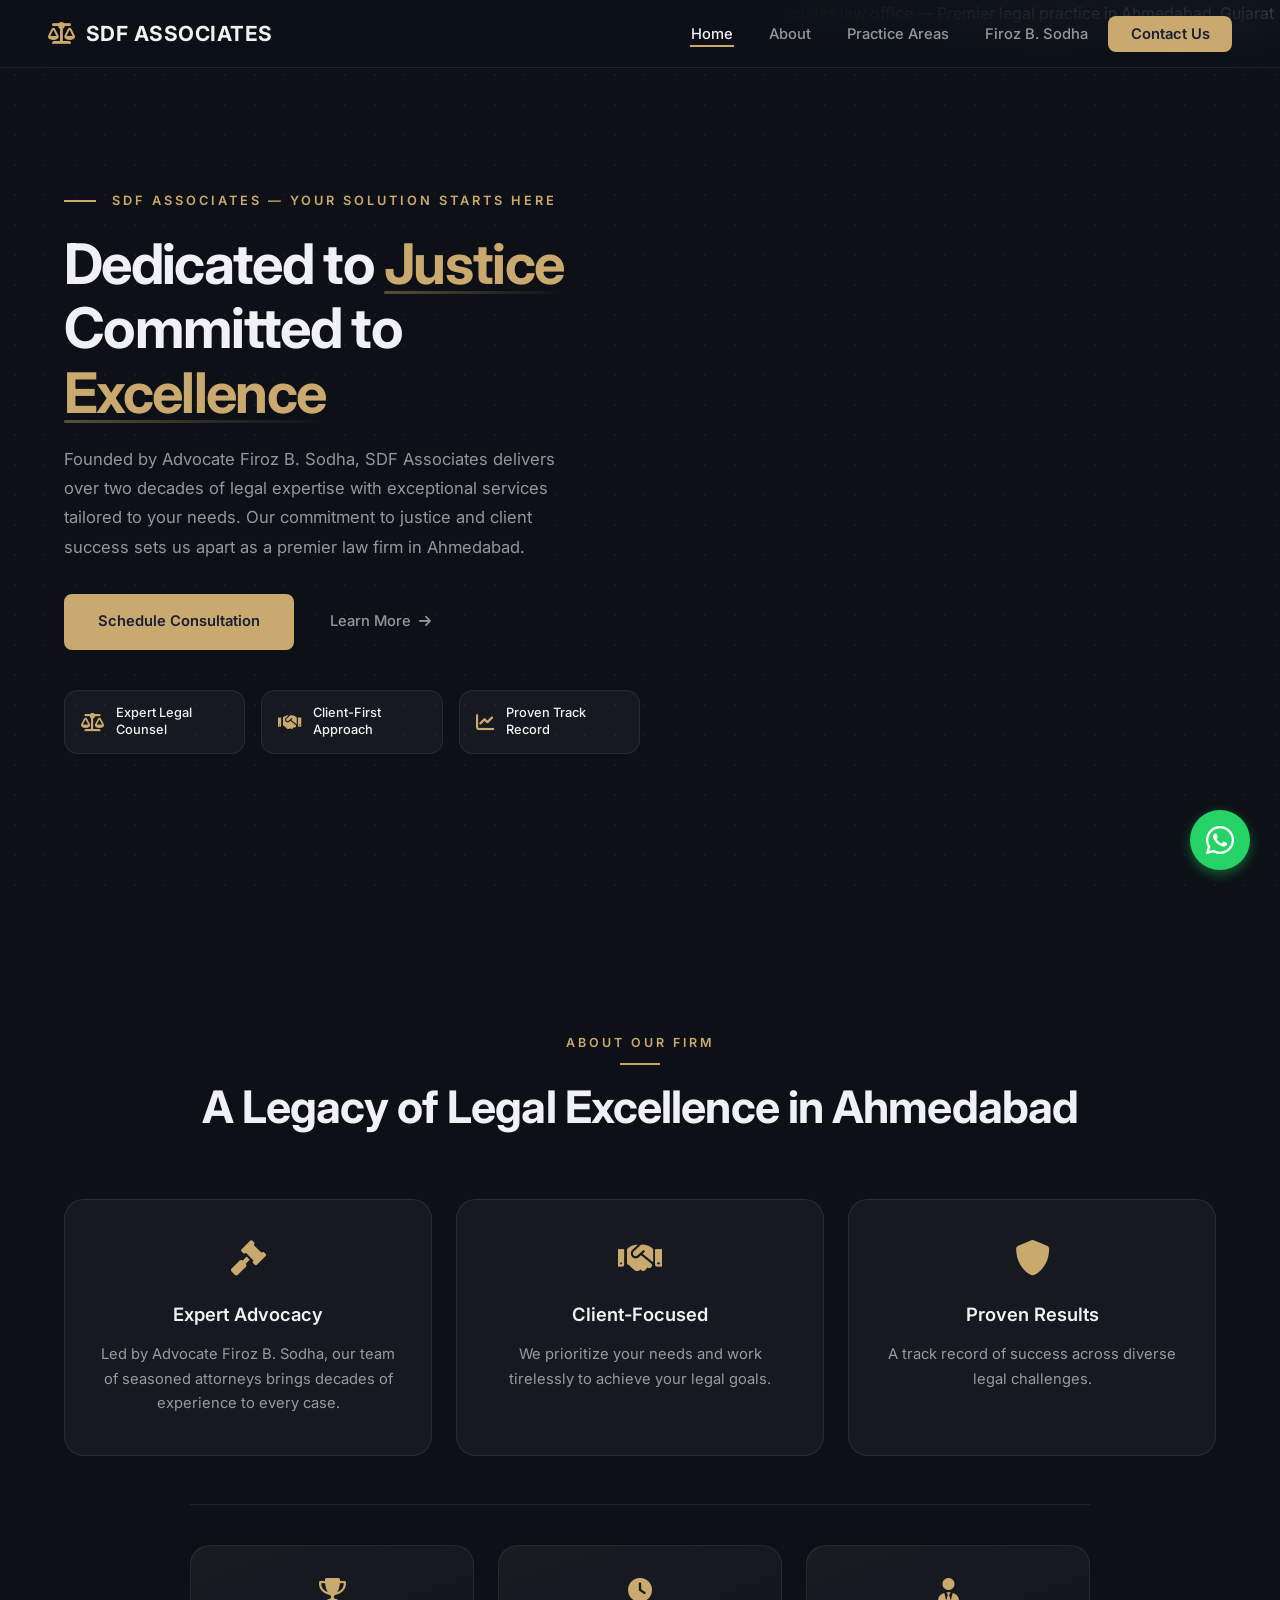
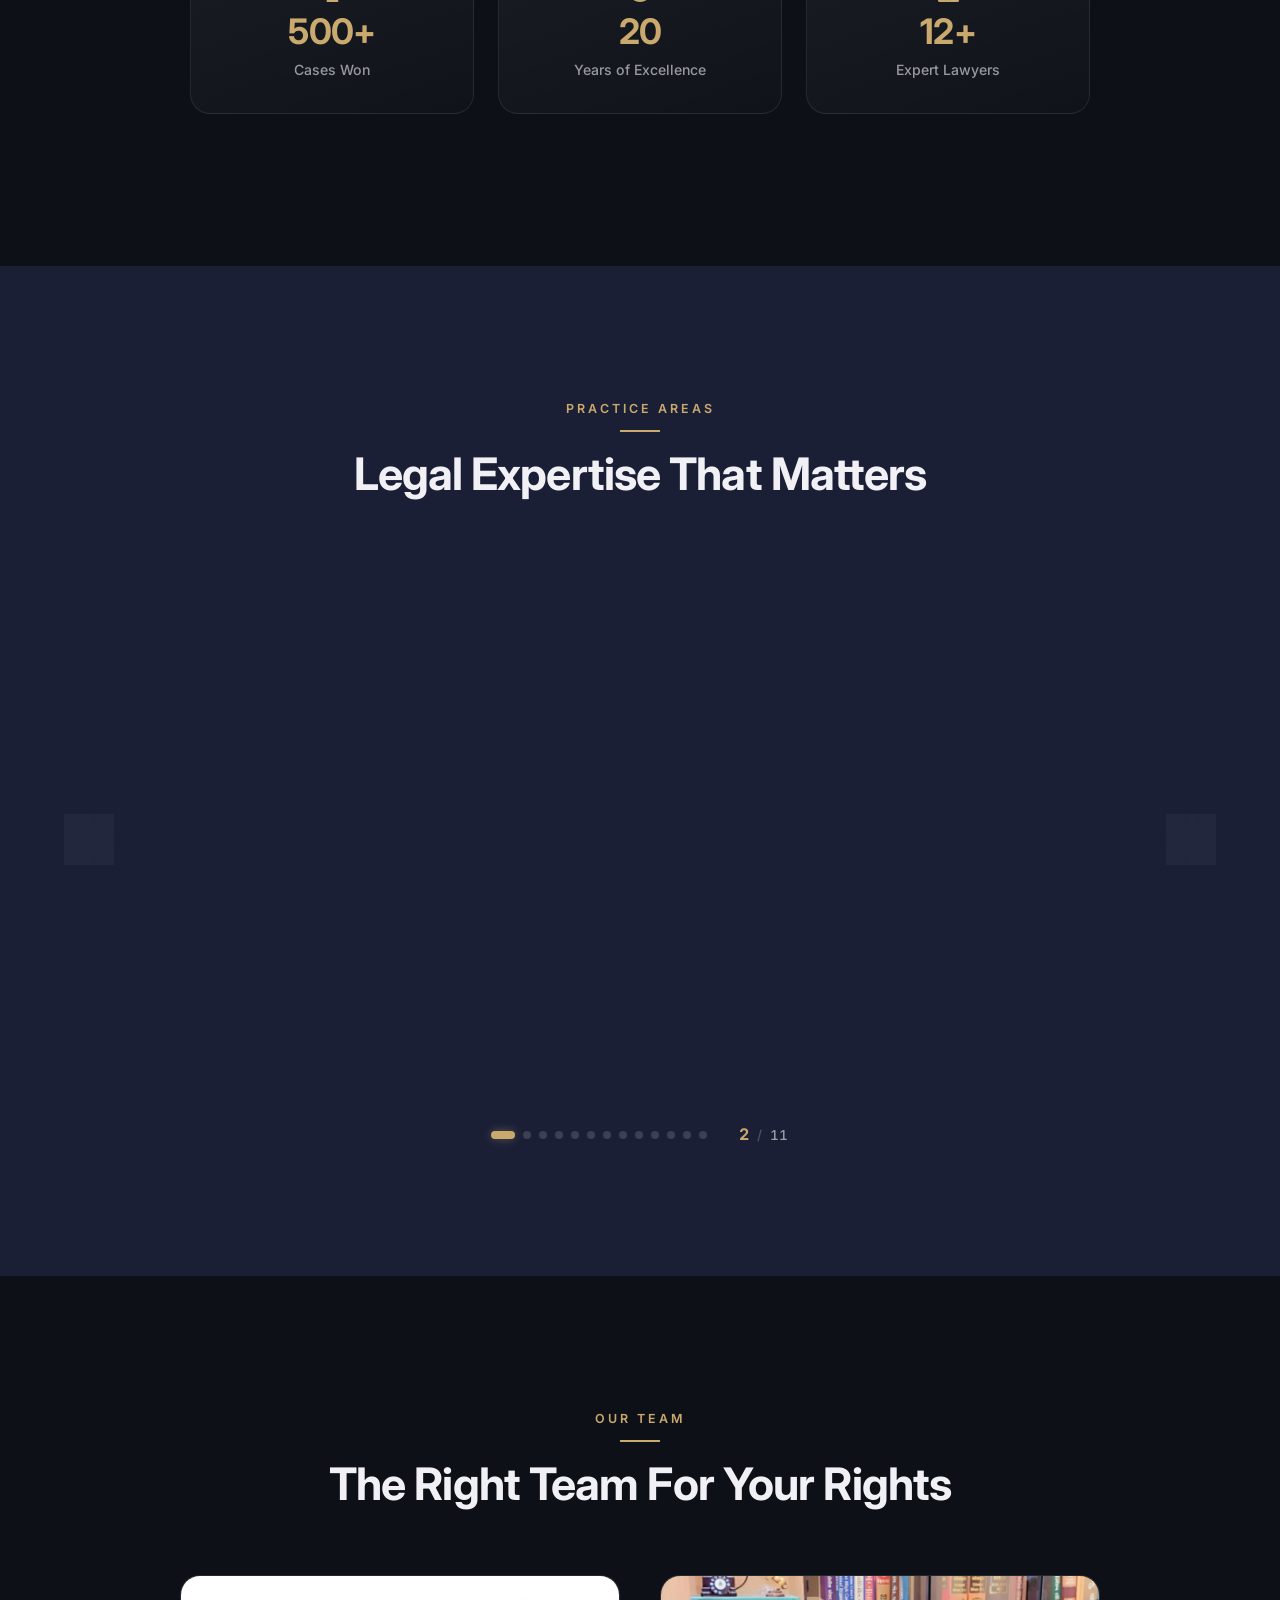
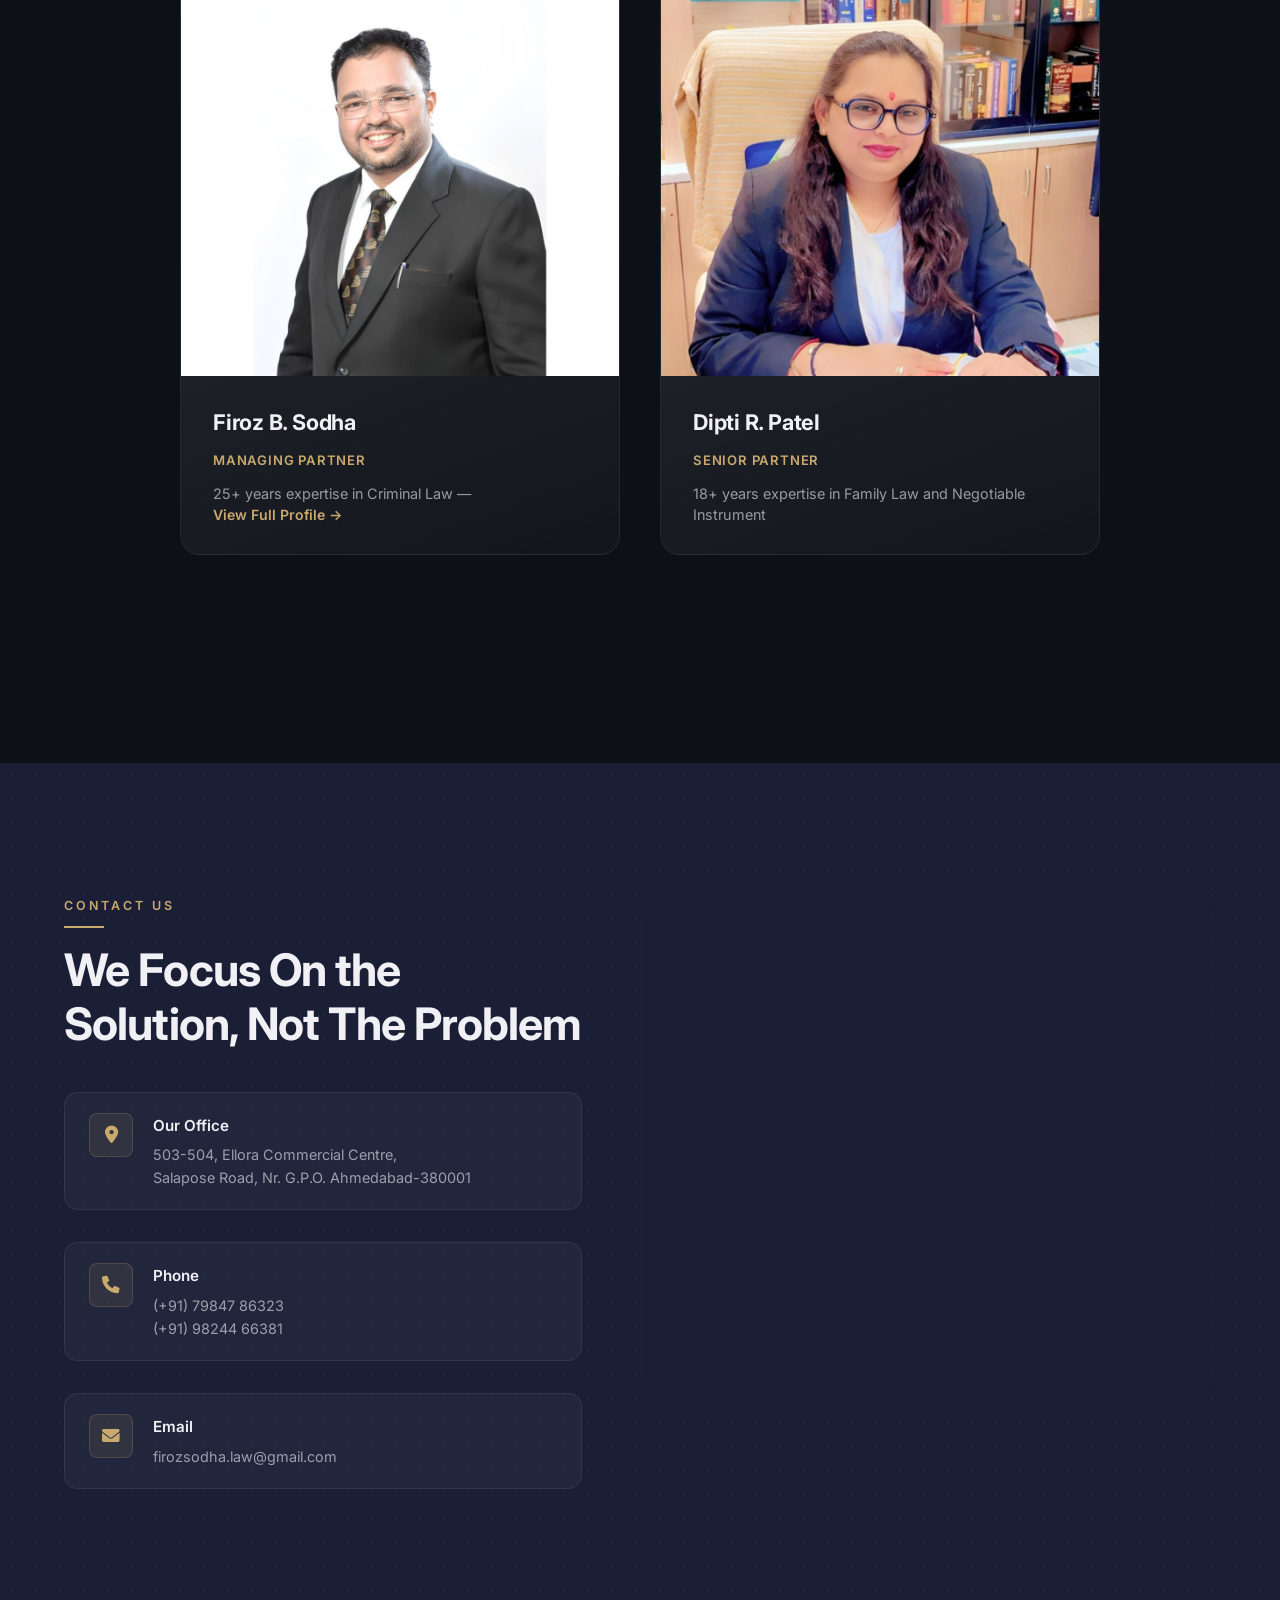
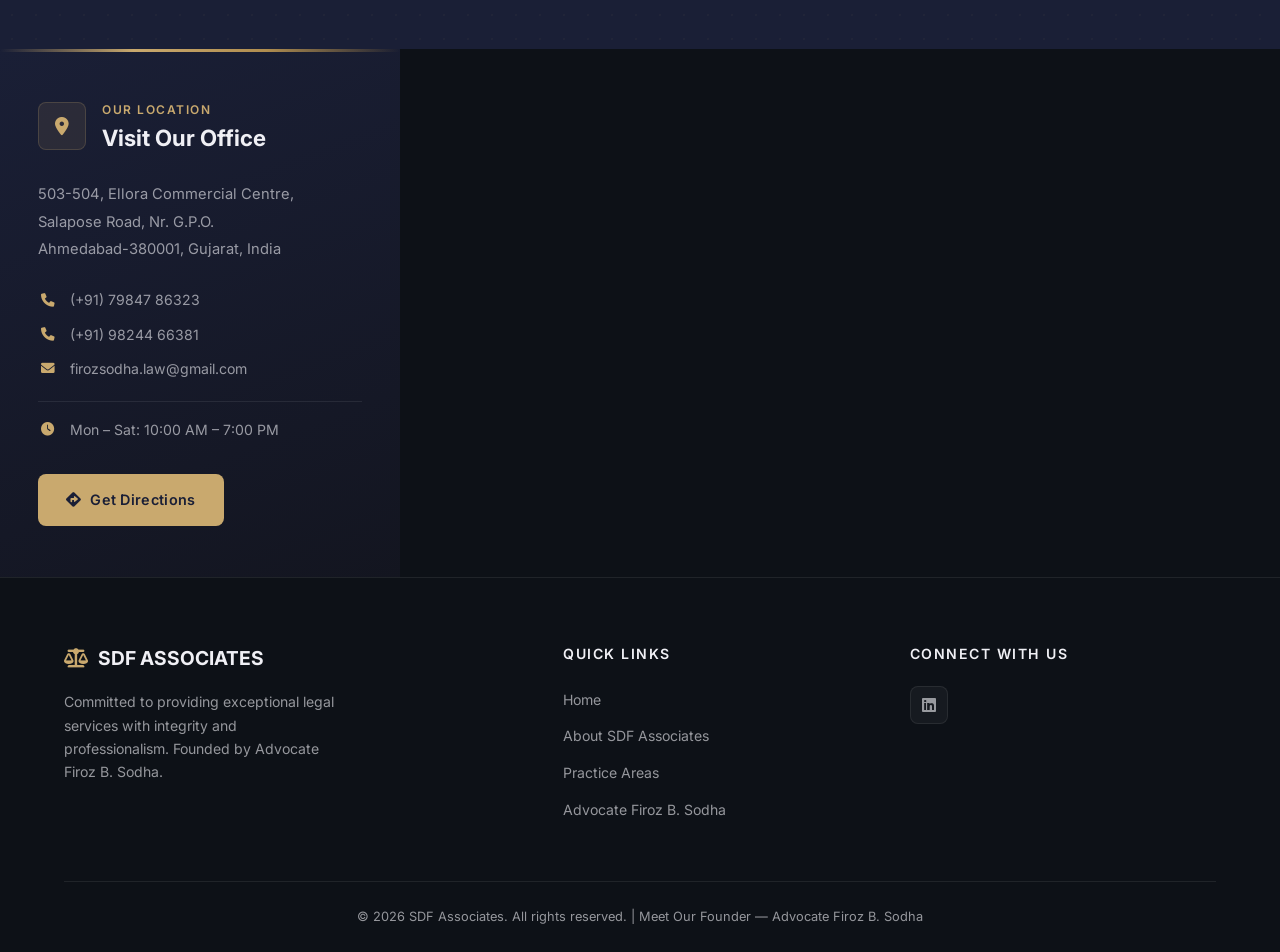
==== commit 0ed1752e: "fix: update title and meta tags for SEO optimization" ====
--- a/index.html
+++ b/index.html
@@ -6,7 +6,7 @@
     <meta name="viewport" content="width=device-width, initial-scale=1.0">
 
     <!-- Primary SEO Meta Tags -->
-    <title>SDF Associates | Advocate Firoz B. Sodha | Law Firm in Ahmedabad</title>
+    <title>Advocate Firoz B. Sodha | SDF Associates | Law Firm in Ahmedabad</title>
     <meta name="description"
         content="SDF Associates is a premier law firm in Ahmedabad founded by Advocate Firoz B. Sodha. 25+ years of legal excellence in Corporate Law, Criminal Defense, Family Law, and Real Estate. Contact us today.">
      <meta name="author" content="SDF Associates">
@@ -21,7 +21,7 @@
     <meta property="og:locale" content="en_IN">
     <meta property="og:url" content="https://www.sdf-advocates.co.in/">
     <meta property="og:title"
-        content="SDF Associates | Advocate Firoz B. Sodha | Law Firm in Ahmedabad">
+        content="Advocate Firoz B. Sodha | SDF Associates | Law Firm in Ahmedabad">
     <meta property="og:description"
         content="SDF Associates is a premier law firm in Ahmedabad with 25+ years of legal excellence. Expert legal services in Corporate Law, Criminal Defense, Family Law, and Real Estate.">
     <meta property="og:image" content="https://www.sdf-advocates.co.in/Images/firoz-b-sodha.jpg">
@@ -32,7 +32,7 @@
 
     <!-- Twitter Card -->
     <meta name="twitter:card" content="summary_large_image">
-    <meta name="twitter:title" content="SDF Associates | Advocate Firoz B. Sodha | Law Firm in Ahmedabad">
+    <meta name="twitter:title" content="Advocate Firoz B. Sodha | SDF Associates | Law Firm in Ahmedabad">
     <meta name="twitter:description"
         content="SDF Associates — 25+ years of legal excellence in Ahmedabad. Founded by Advocate Firoz B. Sodha. Corporate Law, Criminal Defense, Family Law & Real Estate.">
     <meta name="twitter:image" content="https://www.sdf-advocates.co.in/Images/firoz-b-sodha.jpg">
